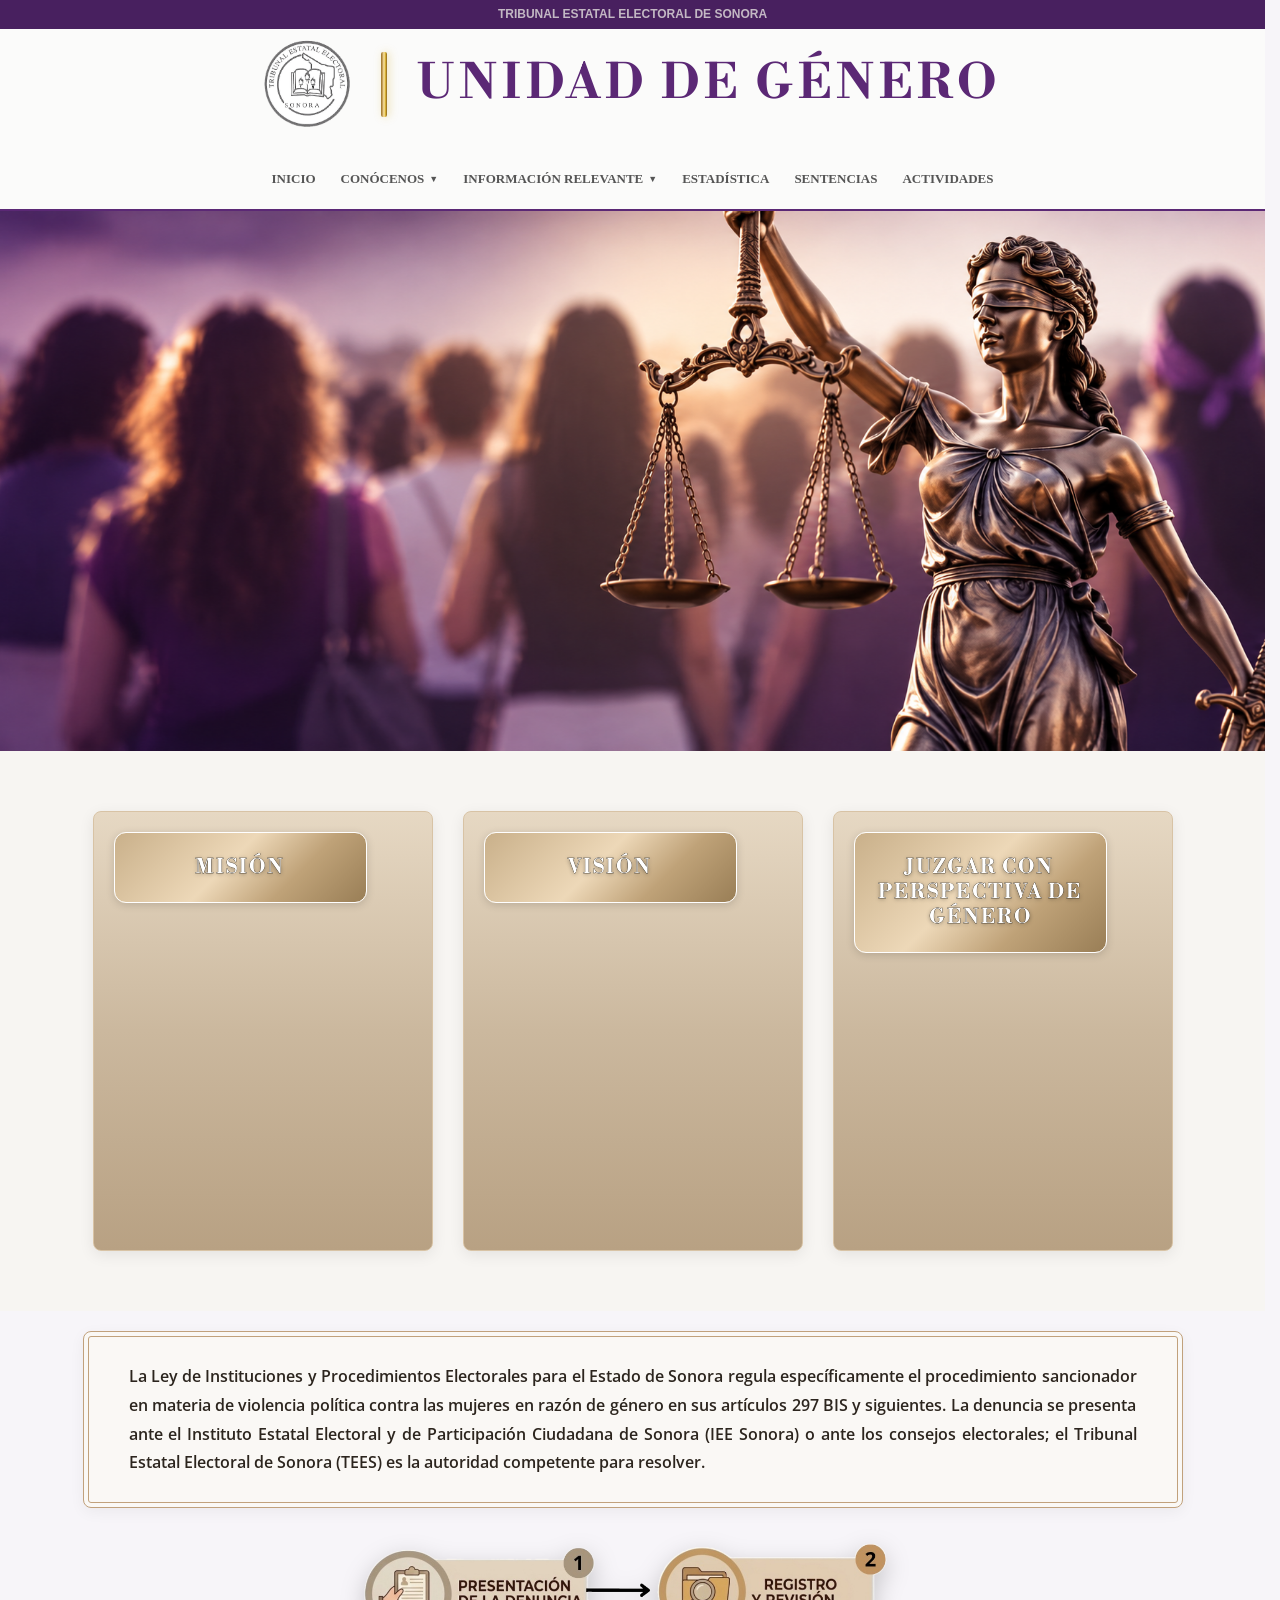
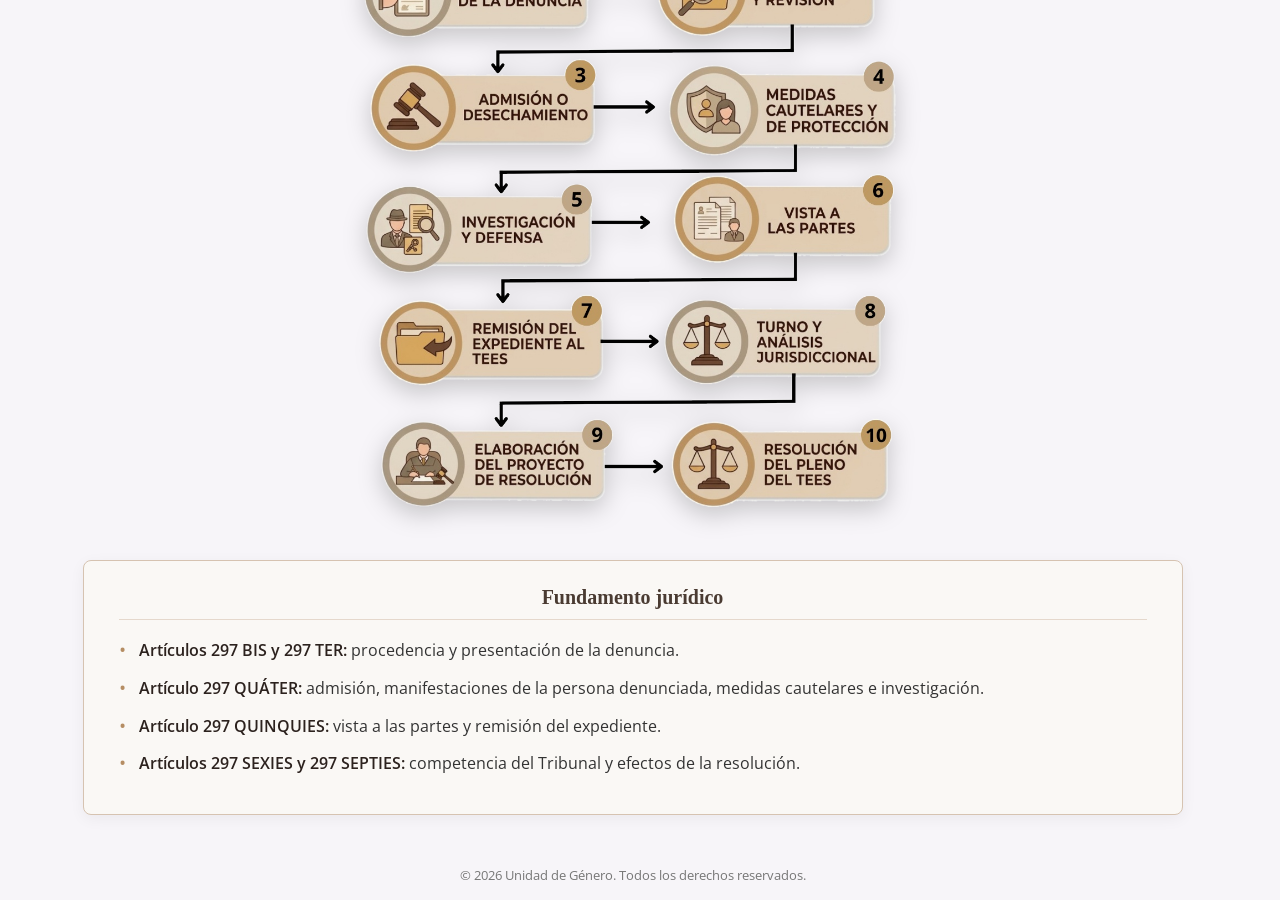
==== index.html @ a99cf904 "Add legal information card and flowchart to index.html; introduce new styles for legal-info-card and" ====
<!DOCTYPE html>
<html lang="es">

<head>
  <meta charset="UTF-8">
  <meta name="viewport" content="width=device-width, initial-scale=1.0">
  <title>Unidad de Género - TEE Sonora</title>

  <!-- Fuentes -->
  <link rel="preconnect" href="https://fonts.googleapis.com">
  <link rel="preconnect" href="https://fonts.gstatic.com" crossorigin>
  <link href="https://fonts.googleapis.com/css2?family=Libre+Bodoni:ital,wght@0,400..700;1,400..700&family=Open+Sans:wght@400;500;600;700&display=swap" rel="stylesheet">

  <!-- Estilos (comunes + de la página) -->
  <link rel="stylesheet" href="assets/css/base.css">
  <link rel="stylesheet" href="assets/css/header.css">
  <link rel="stylesheet" href="assets/css/inicio.css">
</head>

<body>

  <!-- ========== ENCABEZADO (igual en todas las páginas) ========== -->
  <div class="top-bar">
    <strong>TRIBUNAL ESTATAL ELECTORAL DE SONORA</strong>
  </div>

  <header class="header-navigation">
    <a href="index.html" class="logo">
      <img src="assets/img/logo-tee.png" alt="Logo TEE Sonora">
    </a>
    <div class="linea-separadora-dorada"></div>
    <div class="titulo-contenedor">
      <h1 class="titulo-encabezado">UNIDAD DE GÉNERO</h1>
    </div>
    <!-- AGREGAR ESTA LÍNEA AQUÍ -->
    

    <nav class="menu-principal">
      <ul class="nav-list">
        <li class="nav-item">
          <a href="index.html" class="nav-link inicio">INICIO</a>
        </li>

        <!-- CONÓCENOS -->
        <li class="nav-item dropdown">
          <a href="#" class="nav-link">CONÓCENOS <span class="flecha">&#9660;</span></a>
          <ul class="dropdown-menu">
            <li><a href="que-hacemos.html">¿Qué Hacemos?</a></li>
            <li><a href="atribuciones.html">Atribuciones</a></li>
            <li><a href="marco-juridico.html">Marco Jurídico</a></li>
          </ul>
        </li>

        <!-- INFORMACIÓN RELEVANTE -->
        <li class="nav-item dropdown">
          <a href="#" class="nav-link">INFORMACIÓN RELEVANTE <span class="flecha">&#9660;</span></a>
          <ul class="dropdown-menu">
            <li><a href="guia.html">Guía para Juzgar con Perspectiva de Género en Materia Electoral</a></li>
            <li><a href="protocolo-vpmrg.html">Protocolo VPMRG</a></li>
            <li><a href="#">Pacto Social</a></li>
            <li><a href="https://www.ieesonora.org.mx/registro_local_personas_sancionadas" target="_blank" rel="noopener noreferrer">Registro Local de Personas Sancionadas</a></li>
          </ul>
        </li>

        <li class="nav-item"><a href="#" class="nav-link">ESTADÍSTICA</a></li>
        <li class="nav-item"><a href="#" class="nav-link">SENTENCIAS</a></li>
        <li class="nav-item"><a href="#" class="nav-link">ACTIVIDADES</a></li>
      </ul>
    </nav>
  </header>
  <!-- ========== FIN ENCABEZADO ========== -->

  <main>
    <!-- Banner principal -->
    <section class="banner-hero">
      <img src="assets/img/justicia-mujeres-unidas.png" alt="Ilustración: Justicia entre mujeres unidas" class="imagen-banner">
    </section>

    <!-- Tarjetas interactivas -->
    <section class="seccion-tarjetas">

      <details class="tarjeta">
        <summary class="tarjeta-caja">
          <h2>MISIÓN</h2>
        </summary>
        <div class="tarjeta-contenido">
          <p>Promover e incorporar de manera transversal la perspectiva de género y el principio de no discriminación en las funciones, actividades y procesos del Tribunal, mediante el diseño, la implementación y el seguimiento de acciones y proyectos que contribuyan a garantizar la igualdad sustantiva entre mujeres y hombres, así como el ejercicio pleno de sus derechos político-electorales.</p>
        </div>
      </details>

      <details class="tarjeta">
        <summary class="tarjeta-caja">
          <h2>VISIÓN</h2>
        </summary>
        <div class="tarjeta-contenido">
          <p>Consolidarnos como una instancia referente en la promoción de la igualdad sustantiva, la perspectiva de género y la no discriminación en el ámbito de la justicia electoral, contribuyendo al fortalecimiento de una cultura institucional inclusiva, al acceso efectivo a la justicia y a la protección de los derechos político-electorales en condiciones de igualdad.</p>
        </div>
      </details>

      <details class="tarjeta">
        <summary class="tarjeta-caja">
          <h2>JUZGAR CON PERSPECTIVA DE GÉNERO</h2>
        </summary>
        <div class="tarjeta-contenido">
          <p>Juzgar con perspectiva de género permite identificar y cuestionar las desigualdades, los estereotipos y las relaciones de poder que pueden influir en los conflictos sometidos a consideración del Tribunal. Esta metodología contribuye a impartir justicia libre de discriminación, garantizar la igualdad sustantiva y fortalecer una democracia más inclusiva y representativa.</p>
        </div>
      </details>

    </section>
  </main>

  <div class="legal-info-card">
  <p>
    La Ley de Instituciones y Procedimientos Electorales para el Estado de Sonora regula específicamente el procedimiento sancionador en materia de violencia política contra las mujeres en razón de género en sus artículos 297 BIS y siguientes. La denuncia se presenta ante el Instituto Estatal Electoral y de Participación Ciudadana de Sonora (IEE Sonora) o ante los consejos electorales; el Tribunal Estatal Electoral de Sonora (TEES) es la autoridad competente para resolver.
  </p>
</div>

<div class="flowchart-container">
  <img src="assets/img/opcion_b2.png" alt="Diagrama de flujo del procedimiento sancionador" class="flowchart-image">
</div>

<div class="info-card legal-basis-card">
  <h3 class="card-title">Fundamento jurídico</h3>
  <ul class="legal-list">
    <li>
      <strong>Artículos 297 BIS y 297 TER:</strong>
      <span>procedencia y presentación de la denuncia.</span>
    </li>
    <li>
      <strong>Artículo 297 QUÁTER:</strong>
      <span>admisión, manifestaciones de la persona denunciada, medidas cautelares e investigación.</span>
    </li>
    <li>
      <strong>Artículo 297 QUINQUIES:</strong>
      <span>vista a las partes y remisión del expediente.</span>
    </li>
    <li>
      <strong>Artículos 297 SEXIES y 297 SEPTIES:</strong>
      <span>competencia del Tribunal y efectos de la resolución.</span>
    </li>
  </ul>
</div>

  <footer class="footer">
    <p>&copy; 2026 Unidad de Género. Todos los derechos reservados.</p>
  </footer>

  <script>
    const tarjetasConHover = window.matchMedia("(hover: hover) and (pointer: fine) and (min-width: 769px)");

    document.querySelectorAll(".tarjeta").forEach((tarjeta) => {
      tarjeta.addEventListener("pointerenter", () => {
        if (tarjetasConHover.matches) tarjeta.open = true;
      });

      tarjeta.addEventListener("pointerleave", () => {
        if (tarjetasConHover.matches) tarjeta.open = false;
      });

      tarjeta.querySelector("summary").addEventListener("click", (event) => {
        if (tarjetasConHover.matches && event.detail > 0) event.preventDefault();
      });
    });
  </script>


</body>

</html>
---- assets/css/base.css ----
/* ==========================================================
   BASE: reset, variables y estilos globales
   ========================================================== */

:root {
  --morado: #5b2875;
  --morado-oscuro: #48205f;
  --morado-hover: #8339a8;
  --morado-claro: #f5f0f8;
  --lila-texto: #c3b8c4;
  --fondo-pagina: #f7f5f9;
  --fondo-header: #fbfbfa;
  --texto: #333333;

  --fuente-titulos: "Libre Bodoni", serif;
  --fuente-texto: "Open Sans", sans-serif;
}

* {
  margin: 0;
  padding: 0;
  box-sizing: border-box;
}

html {
  width: 100%;
  max-width: 100%;
  scrollbar-gutter: stable;
}

body {
  width: 100%;
  max-width: 100%;
  overflow-x: hidden;
  background-color: var(--fondo-pagina);
}

img {
  max-width: 100%;
}

/* Pie de página (igual en todas las páginas) */
.footer {
  padding: 16px;
  text-align: center;
  font-family: var(--fuente-texto);
  font-size: 13px;
  color: #777777;
}

/* Formato para negritas */
strong {
  color: #111111;
  font-weight: 700;
}
---- assets/css/header.css ----
/* ==========================================================
   HEADER: barra superior, encabezado y menú de navegación
   ========================================================== */

/* 1. Barra superior morada */
.top-bar {
  background-color: var(--morado-oscuro);
  color: var(--lila-texto);
  min-height: 25px;
  padding: 2px 16px;
  font-family: "Outfit", sans-serif;
  font-size: 12px;
  line-height: 25px;
  text-align: center;
}

.top-bar strong {
  color: var(--lila-texto);
}

/* 2. Contenedor principal del encabezado */
.header-navigation {
  position: relative;
  z-index: 1000; /* Mantiene el submenú por encima del resto de la página */
  overflow: visible;
  display: flex;
  align-items: center;
  justify-content: center;
  gap: 100px;
  padding: 10px 40px;
  background-color: var(--fondo-header);
  border-bottom: 2px solid var(--morado);
}

.logo img {
  height: 90px;
  width: auto;
  display: block;
  margin: 0;
}

/* Línea vertical dorada con efecto metálico */
.linea-separadora-dorada {
  width: 6px;
  height: 65px;
  background: linear-gradient(90deg,
      #9A7023 0%,
      #C5A059 25%,
      #FFE8A3 50%,
      #D4AF37 75%,
      #8A6016 100%);
  border-radius: 2px;
  box-shadow: 2px 0 8px rgba(212, 175, 55, 0.35);
}

/* Texto UNIDAD DE GÉNERO */
.titulo-encabezado {
  color: var(--morado);
  font-size: 48px;
  font-weight: 700;
  font-family: var(--fuente-titulos);
  text-transform: uppercase;
  letter-spacing: 5px;
  line-height: 1;
}

/* 3. Menú de navegación */
.menu-principal {
  display: flex;
  align-items: center;
}

.nav-list {
  list-style: none;
  display: flex;
  align-items: center;
  gap: 25px;
}

.nav-item {
  position: relative; /* Permite posicionar la lista flotante */
}

.nav-link {
  text-decoration: none;
  color: #555555;
  font-weight: bold;
  font-size: 13px;
  text-transform: uppercase;
  display: flex;
  align-items: center;
  gap: 5px;
  padding: 12px 0;
  transition: color 0.2s;
}

.nav-link:hover {
  color: var(--morado);
}

.flecha {
  font-size: 9px;
}

/* 4. Submenú desplegable */
.dropdown-menu {
  display: none;
  position: absolute;
  top: 100%;
  left: 0;
  z-index: 1000;
  min-width: 170px;
  list-style: none;
  padding: 8px 0;
  background-color: #ffffff;
  border-top: 3px solid var(--morado);
  border-radius: 0 0 4px 4px;
  box-shadow: 0 6px 15px rgba(0, 0, 0, 0.2);
}

.dropdown-menu li a {
  display: block;
  padding: 10px 18px;
  color: #444444;
  text-decoration: none;
  font-size: 14px;
  font-weight: 500;
  transition: background-color 0.2s, color 0.2s;
}

.dropdown-menu li a:hover {
  background-color: var(--morado-claro);
  color: var(--morado);
}

.nav-item.dropdown:hover .dropdown-menu,
.nav-item.dropdown:focus-within .dropdown-menu {
  display: block;
}

/* 5. Pantallas medianas y pequeñas */
@media (max-width: 1400px) {
  .header-navigation {
    flex-wrap: wrap;
    gap: 30px;
  }
}

@media (max-width: 768px) {
  .header-navigation {
    padding: 10px 16px;
    gap: 16px;
  }

  .logo img {
    height: 60px;
  }

  .linea-separadora-dorada {
    height: 45px;
  }

  .titulo-encabezado {
    font-size: 28px;
    letter-spacing: 3px;
  }

  .nav-list {
    flex-wrap: wrap;
    justify-content: center;
    gap: 4px 18px;
  }
}
---- assets/css/inicio.css ----
/* ==========================================================
   INICIO: banner y tarjetas interactivas (index.html)
   ========================================================== */

/* Banner principal */
.banner-hero {
  position: relative;
  width: 100%;
  height: 60vh; /* 60% del alto de la pantalla */
  min-height: 250px;
  overflow: hidden;
}

.imagen-banner {
  display: block;
  width: 100%;
  height: 100%;
  object-fit: cover; /* Mantiene la proporción sin deformar */
  object-position: center;
}

/* Contenedor de las 3 tarjetas */
.seccion-tarjetas {
  display: flex;
  flex-wrap: wrap;
  justify-content: center;
  align-items: center;
  gap: 30px;
  padding: 60px 40px;
  background-color: #f7f5f2;
}

/* Tarjeta con fondo beige-bronce desvanecido */
.tarjeta {
  position: relative;
  width: 340px;
  max-width: 100%;
  min-height: 440px; /* Se cambia height por min-height para evitar desbordes */
  padding: 30px 20px;
  display: flex;
  flex-direction: column;
  justify-content: center; /* Al inicio: centrado vertical */
  align-items: center;
  background: linear-gradient(180deg, #E6D8C3 0%, #CBB89E 50%, #B8A183 100%);
  border: 1px solid #D8C3A5;
  border-radius: 8px;
  box-shadow: 0 4px 15px rgba(0, 0, 0, 0.08);
  cursor: pointer;
  overflow: hidden;
  transition: box-shadow 0.45s ease;
}

/* Caja del título (inicia centrada) */
.tarjeta-caja {
  width: 85%;
  padding: 22px 18px;
  list-style: none;
  text-align: center;
  background: linear-gradient(135deg, #c9b08a 0%, #edd8b8 45%, #bfa278 70%, #997e56 100%);
  border: 1px solid #ffffff;
  border-radius: 12px;
  box-shadow: 0 2px 8px rgba(0, 0, 0, 0.15);
  transform: translateY(-10px);
  transition: transform 0.4s ease-in-out;
  cursor: pointer;
}

.tarjeta-caja::-webkit-details-marker {
  display: none;
}

.tarjeta-caja:focus-visible {
  outline: 3px solid #48205f;
  outline-offset: 4px;
}

.tarjeta-caja h2 {
  color: #ffffff;
  font-family: var(--fuente-titulos);
  font-size: 20px;
  font-weight: 700;
  letter-spacing: 2px;
  text-transform: uppercase;
  text-shadow: 0 1px 4px rgba(0, 0, 0, 0.4);
  -webkit-text-stroke: 0.4px #000000;
  paint-order: stroke fill;
}

/* Texto oculto al inicio */
.tarjeta-contenido {
  display: block;
  opacity: 0;
  max-height: 0;
  margin-top: 0;
  overflow: hidden;
  text-align: justify;
  hyphens: auto;
  transform: translateY(20px);
  transition: max-height 0.55s cubic-bezier(0.22, 1, 0.36, 1), opacity 0.3s ease, margin-top 0.80s ease, transform 0.45s ease;
}

.tarjeta-contenido p {
  color: #30271f;
  font-family: var(--fuente-texto);
  font-size: 16px;
  font-weight: 600;
  line-height: 1.5;
}

/* --- Apertura de las tarjetas --- */
.tarjeta[open] {
  box-shadow: 0 8px 25px rgba(0, 0, 0, 0.2);
}

.tarjeta[open] .tarjeta-caja {
  transform: translateY(0);
}

.tarjeta[open] .tarjeta-contenido {
  opacity: 1;
  max-height: 500px;
  margin-top: 22px;
  transform: translateY(0);
}

.subtitulo-reglamento {
  font-style: italic;           /* Aplica la cursiva */
  font-size: 100px;              /* Ajusta el tamaño al gusto */
  color: #4a4a4a;               /* Color gris oscuro elegante para combinar */
  margin-bottom: 12px;          /* Espaciado antes del artículo 44 */
  font-family: inherit;         /* Hereda la misma tipografía del documento */
}

/* --- Efecto visual de hover en escritorio --- */
@media (hover: hover) and (pointer: fine) and (min-width: 769px) {
  .tarjeta:hover {
    box-shadow: 0 8px 25px rgba(0, 0, 0, 0.2);
  }

  .tarjeta:hover .tarjeta-caja {
    transform: translateY(0);
  }

  .tarjeta:hover .tarjeta-contenido {
    opacity: 1;
    max-height: 500px;
    margin-top: 22px;
    transform: translateY(0);
  }
}

/* REGLAS PARA PANTALLAS PEQUEÑAS (Celulares y Tablets) */
@media (max-width: 768px) {
  .banner-hero {
    height: 35vh;
    min-height: 180px;
  }

  .seccion-tarjetas {
    padding: 30px 15px;
    gap: 20px;
  }

  .tarjeta {
    width: 100%;
    min-height: auto;
    justify-content: flex-start;
    padding: 25px 15px;
  }

  .tarjeta-caja {
    width: 90%;
    transform: translateY(0);
  }

  .tarjeta-caja h2 {
    font-size: 17px;
    letter-spacing: 1px;
  }

  .tarjeta-contenido {
    opacity: 0;
    max-height: 0;
    margin-top: 0;
    transform: translateY(0);
  }

  .tarjeta[open] {
    min-height: 0;
    padding-top: 25px;
  }

  .tarjeta[open] .tarjeta-contenido {
    margin-top: 22px;
  }
}

/* Botón de menú para celular */
.menu-toggle {
  display: none;
  background: none;
  border: none;
  font-size: 2rem;
  color: #333;
  cursor: pointer;
}

/* Ajustes del encabezado en pantallas pequeñas */
@media (max-width: 768px) {
  .header-navigation {
    flex-direction: column;
    align-items: center;
    padding: 15px;
  }

  .menu-toggle {
    display: block; /* Muestra el botón en celulares */
    margin: 10px 0;
  }

  .menu-principal {
    display: none; /* Oculta el menú por defecto en celulares */
    width: 100%;
  }

  .menu-principal.activo {
    display: block; /* Se abre al presionar el botón */
  }

  .nav-list {
    flex-direction: column;
    align-items: center;
    gap: 10px;
  }

  .dropdown-menu {
    position: static;
    width: 100%;
    text-align: center;
  }
}

.legal-info-card {
  width: 90%;
  max-width: 1100px;
  margin: 20px auto 0 auto;
  
  background-color: #faf8f5; /* Tono crema sutil */
  border-radius: 8px;
  padding: 30px 45px;
  
  /* Doble borde dorado distintivo */
  border: 1px solid #c1a17c;
  outline: 1px solid #c1a17c;
  outline-offset: -6px; /* Crea el efecto de doble recuadro interno */
  
  /* Tipografía */
  color: #2c251e;
  font-family: var(--fuente-texto);
  font-size: 16px;
  font-weight: 600;
  line-height: 1.8;
  text-align: justify;
  
  box-shadow: 0 4px 15px rgba(0, 0, 0, 0.05);
}

/* Contenedor principal del diagrama */
.flowchart-container {
  width: 90%;
  max-width: 1100px; /* Mismo ancho máximo que el recuadro de texto */
  margin: 35px auto 50px auto; /* Separación superior e inferior respecto al contenido */
  text-align: center;
  display: flex;
  justify-content: center;
}

/* Estilo de la imagen */
.flowchart-image {
  width: 100%;
  max-width: 550px; /* Ajusta este valor si deseas que la imagen sea más pequeña o más grande */
  height: auto; /* Mantiene la proporción de la imagen sin deformarla */
  display: block;
  
  /* Opcional: Borde suave y sombra para hacer juego con el estilo elegante */
filter: drop-shadow(0px 8px 12px rgba(0, 0, 0, 0.2));
}

/* Adaptación para pantallas pequeñas */
@media (max-width: 768px) {
  .flowchart-container {
    width: 95%;
    margin: 25px auto 35px auto;
  }
}

/* Estilo del recuadro de texto elegante */
.info-card {
  width: 90%;
  max-width: 1100px; /* Alineado con el mismo ancho del cuadro superior */
  margin: 35px auto;
  padding: 25px 35px;
  background-color: #FAF8F5; /* Tono beige/crema suave */
  border: 1px solid #D6C3B1; /* Borde refinado en tono ocre suave */
  border-radius: 8px;
  box-shadow: 0 4px 15px rgba(0, 0, 0, 0.05); /* Sombra sutil */
  box-sizing: border-box;
  text-align: left;
}

/* Título de la tarjeta */
.legal-basis-card .card-title {
  margin-top: 0;
  margin-bottom: 18px;
  font-family: 'Georgia', 'Times New Roman', serif; /* Aporta sofisticación */
  font-size: 1.25rem;
  font-weight: 700;
  color: #4A3B32; /* Tono café oscuro sofisticado */
  border-bottom: 1px solid #E5D8CC;
  padding-bottom: 10px;
  text-align: center;
}

/* Estructura de la lista */
.legal-list {
  list-style: none;
  padding: 0;
  margin: 0;
}

.legal-list li {
  position: relative;
  padding-left: 20px;
  margin-bottom: 12px;
  font-family: var(--fuente-texto);
  font-size: 16px;
  line-height: 1.6;
  color: #333333;
}

/* Viñeta estilizada */
.legal-list li::before {
  content: "•";
  position: absolute;
  left: 0;
  color: #B58D63; /* Color dorado/ocre para las viñetas */
  font-size: 1.2rem;
  line-height: 1;
  top: 2px;
}

/* Texto en negrita del artículo */
.legal-list li strong {
  color: #2C221E;
  font-weight: 600;
}

/* Ajuste para dispositivos móviles */
@media (max-width: 768px) {
  .info-card {
    width: 95%;
    padding: 20px 20px;
    margin: 25px auto;
  }
}
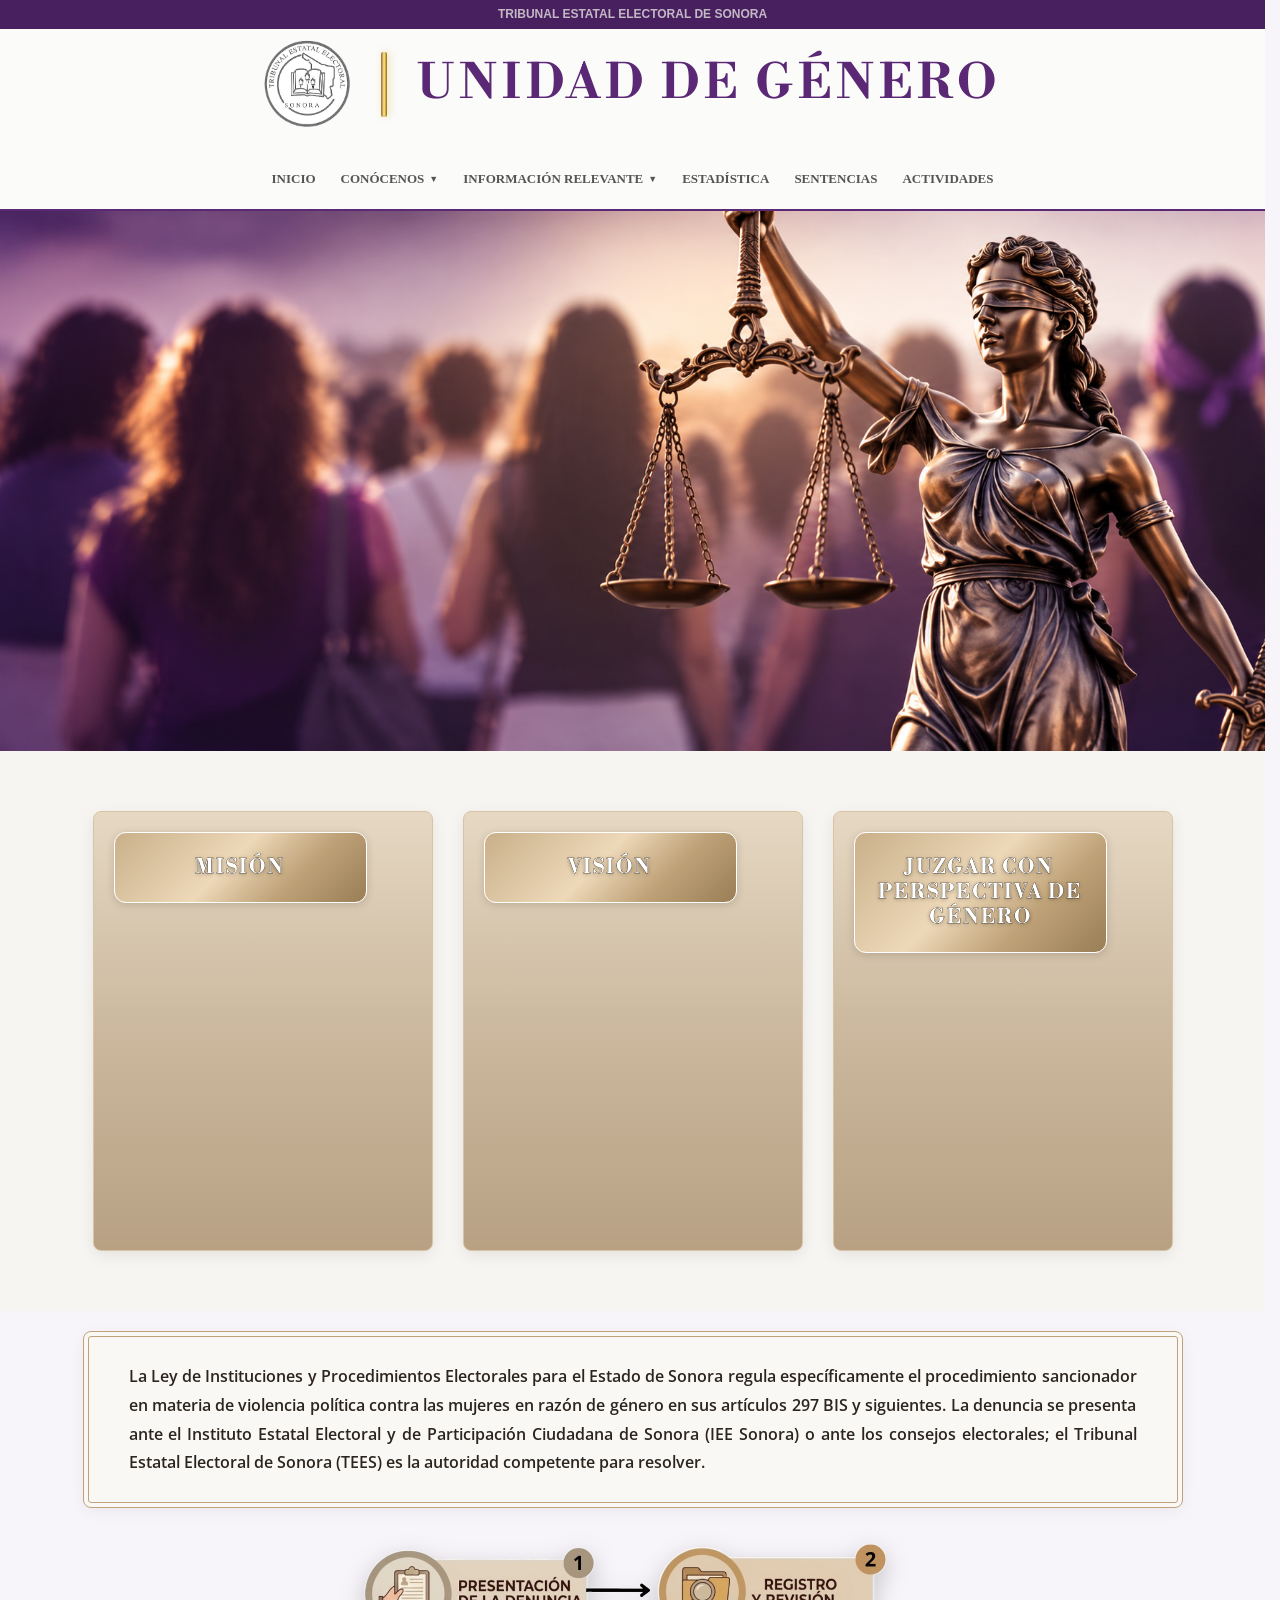
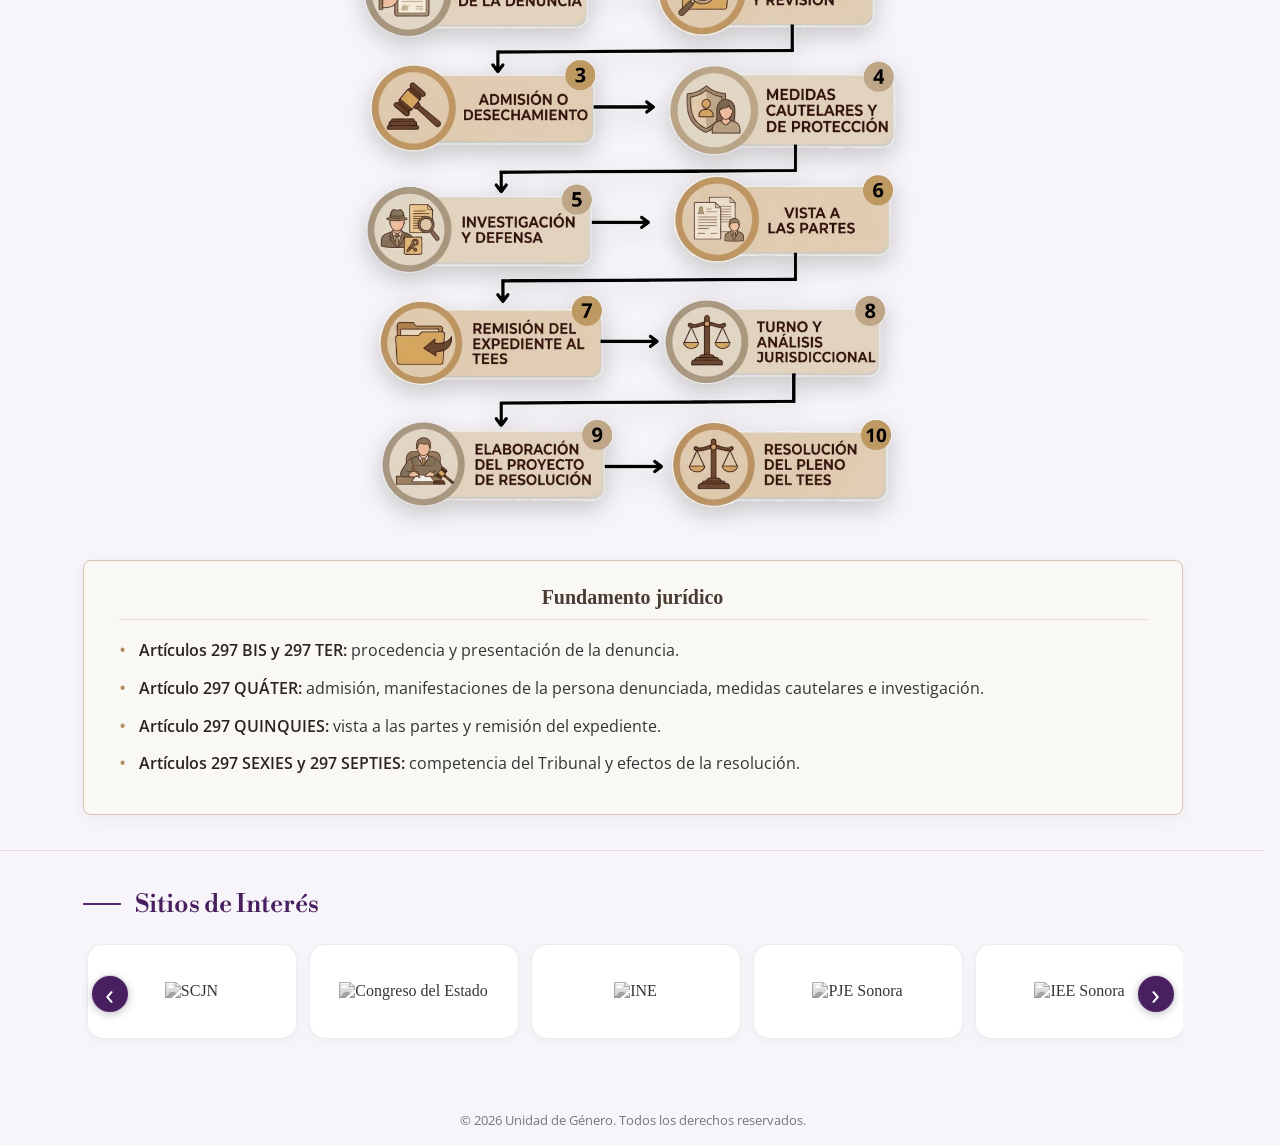
==== commit 1dd01907: "Add "Sitios de Interés" section with carousel and links to relevant resources; enhance styles for be" ====
--- a/index.html
+++ b/index.html
@@ -141,6 +141,196 @@
   </ul>
 </div>
 
+<section class="sitios-section">
+    <div class="sitios-container">
+
+        <div class="section-header">
+            <div class="section-header__line"></div>
+            <h2 class="section-header__title">Sitios de Interés</h2>
+        </div>
+
+        <div class="sitios-carousel-shell">
+          <div class="sitios-carousel">
+            <div class="sitios-track">
+
+                                                <div class="swiper-slide">
+                    <a href="https://www.scjn.gob.mx/" target="_blank" rel="noopener noreferrer"
+                        title="SCJN" class="sitios-box-link"
+                        style="display: flex !important; align-items: center !important; justify-content: center !important; background: #ffffff !important; height: 95px !important; padding: 12px 18px !important; border-radius: 16px !important; border: 1px solid rgba(0,0,0,0.08) !important; box-shadow: 0 3px 12px rgba(0,0,0,0.03) !important; text-decoration: none !important; overflow: hidden !important; transition: all 0.25s ease !important;">
+                        <img src="https://www.teesonora.org.mx/docs/images/logos/scjn.png" alt="SCJN"
+                            loading="lazy"
+                            style="max-width: 90% !important; max-height: 60px !important; width: auto !important; height: auto !important; object-fit: contain !important; display: block !important; mix-blend-mode: multiply !important; filter: grayscale(100%) opacity(0.85); transition: all 0.3s ease !important;">
+                    </a>
+                </div>
+                                <div class="swiper-slide">
+                    <a href="https://congresoson.gob.mx/" target="_blank" rel="noopener noreferrer"
+                        title="Congreso del Estado" class="sitios-box-link"
+                        style="display: flex !important; align-items: center !important; justify-content: center !important; background: #ffffff !important; height: 95px !important; padding: 12px 18px !important; border-radius: 16px !important; border: 1px solid rgba(0,0,0,0.08) !important; box-shadow: 0 3px 12px rgba(0,0,0,0.03) !important; text-decoration: none !important; overflow: hidden !important; transition: all 0.25s ease !important;">
+                        <img src="https://www.teesonora.org.mx/docs/images/logos/ces.png" alt="Congreso del Estado"
+                            loading="lazy"
+                            style="max-width: 90% !important; max-height: 60px !important; width: auto !important; height: auto !important; object-fit: contain !important; display: block !important; mix-blend-mode: multiply !important; filter: grayscale(100%) opacity(0.85); transition: all 0.3s ease !important;">
+                    </a>
+                </div>
+                                <div class="swiper-slide">
+                    <a href="https://www.ine.mx/" target="_blank" rel="noopener noreferrer"
+                        title="INE" class="sitios-box-link"
+                        style="display: flex !important; align-items: center !important; justify-content: center !important; background: #ffffff !important; height: 95px !important; padding: 12px 18px !important; border-radius: 16px !important; border: 1px solid rgba(0,0,0,0.08) !important; box-shadow: 0 3px 12px rgba(0,0,0,0.03) !important; text-decoration: none !important; overflow: hidden !important; transition: all 0.25s ease !important;">
+                        <img src="https://www.teesonora.org.mx/docs/images/logos/ine.png" alt="INE"
+                            loading="lazy"
+                            style="max-width: 90% !important; max-height: 60px !important; width: auto !important; height: auto !important; object-fit: contain !important; display: block !important; mix-blend-mode: multiply !important; filter: grayscale(100%) opacity(0.85); transition: all 0.3s ease !important;">
+                    </a>
+                </div>
+                                <div class="swiper-slide">
+                    <a href="https://stjsonora.gob.mx/" target="_blank" rel="noopener noreferrer"
+                        title="PJE Sonora" class="sitios-box-link"
+                        style="display: flex !important; align-items: center !important; justify-content: center !important; background: #ffffff !important; height: 95px !important; padding: 12px 18px !important; border-radius: 16px !important; border: 1px solid rgba(0,0,0,0.08) !important; box-shadow: 0 3px 12px rgba(0,0,0,0.03) !important; text-decoration: none !important; overflow: hidden !important; transition: all 0.25s ease !important;">
+                        <img src="https://www.teesonora.org.mx/docs/images/logos/pjes.png" alt="PJE Sonora"
+                            loading="lazy"
+                            style="max-width: 90% !important; max-height: 60px !important; width: auto !important; height: auto !important; object-fit: contain !important; display: block !important; mix-blend-mode: multiply !important; filter: grayscale(100%) opacity(0.85); transition: all 0.3s ease !important;">
+                    </a>
+                </div>
+                                <div class="swiper-slide">
+                    <a href="http://ieesonora.org.mx/" target="_blank" rel="noopener noreferrer"
+                        title="IEE Sonora" class="sitios-box-link"
+                        style="display: flex !important; align-items: center !important; justify-content: center !important; background: #ffffff !important; height: 95px !important; padding: 12px 18px !important; border-radius: 16px !important; border: 1px solid rgba(0,0,0,0.08) !important; box-shadow: 0 3px 12px rgba(0,0,0,0.03) !important; text-decoration: none !important; overflow: hidden !important; transition: all 0.25s ease !important;">
+                        <img src="https://www.teesonora.org.mx/docs/images/logos/iee.png" alt="IEE Sonora"
+                            loading="lazy"
+                            style="max-width: 90% !important; max-height: 60px !important; width: auto !important; height: auto !important; object-fit: contain !important; display: block !important; mix-blend-mode: multiply !important; filter: grayscale(100%) opacity(0.85); transition: all 0.3s ease !important;">
+                    </a>
+                </div>
+                                <div class="swiper-slide">
+                    <a href="https://fiscalia.sonora.gob.mx/inicio" target="_blank" rel="noopener noreferrer"
+                        title="FGJE Sonora" class="sitios-box-link"
+                        style="display: flex !important; align-items: center !important; justify-content: center !important; background: #ffffff !important; height: 95px !important; padding: 12px 18px !important; border-radius: 16px !important; border: 1px solid rgba(0,0,0,0.08) !important; box-shadow: 0 3px 12px rgba(0,0,0,0.03) !important; text-decoration: none !important; overflow: hidden !important; transition: all 0.25s ease !important;">
+                        <img src="https://www.teesonora.org.mx/docs/images/logos/fgj.png" alt="FGJE Sonora"
+                            loading="lazy"
+                            style="max-width: 90% !important; max-height: 60px !important; width: auto !important; height: auto !important; object-fit: contain !important; display: block !important; mix-blend-mode: multiply !important; filter: grayscale(100%) opacity(0.85); transition: all 0.3s ease !important;">
+                    </a>
+                </div>
+                                <div class="swiper-slide">
+                    <a href="https://www.sonora.gob.mx" target="_blank" rel="noopener noreferrer"
+                        title="Gobierno del Estado" class="sitios-box-link"
+                        style="display: flex !important; align-items: center !important; justify-content: center !important; background: #ffffff !important; height: 95px !important; padding: 12px 18px !important; border-radius: 16px !important; border: 1px solid rgba(0,0,0,0.08) !important; box-shadow: 0 3px 12px rgba(0,0,0,0.03) !important; text-decoration: none !important; overflow: hidden !important; transition: all 0.25s ease !important;">
+                        <img src="https://www.teesonora.org.mx/docs/images/logos/sonora.png" alt="Gobierno del Estado"
+                            loading="lazy"
+                            style="max-width: 90% !important; max-height: 60px !important; width: auto !important; height: auto !important; object-fit: contain !important; display: block !important; mix-blend-mode: multiply !important; filter: grayscale(100%) opacity(0.85); transition: all 0.3s ease !important;">
+                    </a>
+                </div>
+                                <div class="swiper-slide">
+                    <a href="https://transparenciaparaelpueblo.sonora.gob.mx/" target="_blank" rel="noopener noreferrer"
+                        title="Transparencia para el Pueblo" class="sitios-box-link"
+                        style="display: flex !important; align-items: center !important; justify-content: center !important; background: #ffffff !important; height: 95px !important; padding: 12px 18px !important; border-radius: 16px !important; border: 1px solid rgba(0,0,0,0.08) !important; box-shadow: 0 3px 12px rgba(0,0,0,0.03) !important; text-decoration: none !important; overflow: hidden !important; transition: all 0.25s ease !important;">
+                        <img src="https://www.teesonora.org.mx/docs/images/logos/transparencia-para-el-pueblo_.png" alt="Transparencia para el Pueblo"
+                            loading="lazy"
+                            style="max-width: 90% !important; max-height: 60px !important; width: auto !important; height: auto !important; object-fit: contain !important; display: block !important; mix-blend-mode: multiply !important; filter: grayscale(100%) opacity(0.85); transition: all 0.3s ease !important;">
+                    </a>
+                </div>
+                                <div class="swiper-slide">
+                    <a href="https://www.te.gob.mx/" target="_blank" rel="noopener noreferrer"
+                        title="TEPJF" class="sitios-box-link"
+                        style="display: flex !important; align-items: center !important; justify-content: center !important; background: #ffffff !important; height: 95px !important; padding: 12px 18px !important; border-radius: 16px !important; border: 1px solid rgba(0,0,0,0.08) !important; box-shadow: 0 3px 12px rgba(0,0,0,0.03) !important; text-decoration: none !important; overflow: hidden !important; transition: all 0.25s ease !important;">
+                        <img src="https://www.teesonora.org.mx/docs/images/logos/te.png" alt="TEPJF"
+                            loading="lazy"
+                            style="max-width: 90% !important; max-height: 60px !important; width: auto !important; height: auto !important; object-fit: contain !important; display: block !important; mix-blend-mode: multiply !important; filter: grayscale(100%) opacity(0.85); transition: all 0.3s ease !important;">
+                    </a>
+                </div>
+                                
+            </div>
+
+          </div>
+            <button class="sitios-arrow sitios-arrow--prev" type="button" aria-label="Mostrar sitios anteriores">
+              <span aria-hidden="true">&#8249;</span>
+            </button>
+            <button class="sitios-arrow sitios-arrow--next" type="button" aria-label="Mostrar sitios siguientes">
+              <span aria-hidden="true">&#8250;</span>
+            </button>
+        </div>
+
+    </div>
+      <script>
+        const sitiosShell = document.querySelector(".sitios-carousel-shell");
+        const sitiosCarousel = sitiosShell?.querySelector(".sitios-carousel");
+        const sitiosTrack = sitiosCarousel?.querySelector(".sitios-track");
+
+        if (sitiosCarousel && sitiosTrack) {
+          const sitiosOriginales = [...sitiosTrack.children];
+          sitiosOriginales.forEach((slide) => {
+            const clone = slide.cloneNode(true);
+            clone.setAttribute("aria-hidden", "true");
+            clone.querySelectorAll("a").forEach((link) => link.setAttribute("tabindex", "-1"));
+            sitiosTrack.appendChild(clone);
+          });
+
+          const medirAnchoCiclo = () => {
+            const primeraOriginal = sitiosOriginales[0].getBoundingClientRect();
+            const primeraCopia = sitiosTrack.children[sitiosOriginales.length].getBoundingClientRect();
+            return primeraCopia.left - primeraOriginal.left;
+          };
+
+          let anchoCiclo = medirAnchoCiclo();
+          let pausaHasta = 0;
+          let ultimoFotograma = 0;
+          const velocidad = 18;
+          const movimientoReducido = window.matchMedia("(prefers-reduced-motion: reduce)").matches;
+
+          window.addEventListener("resize", () => {
+            anchoCiclo = medirAnchoCiclo();
+          });
+
+          const avanzarAutomaticamente = (tiempo) => {
+            if (ultimoFotograma && tiempo > pausaHasta && !sitiosShell.matches(":hover, :focus-within")) {
+              const segundos = Math.min((tiempo - ultimoFotograma) / 1000, 0.05);
+              sitiosCarousel.scrollLeft += velocidad * segundos;
+
+              if (sitiosCarousel.scrollLeft >= anchoCiclo) {
+                sitiosCarousel.scrollLeft -= anchoCiclo;
+              } else if (sitiosCarousel.scrollLeft < 0) {
+                sitiosCarousel.scrollLeft += anchoCiclo;
+              }
+            }
+
+            ultimoFotograma = tiempo;
+            window.requestAnimationFrame(avanzarAutomaticamente);
+          };
+
+          if (!movimientoReducido) {
+            window.requestAnimationFrame(avanzarAutomaticamente);
+          }
+
+          sitiosShell.querySelectorAll(".sitios-arrow").forEach((button) => {
+            button.addEventListener("click", () => {
+              const direccion = button.classList.contains("sitios-arrow--next") ? 1 : -1;
+              const tarjeta = sitiosTrack.firstElementChild;
+              const distancia = tarjeta.getBoundingClientRect().width + 12;
+
+              pausaHasta = performance.now() + 900;
+
+              if (movimientoReducido) {
+                let destino = sitiosCarousel.scrollLeft + direccion * distancia;
+                if (destino < 0) destino += anchoCiclo;
+                if (destino >= anchoCiclo) destino -= anchoCiclo;
+                sitiosCarousel.scrollLeft = destino;
+                return;
+              }
+
+              if (direccion < 0 && sitiosCarousel.scrollLeft < distancia) {
+                sitiosCarousel.scrollLeft += anchoCiclo;
+              }
+
+              sitiosCarousel.scrollBy({
+                left: direccion * distancia,
+                behavior: "smooth"
+              });
+            });
+          });
+
+          if (movimientoReducido) {
+            sitiosCarousel.classList.add("sitios-carousel--sin-movimiento");
+          }
+        }
+      </script>
+</section>
+
   <footer class="footer">
     <p>&copy; 2026 Unidad de Género. Todos los derechos reservados.</p>
   </footer>
--- a/assets/css/inicio.css
+++ b/assets/css/inicio.css
@@ -129,6 +129,151 @@
   color: #4a4a4a;               /* Color gris oscuro elegante para combinar */
   margin-bottom: 12px;          /* Espaciado antes del artículo 44 */
   font-family: inherit;         /* Hereda la misma tipografía del documento */
+}
+
+.sitios-section {
+  padding: 38px 0 48px;
+  background-color: var(--fondo-pagina);
+  border-top: 1px solid rgba(72, 32, 95, 0.12);
+}
+
+.sitios-container {
+  width: min(1100px, 90%);
+  margin: 0 auto;
+}
+
+.sitios-section .section-header {
+  display: flex;
+  align-items: center;
+  gap: 14px;
+  margin-bottom: 22px;
+}
+
+.sitios-section .section-header__line {
+  width: 38px;
+  height: 2px;
+  flex: 0 0 38px;
+  background-color: var(--morado);
+}
+
+.sitios-section .section-header__title {
+  color: var(--morado-oscuro);
+  font-family: var(--fuente-titulos);
+  font-size: 25px;
+  font-weight: 600;
+}
+
+.sitios-carousel-shell {
+  position: relative;
+}
+
+.sitios-carousel {
+  position: relative;
+  overflow-x: auto;
+  overflow-y: hidden;
+  scrollbar-width: none;
+  scroll-behavior: smooth;
+  overscroll-behavior-x: contain;
+}
+
+.sitios-carousel::-webkit-scrollbar {
+  display: none;
+}
+
+.sitios-track {
+  display: flex;
+  align-items: center;
+  width: max-content;
+  gap: 12px;
+  padding: 2px 4px 8px;
+}
+
+.sitios-track > .swiper-slide {
+  flex: 0 0 210px;
+  width: 210px;
+}
+
+.sitios-box-link {
+  border-radius: 6px !important;
+  border-color: rgba(72, 32, 95, 0.16) !important;
+  box-shadow: 0 3px 12px rgba(48, 39, 31, 0.07) !important;
+}
+
+.sitios-box-link:hover,
+.sitios-box-link:focus-visible {
+  border-color: var(--morado) !important;
+  box-shadow: 0 5px 16px rgba(72, 32, 95, 0.14) !important;
+}
+
+.sitios-box-link:focus-visible {
+  outline: 3px solid var(--morado-hover);
+  outline-offset: 3px;
+}
+
+.sitios-arrow {
+  position: absolute;
+  z-index: 1;
+  top: 50%;
+  display: grid;
+  width: 38px;
+  height: 38px;
+  place-items: center;
+  padding: 0;
+  transform: translateY(-50%);
+  border: 1px solid rgba(255, 255, 255, 0.8);
+  border-radius: 50%;
+  background: var(--morado-oscuro);
+  color: #ffffff;
+  box-shadow: 0 2px 8px rgba(0, 0, 0, 0.2);
+  cursor: pointer;
+  transition: background-color 0.2s ease;
+}
+
+.sitios-arrow:hover {
+  background: var(--morado-hover);
+}
+
+.sitios-arrow:focus-visible {
+  outline: 3px solid var(--morado-hover);
+  outline-offset: 3px;
+}
+
+.sitios-arrow span {
+  font-family: var(--fuente-texto);
+  font-size: 30px;
+  line-height: 1;
+}
+
+.sitios-arrow--prev {
+  left: 8px;
+}
+
+.sitios-arrow--next {
+  right: 8px;
+}
+
+.sitios-carousel--sin-movimiento {
+  scroll-behavior: auto;
+}
+
+@media (max-width: 768px) {
+  .sitios-section {
+    padding: 30px 0 36px;
+  }
+
+  .sitios-section .section-header__title {
+    font-size: 22px;
+  }
+
+  .sitios-track > .swiper-slide {
+    flex-basis: 185px;
+    width: 185px;
+  }
+
+  .sitios-arrow {
+    width: 34px;
+    height: 34px;
+  }
 }
 
 /* --- Efecto visual de hover en escritorio --- */
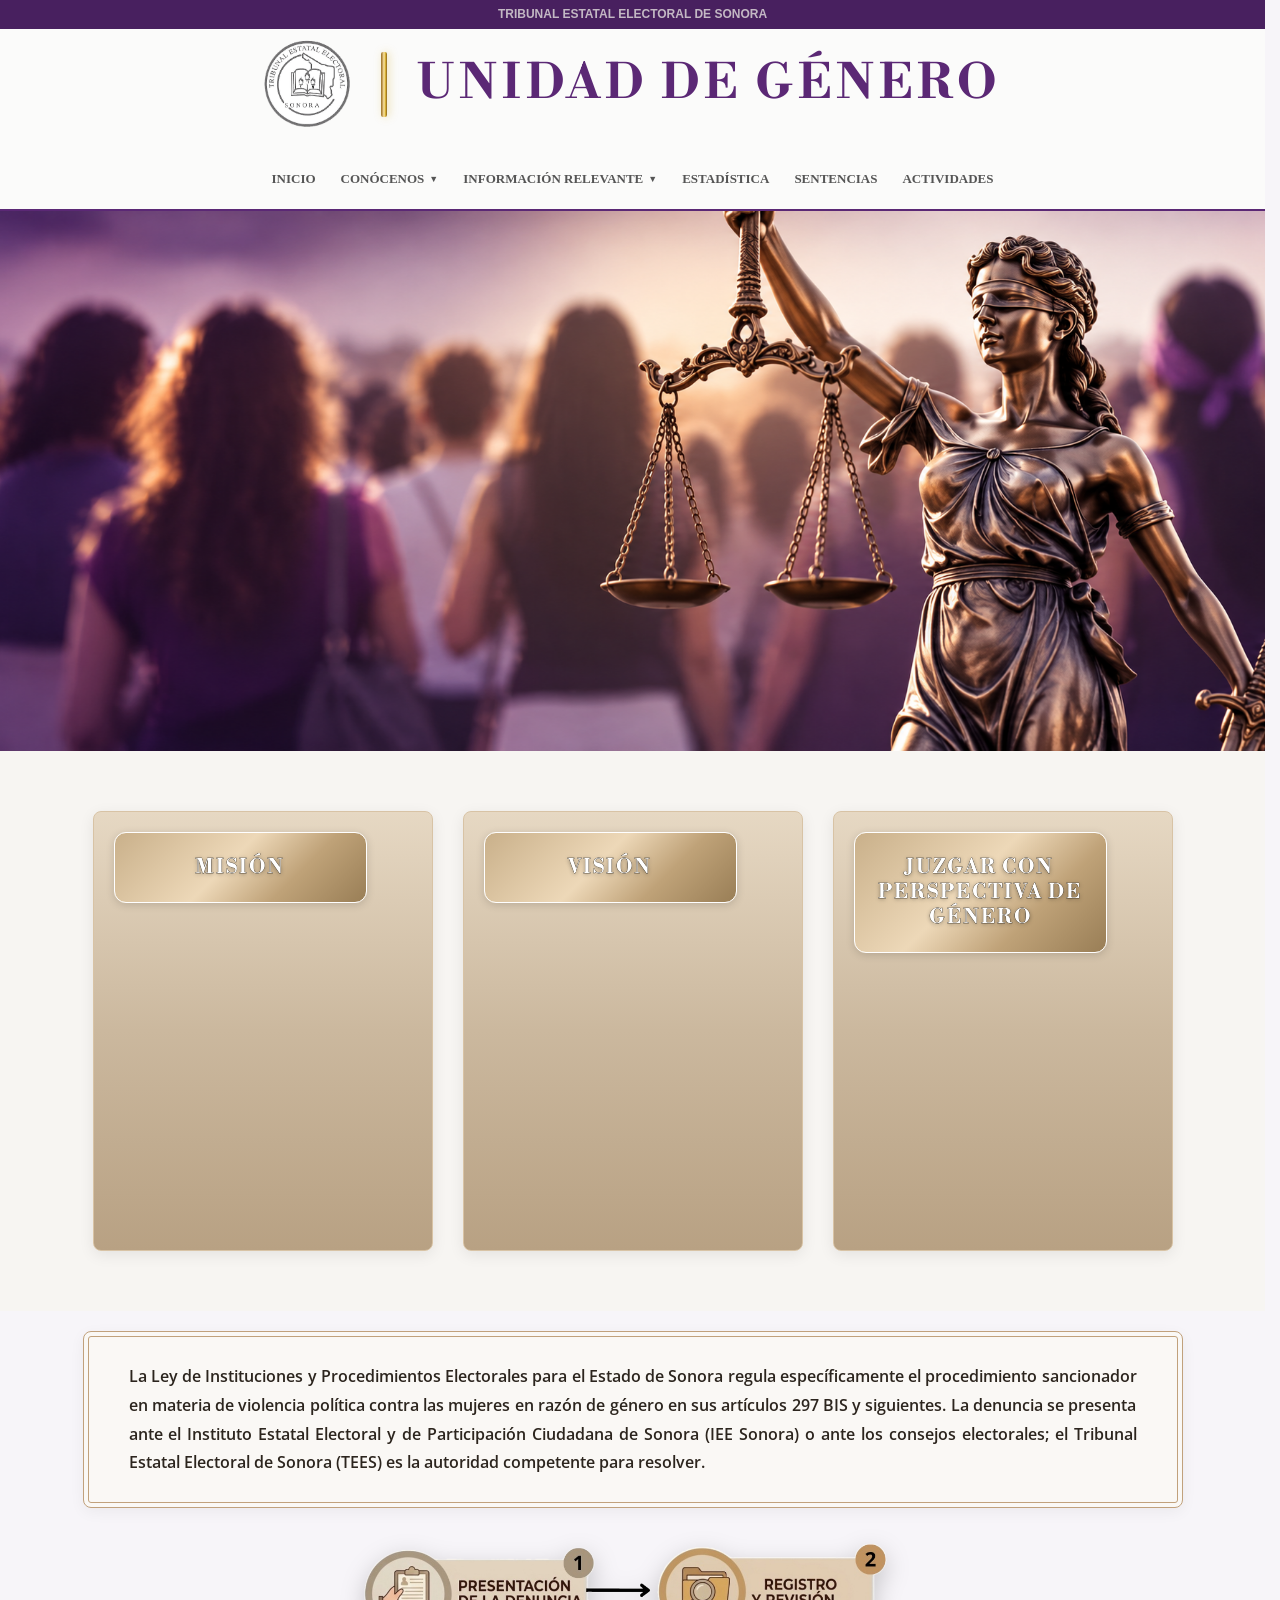
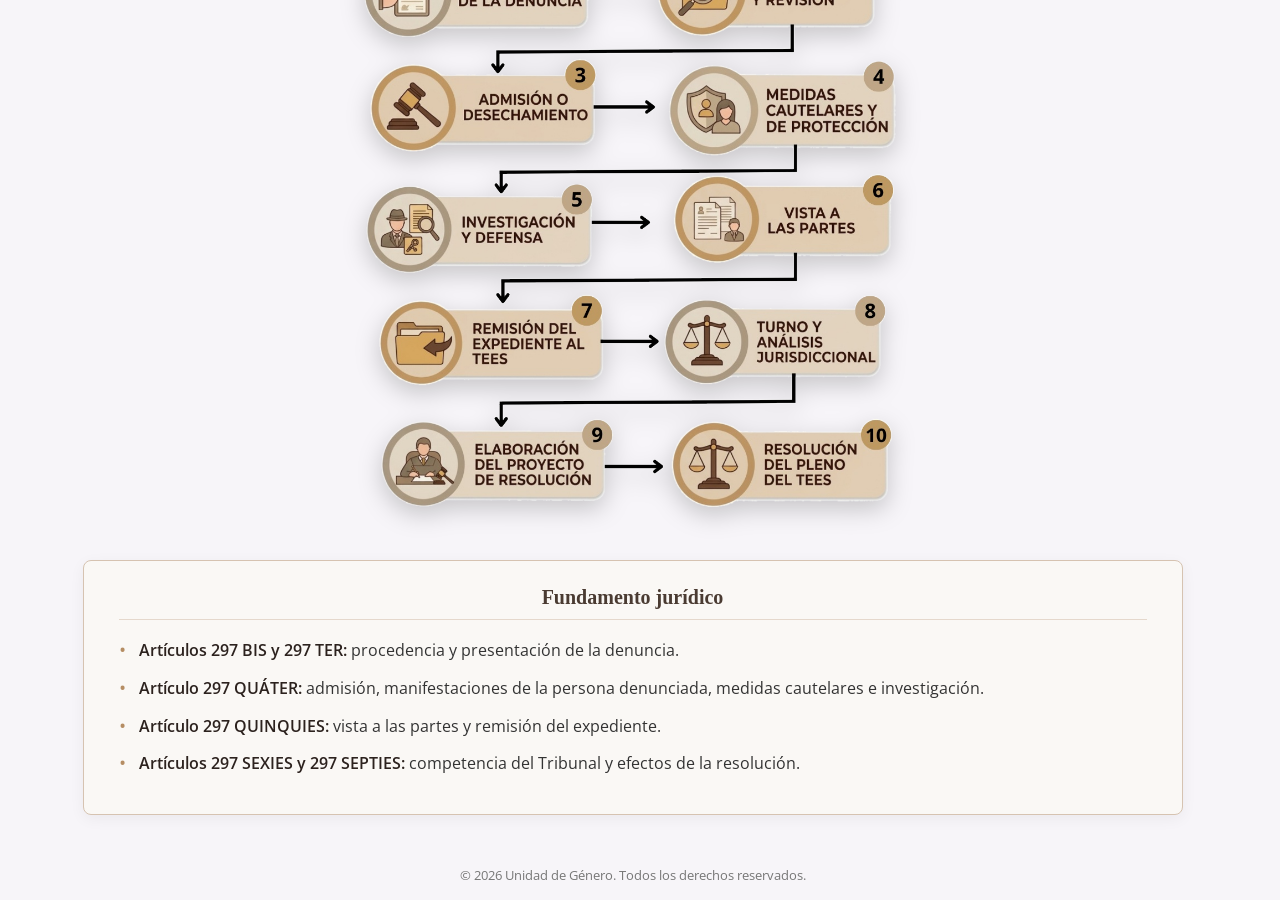
==== commit 0d1dff5a: "cambioreciente" ====
--- a/index.html
+++ b/index.html
@@ -10,6 +10,7 @@
   <link rel="preconnect" href="https://fonts.googleapis.com">
   <link rel="preconnect" href="https://fonts.gstatic.com" crossorigin>
   <link href="https://fonts.googleapis.com/css2?family=Libre+Bodoni:ital,wght@0,400..700;1,400..700&family=Open+Sans:wght@400;500;600;700&display=swap" rel="stylesheet">
+
 
   <!-- Estilos (comunes + de la página) -->
   <link rel="stylesheet" href="assets/css/base.css">
@@ -63,7 +64,7 @@
         </li>
 
         <li class="nav-item"><a href="#" class="nav-link">ESTADÍSTICA</a></li>
-        <li class="nav-item"><a href="#" class="nav-link">SENTENCIAS</a></li>
+        <li class="nav-item"><a href="sentencias.html" class="nav-link">SENTENCIAS</a></li>
         <li class="nav-item"><a href="#" class="nav-link">ACTIVIDADES</a></li>
       </ul>
     </nav>
@@ -141,196 +142,6 @@
   </ul>
 </div>
 
-<section class="sitios-section">
-    <div class="sitios-container">
-
-        <div class="section-header">
-            <div class="section-header__line"></div>
-            <h2 class="section-header__title">Sitios de Interés</h2>
-        </div>
-
-        <div class="sitios-carousel-shell">
-          <div class="sitios-carousel">
-            <div class="sitios-track">
-
-                                                <div class="swiper-slide">
-                    <a href="https://www.scjn.gob.mx/" target="_blank" rel="noopener noreferrer"
-                        title="SCJN" class="sitios-box-link"
-                        style="display: flex !important; align-items: center !important; justify-content: center !important; background: #ffffff !important; height: 95px !important; padding: 12px 18px !important; border-radius: 16px !important; border: 1px solid rgba(0,0,0,0.08) !important; box-shadow: 0 3px 12px rgba(0,0,0,0.03) !important; text-decoration: none !important; overflow: hidden !important; transition: all 0.25s ease !important;">
-                        <img src="https://www.teesonora.org.mx/docs/images/logos/scjn.png" alt="SCJN"
-                            loading="lazy"
-                            style="max-width: 90% !important; max-height: 60px !important; width: auto !important; height: auto !important; object-fit: contain !important; display: block !important; mix-blend-mode: multiply !important; filter: grayscale(100%) opacity(0.85); transition: all 0.3s ease !important;">
-                    </a>
-                </div>
-                                <div class="swiper-slide">
-                    <a href="https://congresoson.gob.mx/" target="_blank" rel="noopener noreferrer"
-                        title="Congreso del Estado" class="sitios-box-link"
-                        style="display: flex !important; align-items: center !important; justify-content: center !important; background: #ffffff !important; height: 95px !important; padding: 12px 18px !important; border-radius: 16px !important; border: 1px solid rgba(0,0,0,0.08) !important; box-shadow: 0 3px 12px rgba(0,0,0,0.03) !important; text-decoration: none !important; overflow: hidden !important; transition: all 0.25s ease !important;">
-                        <img src="https://www.teesonora.org.mx/docs/images/logos/ces.png" alt="Congreso del Estado"
-                            loading="lazy"
-                            style="max-width: 90% !important; max-height: 60px !important; width: auto !important; height: auto !important; object-fit: contain !important; display: block !important; mix-blend-mode: multiply !important; filter: grayscale(100%) opacity(0.85); transition: all 0.3s ease !important;">
-                    </a>
-                </div>
-                                <div class="swiper-slide">
-                    <a href="https://www.ine.mx/" target="_blank" rel="noopener noreferrer"
-                        title="INE" class="sitios-box-link"
-                        style="display: flex !important; align-items: center !important; justify-content: center !important; background: #ffffff !important; height: 95px !important; padding: 12px 18px !important; border-radius: 16px !important; border: 1px solid rgba(0,0,0,0.08) !important; box-shadow: 0 3px 12px rgba(0,0,0,0.03) !important; text-decoration: none !important; overflow: hidden !important; transition: all 0.25s ease !important;">
-                        <img src="https://www.teesonora.org.mx/docs/images/logos/ine.png" alt="INE"
-                            loading="lazy"
-                            style="max-width: 90% !important; max-height: 60px !important; width: auto !important; height: auto !important; object-fit: contain !important; display: block !important; mix-blend-mode: multiply !important; filter: grayscale(100%) opacity(0.85); transition: all 0.3s ease !important;">
-                    </a>
-                </div>
-                                <div class="swiper-slide">
-                    <a href="https://stjsonora.gob.mx/" target="_blank" rel="noopener noreferrer"
-                        title="PJE Sonora" class="sitios-box-link"
-                        style="display: flex !important; align-items: center !important; justify-content: center !important; background: #ffffff !important; height: 95px !important; padding: 12px 18px !important; border-radius: 16px !important; border: 1px solid rgba(0,0,0,0.08) !important; box-shadow: 0 3px 12px rgba(0,0,0,0.03) !important; text-decoration: none !important; overflow: hidden !important; transition: all 0.25s ease !important;">
-                        <img src="https://www.teesonora.org.mx/docs/images/logos/pjes.png" alt="PJE Sonora"
-                            loading="lazy"
-                            style="max-width: 90% !important; max-height: 60px !important; width: auto !important; height: auto !important; object-fit: contain !important; display: block !important; mix-blend-mode: multiply !important; filter: grayscale(100%) opacity(0.85); transition: all 0.3s ease !important;">
-                    </a>
-                </div>
-                                <div class="swiper-slide">
-                    <a href="http://ieesonora.org.mx/" target="_blank" rel="noopener noreferrer"
-                        title="IEE Sonora" class="sitios-box-link"
-                        style="display: flex !important; align-items: center !important; justify-content: center !important; background: #ffffff !important; height: 95px !important; padding: 12px 18px !important; border-radius: 16px !important; border: 1px solid rgba(0,0,0,0.08) !important; box-shadow: 0 3px 12px rgba(0,0,0,0.03) !important; text-decoration: none !important; overflow: hidden !important; transition: all 0.25s ease !important;">
-                        <img src="https://www.teesonora.org.mx/docs/images/logos/iee.png" alt="IEE Sonora"
-                            loading="lazy"
-                            style="max-width: 90% !important; max-height: 60px !important; width: auto !important; height: auto !important; object-fit: contain !important; display: block !important; mix-blend-mode: multiply !important; filter: grayscale(100%) opacity(0.85); transition: all 0.3s ease !important;">
-                    </a>
-                </div>
-                                <div class="swiper-slide">
-                    <a href="https://fiscalia.sonora.gob.mx/inicio" target="_blank" rel="noopener noreferrer"
-                        title="FGJE Sonora" class="sitios-box-link"
-                        style="display: flex !important; align-items: center !important; justify-content: center !important; background: #ffffff !important; height: 95px !important; padding: 12px 18px !important; border-radius: 16px !important; border: 1px solid rgba(0,0,0,0.08) !important; box-shadow: 0 3px 12px rgba(0,0,0,0.03) !important; text-decoration: none !important; overflow: hidden !important; transition: all 0.25s ease !important;">
-                        <img src="https://www.teesonora.org.mx/docs/images/logos/fgj.png" alt="FGJE Sonora"
-                            loading="lazy"
-                            style="max-width: 90% !important; max-height: 60px !important; width: auto !important; height: auto !important; object-fit: contain !important; display: block !important; mix-blend-mode: multiply !important; filter: grayscale(100%) opacity(0.85); transition: all 0.3s ease !important;">
-                    </a>
-                </div>
-                                <div class="swiper-slide">
-                    <a href="https://www.sonora.gob.mx" target="_blank" rel="noopener noreferrer"
-                        title="Gobierno del Estado" class="sitios-box-link"
-                        style="display: flex !important; align-items: center !important; justify-content: center !important; background: #ffffff !important; height: 95px !important; padding: 12px 18px !important; border-radius: 16px !important; border: 1px solid rgba(0,0,0,0.08) !important; box-shadow: 0 3px 12px rgba(0,0,0,0.03) !important; text-decoration: none !important; overflow: hidden !important; transition: all 0.25s ease !important;">
-                        <img src="https://www.teesonora.org.mx/docs/images/logos/sonora.png" alt="Gobierno del Estado"
-                            loading="lazy"
-                            style="max-width: 90% !important; max-height: 60px !important; width: auto !important; height: auto !important; object-fit: contain !important; display: block !important; mix-blend-mode: multiply !important; filter: grayscale(100%) opacity(0.85); transition: all 0.3s ease !important;">
-                    </a>
-                </div>
-                                <div class="swiper-slide">
-                    <a href="https://transparenciaparaelpueblo.sonora.gob.mx/" target="_blank" rel="noopener noreferrer"
-                        title="Transparencia para el Pueblo" class="sitios-box-link"
-                        style="display: flex !important; align-items: center !important; justify-content: center !important; background: #ffffff !important; height: 95px !important; padding: 12px 18px !important; border-radius: 16px !important; border: 1px solid rgba(0,0,0,0.08) !important; box-shadow: 0 3px 12px rgba(0,0,0,0.03) !important; text-decoration: none !important; overflow: hidden !important; transition: all 0.25s ease !important;">
-                        <img src="https://www.teesonora.org.mx/docs/images/logos/transparencia-para-el-pueblo_.png" alt="Transparencia para el Pueblo"
-                            loading="lazy"
-                            style="max-width: 90% !important; max-height: 60px !important; width: auto !important; height: auto !important; object-fit: contain !important; display: block !important; mix-blend-mode: multiply !important; filter: grayscale(100%) opacity(0.85); transition: all 0.3s ease !important;">
-                    </a>
-                </div>
-                                <div class="swiper-slide">
-                    <a href="https://www.te.gob.mx/" target="_blank" rel="noopener noreferrer"
-                        title="TEPJF" class="sitios-box-link"
-                        style="display: flex !important; align-items: center !important; justify-content: center !important; background: #ffffff !important; height: 95px !important; padding: 12px 18px !important; border-radius: 16px !important; border: 1px solid rgba(0,0,0,0.08) !important; box-shadow: 0 3px 12px rgba(0,0,0,0.03) !important; text-decoration: none !important; overflow: hidden !important; transition: all 0.25s ease !important;">
-                        <img src="https://www.teesonora.org.mx/docs/images/logos/te.png" alt="TEPJF"
-                            loading="lazy"
-                            style="max-width: 90% !important; max-height: 60px !important; width: auto !important; height: auto !important; object-fit: contain !important; display: block !important; mix-blend-mode: multiply !important; filter: grayscale(100%) opacity(0.85); transition: all 0.3s ease !important;">
-                    </a>
-                </div>
-                                
-            </div>
-
-          </div>
-            <button class="sitios-arrow sitios-arrow--prev" type="button" aria-label="Mostrar sitios anteriores">
-              <span aria-hidden="true">&#8249;</span>
-            </button>
-            <button class="sitios-arrow sitios-arrow--next" type="button" aria-label="Mostrar sitios siguientes">
-              <span aria-hidden="true">&#8250;</span>
-            </button>
-        </div>
-
-    </div>
-      <script>
-        const sitiosShell = document.querySelector(".sitios-carousel-shell");
-        const sitiosCarousel = sitiosShell?.querySelector(".sitios-carousel");
-        const sitiosTrack = sitiosCarousel?.querySelector(".sitios-track");
-
-        if (sitiosCarousel && sitiosTrack) {
-          const sitiosOriginales = [...sitiosTrack.children];
-          sitiosOriginales.forEach((slide) => {
-            const clone = slide.cloneNode(true);
-            clone.setAttribute("aria-hidden", "true");
-            clone.querySelectorAll("a").forEach((link) => link.setAttribute("tabindex", "-1"));
-            sitiosTrack.appendChild(clone);
-          });
-
-          const medirAnchoCiclo = () => {
-            const primeraOriginal = sitiosOriginales[0].getBoundingClientRect();
-            const primeraCopia = sitiosTrack.children[sitiosOriginales.length].getBoundingClientRect();
-            return primeraCopia.left - primeraOriginal.left;
-          };
-
-          let anchoCiclo = medirAnchoCiclo();
-          let pausaHasta = 0;
-          let ultimoFotograma = 0;
-          const velocidad = 18;
-          const movimientoReducido = window.matchMedia("(prefers-reduced-motion: reduce)").matches;
-
-          window.addEventListener("resize", () => {
-            anchoCiclo = medirAnchoCiclo();
-          });
-
-          const avanzarAutomaticamente = (tiempo) => {
-            if (ultimoFotograma && tiempo > pausaHasta && !sitiosShell.matches(":hover, :focus-within")) {
-              const segundos = Math.min((tiempo - ultimoFotograma) / 1000, 0.05);
-              sitiosCarousel.scrollLeft += velocidad * segundos;
-
-              if (sitiosCarousel.scrollLeft >= anchoCiclo) {
-                sitiosCarousel.scrollLeft -= anchoCiclo;
-              } else if (sitiosCarousel.scrollLeft < 0) {
-                sitiosCarousel.scrollLeft += anchoCiclo;
-              }
-            }
-
-            ultimoFotograma = tiempo;
-            window.requestAnimationFrame(avanzarAutomaticamente);
-          };
-
-          if (!movimientoReducido) {
-            window.requestAnimationFrame(avanzarAutomaticamente);
-          }
-
-          sitiosShell.querySelectorAll(".sitios-arrow").forEach((button) => {
-            button.addEventListener("click", () => {
-              const direccion = button.classList.contains("sitios-arrow--next") ? 1 : -1;
-              const tarjeta = sitiosTrack.firstElementChild;
-              const distancia = tarjeta.getBoundingClientRect().width + 12;
-
-              pausaHasta = performance.now() + 900;
-
-              if (movimientoReducido) {
-                let destino = sitiosCarousel.scrollLeft + direccion * distancia;
-                if (destino < 0) destino += anchoCiclo;
-                if (destino >= anchoCiclo) destino -= anchoCiclo;
-                sitiosCarousel.scrollLeft = destino;
-                return;
-              }
-
-              if (direccion < 0 && sitiosCarousel.scrollLeft < distancia) {
-                sitiosCarousel.scrollLeft += anchoCiclo;
-              }
-
-              sitiosCarousel.scrollBy({
-                left: direccion * distancia,
-                behavior: "smooth"
-              });
-            });
-          });
-
-          if (movimientoReducido) {
-            sitiosCarousel.classList.add("sitios-carousel--sin-movimiento");
-          }
-        }
-      </script>
-</section>
-
   <footer class="footer">
     <p>&copy; 2026 Unidad de Género. Todos los derechos reservados.</p>
   </footer>
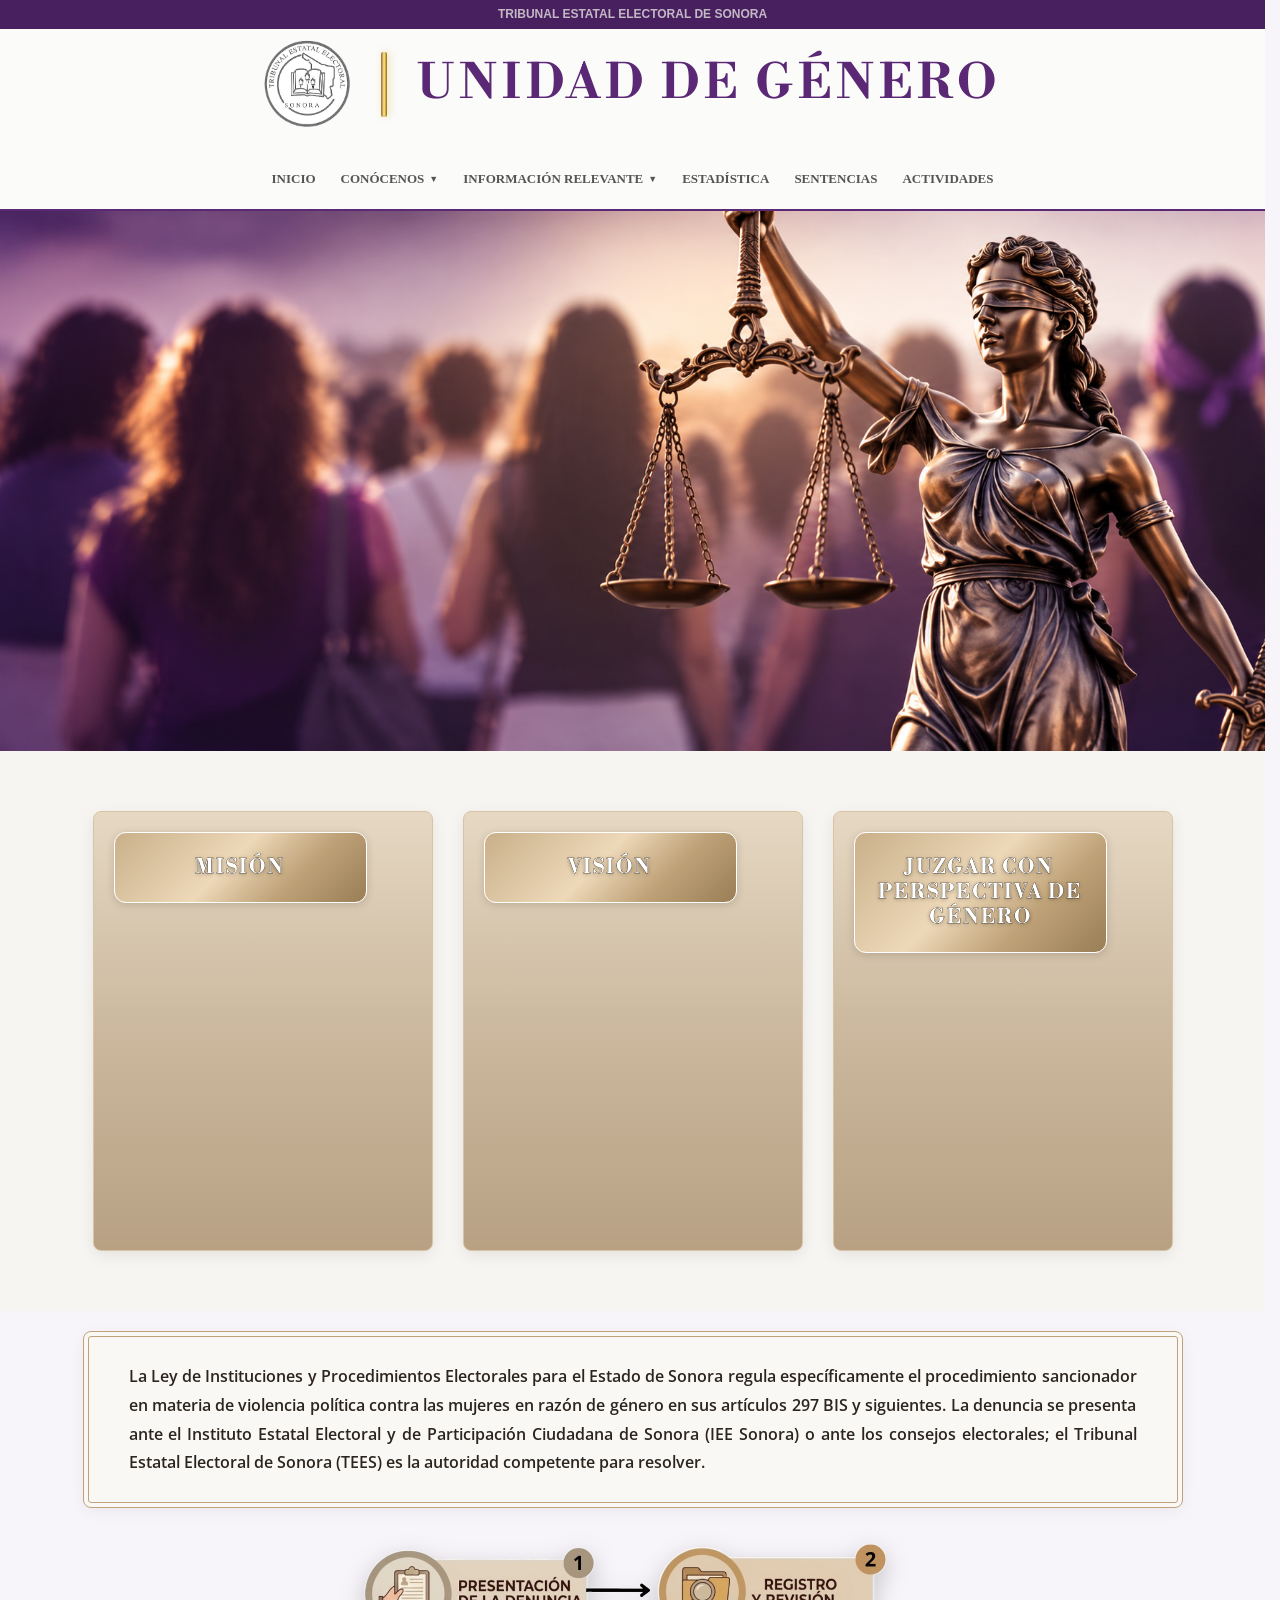
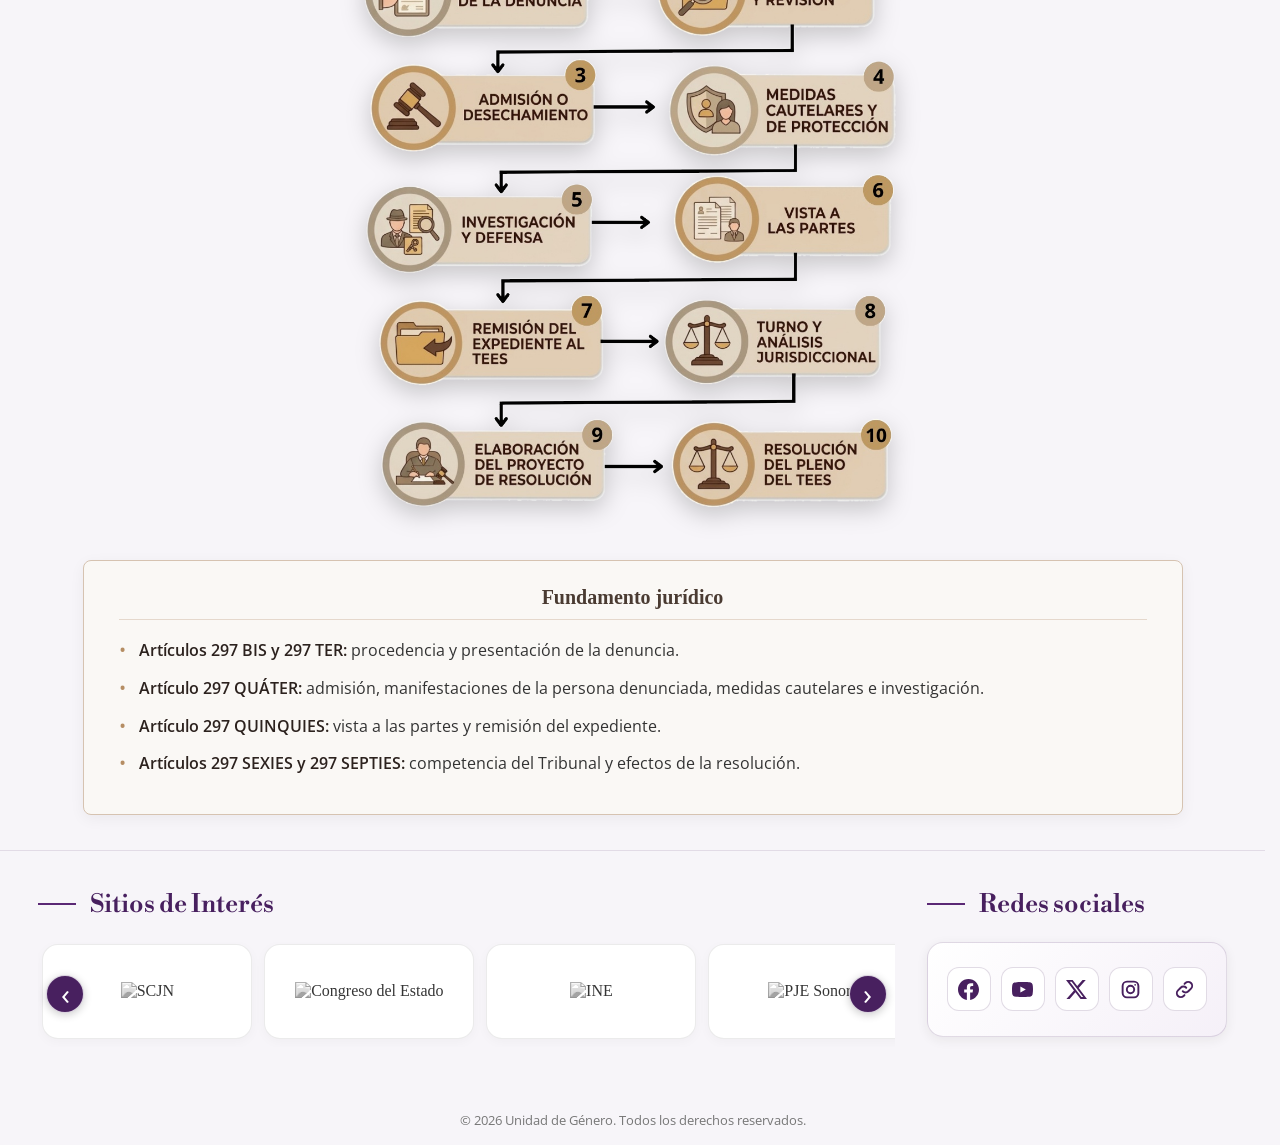
==== commit 03418f6a: "Cambios" ====
--- a/index.html
+++ b/index.html
@@ -9,8 +9,9 @@
   <!-- Fuentes -->
   <link rel="preconnect" href="https://fonts.googleapis.com">
   <link rel="preconnect" href="https://fonts.gstatic.com" crossorigin>
-  <link href="https://fonts.googleapis.com/css2?family=Libre+Bodoni:ital,wght@0,400..700;1,400..700&family=Open+Sans:wght@400;500;600;700&display=swap" rel="stylesheet">
-
+  <link
+    href="https://fonts.googleapis.com/css2?family=Libre+Bodoni:ital,wght@0,400..700;1,400..700&family=Open+Sans:wght@400;500;600;700&display=swap"
+    rel="stylesheet">
 
   <!-- Estilos (comunes + de la página) -->
   <link rel="stylesheet" href="assets/css/base.css">
@@ -34,7 +35,7 @@
       <h1 class="titulo-encabezado">UNIDAD DE GÉNERO</h1>
     </div>
     <!-- AGREGAR ESTA LÍNEA AQUÍ -->
-    
+
 
     <nav class="menu-principal">
       <ul class="nav-list">
@@ -59,13 +60,14 @@
             <li><a href="guia.html">Guía para Juzgar con Perspectiva de Género en Materia Electoral</a></li>
             <li><a href="protocolo-vpmrg.html">Protocolo VPMRG</a></li>
             <li><a href="#">Pacto Social</a></li>
-            <li><a href="https://www.ieesonora.org.mx/registro_local_personas_sancionadas" target="_blank" rel="noopener noreferrer">Registro Local de Personas Sancionadas</a></li>
+            <li><a href="https://www.ieesonora.org.mx/registro_local_personas_sancionadas" target="_blank"
+                rel="noopener noreferrer">Registro Local de Personas Sancionadas</a></li>
           </ul>
         </li>
 
-        <li class="nav-item"><a href="#" class="nav-link">ESTADÍSTICA</a></li>
+        <li class="nav-item"><a href="estadistica.html" class="nav-link">ESTADÍSTICA</a></li>
         <li class="nav-item"><a href="sentencias.html" class="nav-link">SENTENCIAS</a></li>
-        <li class="nav-item"><a href="#" class="nav-link">ACTIVIDADES</a></li>
+        <li class="nav-item"><a href="actividades.html" class="nav-link">ACTIVIDADES</a></li>
       </ul>
     </nav>
   </header>
@@ -74,7 +76,8 @@
   <main>
     <!-- Banner principal -->
     <section class="banner-hero">
-      <img src="assets/img/justicia-mujeres-unidas.png" alt="Ilustración: Justicia entre mujeres unidas" class="imagen-banner">
+      <img src="assets/img/justicia-mujeres-unidas.png" alt="Ilustración: Justicia entre mujeres unidas"
+        class="imagen-banner">
     </section>
 
     <!-- Tarjetas interactivas -->
@@ -85,7 +88,10 @@
           <h2>MISIÓN</h2>
         </summary>
         <div class="tarjeta-contenido">
-          <p>Promover e incorporar de manera transversal la perspectiva de género y el principio de no discriminación en las funciones, actividades y procesos del Tribunal, mediante el diseño, la implementación y el seguimiento de acciones y proyectos que contribuyan a garantizar la igualdad sustantiva entre mujeres y hombres, así como el ejercicio pleno de sus derechos político-electorales.</p>
+          <p>Promover e incorporar de manera transversal la perspectiva de género y el principio de no discriminación en
+            las funciones, actividades y procesos del Tribunal, mediante el diseño, la implementación y el seguimiento
+            de acciones y proyectos que contribuyan a garantizar la igualdad sustantiva entre mujeres y hombres, así
+            como el ejercicio pleno de sus derechos político-electorales.</p>
         </div>
       </details>
 
@@ -94,7 +100,10 @@
           <h2>VISIÓN</h2>
         </summary>
         <div class="tarjeta-contenido">
-          <p>Consolidarnos como una instancia referente en la promoción de la igualdad sustantiva, la perspectiva de género y la no discriminación en el ámbito de la justicia electoral, contribuyendo al fortalecimiento de una cultura institucional inclusiva, al acceso efectivo a la justicia y a la protección de los derechos político-electorales en condiciones de igualdad.</p>
+          <p>Consolidarnos como una instancia referente en la promoción de la igualdad sustantiva, la perspectiva de
+            género y la no discriminación en el ámbito de la justicia electoral, contribuyendo al fortalecimiento de una
+            cultura institucional inclusiva, al acceso efectivo a la justicia y a la protección de los derechos
+            político-electorales en condiciones de igualdad.</p>
         </div>
       </details>
 
@@ -103,7 +112,10 @@
           <h2>JUZGAR CON PERSPECTIVA DE GÉNERO</h2>
         </summary>
         <div class="tarjeta-contenido">
-          <p>Juzgar con perspectiva de género permite identificar y cuestionar las desigualdades, los estereotipos y las relaciones de poder que pueden influir en los conflictos sometidos a consideración del Tribunal. Esta metodología contribuye a impartir justicia libre de discriminación, garantizar la igualdad sustantiva y fortalecer una democracia más inclusiva y representativa.</p>
+          <p>Juzgar con perspectiva de género permite identificar y cuestionar las desigualdades, los estereotipos y las
+            relaciones de poder que pueden influir en los conflictos sometidos a consideración del Tribunal. Esta
+            metodología contribuye a impartir justicia libre de discriminación, garantizar la igualdad sustantiva y
+            fortalecer una democracia más inclusiva y representativa.</p>
         </div>
       </details>
 
@@ -111,36 +123,252 @@
   </main>
 
   <div class="legal-info-card">
-  <p>
-    La Ley de Instituciones y Procedimientos Electorales para el Estado de Sonora regula específicamente el procedimiento sancionador en materia de violencia política contra las mujeres en razón de género en sus artículos 297 BIS y siguientes. La denuncia se presenta ante el Instituto Estatal Electoral y de Participación Ciudadana de Sonora (IEE Sonora) o ante los consejos electorales; el Tribunal Estatal Electoral de Sonora (TEES) es la autoridad competente para resolver.
-  </p>
-</div>
-
-<div class="flowchart-container">
-  <img src="assets/img/opcion_b2.png" alt="Diagrama de flujo del procedimiento sancionador" class="flowchart-image">
-</div>
-
-<div class="info-card legal-basis-card">
-  <h3 class="card-title">Fundamento jurídico</h3>
-  <ul class="legal-list">
-    <li>
-      <strong>Artículos 297 BIS y 297 TER:</strong>
-      <span>procedencia y presentación de la denuncia.</span>
-    </li>
-    <li>
-      <strong>Artículo 297 QUÁTER:</strong>
-      <span>admisión, manifestaciones de la persona denunciada, medidas cautelares e investigación.</span>
-    </li>
-    <li>
-      <strong>Artículo 297 QUINQUIES:</strong>
-      <span>vista a las partes y remisión del expediente.</span>
-    </li>
-    <li>
-      <strong>Artículos 297 SEXIES y 297 SEPTIES:</strong>
-      <span>competencia del Tribunal y efectos de la resolución.</span>
-    </li>
-  </ul>
-</div>
+    <p>
+      La Ley de Instituciones y Procedimientos Electorales para el Estado de Sonora regula específicamente el
+      procedimiento sancionador en materia de violencia política contra las mujeres en razón de género en sus artículos
+      297 BIS y siguientes. La denuncia se presenta ante el Instituto Estatal Electoral y de Participación Ciudadana de
+      Sonora (IEE Sonora) o ante los consejos electorales; el Tribunal Estatal Electoral de Sonora (TEES) es la
+      autoridad competente para resolver.
+    </p>
+  </div>
+
+  <div class="flowchart-container">
+    <img src="assets/img/opcion_b2.png" alt="Diagrama de flujo del procedimiento sancionador" class="flowchart-image">
+  </div>
+
+  <div class="info-card legal-basis-card">
+    <h3 class="card-title">Fundamento jurídico</h3>
+    <ul class="legal-list">
+      <li>
+        <strong>Artículos 297 BIS y 297 TER:</strong>
+        <span>procedencia y presentación de la denuncia.</span>
+      </li>
+      <li>
+        <strong>Artículo 297 QUÁTER:</strong>
+        <span>admisión, manifestaciones de la persona denunciada, medidas cautelares e investigación.</span>
+      </li>
+      <li>
+        <strong>Artículo 297 QUINQUIES:</strong>
+        <span>vista a las partes y remisión del expediente.</span>
+      </li>
+      <li>
+        <strong>Artículos 297 SEXIES y 297 SEPTIES:</strong>
+        <span>competencia del Tribunal y efectos de la resolución.</span>
+      </li>
+    </ul>
+  </div>
+
+  <section class="sitios-section">
+    <div class="sitios-container">
+
+      <div class="section-header">
+        <div class="section-header__line"></div>
+        <h2 class="section-header__title">Sitios de Interés</h2>
+      </div>
+
+      <div class="sitios-carousel-shell">
+        <div class="sitios-carousel">
+          <div class="sitios-track">
+
+            <div class="swiper-slide">
+              <a href="https://www.scjn.gob.mx/" target="_blank" rel="noopener noreferrer" title="SCJN"
+                class="sitios-box-link"
+                style="display: flex !important; align-items: center !important; justify-content: center !important; background: #ffffff !important; height: 95px !important; padding: 12px 18px !important; border-radius: 16px !important; border: 1px solid rgba(0,0,0,0.08) !important; box-shadow: 0 3px 12px rgba(0,0,0,0.03) !important; text-decoration: none !important; overflow: hidden !important; transition: all 0.25s ease !important;">
+                <img src="https://www.teesonora.org.mx/docs/images/logos/scjn.png" alt="SCJN" loading="lazy"
+                  style="max-width: 90% !important; max-height: 60px !important; width: auto !important; height: auto !important; object-fit: contain !important; display: block !important; mix-blend-mode: multiply !important; filter: grayscale(100%) opacity(0.85); transition: all 0.3s ease !important;">
+              </a>
+            </div>
+            <div class="swiper-slide">
+              <a href="https://congresoson.gob.mx/" target="_blank" rel="noopener noreferrer"
+                title="Congreso del Estado" class="sitios-box-link"
+                style="display: flex !important; align-items: center !important; justify-content: center !important; background: #ffffff !important; height: 95px !important; padding: 12px 18px !important; border-radius: 16px !important; border: 1px solid rgba(0,0,0,0.08) !important; box-shadow: 0 3px 12px rgba(0,0,0,0.03) !important; text-decoration: none !important; overflow: hidden !important; transition: all 0.25s ease !important;">
+                <img src="https://www.teesonora.org.mx/docs/images/logos/ces.png" alt="Congreso del Estado"
+                  loading="lazy"
+                  style="max-width: 90% !important; max-height: 60px !important; width: auto !important; height: auto !important; object-fit: contain !important; display: block !important; mix-blend-mode: multiply !important; filter: grayscale(100%) opacity(0.85); transition: all 0.3s ease !important;">
+              </a>
+            </div>
+            <div class="swiper-slide">
+              <a href="https://www.ine.mx/" target="_blank" rel="noopener noreferrer" title="INE"
+                class="sitios-box-link"
+                style="display: flex !important; align-items: center !important; justify-content: center !important; background: #ffffff !important; height: 95px !important; padding: 12px 18px !important; border-radius: 16px !important; border: 1px solid rgba(0,0,0,0.08) !important; box-shadow: 0 3px 12px rgba(0,0,0,0.03) !important; text-decoration: none !important; overflow: hidden !important; transition: all 0.25s ease !important;">
+                <img src="https://www.teesonora.org.mx/docs/images/logos/ine.png" alt="INE" loading="lazy"
+                  style="max-width: 90% !important; max-height: 60px !important; width: auto !important; height: auto !important; object-fit: contain !important; display: block !important; mix-blend-mode: multiply !important; filter: grayscale(100%) opacity(0.85); transition: all 0.3s ease !important;">
+              </a>
+            </div>
+            <div class="swiper-slide">
+              <a href="https://stjsonora.gob.mx/" target="_blank" rel="noopener noreferrer" title="PJE Sonora"
+                class="sitios-box-link"
+                style="display: flex !important; align-items: center !important; justify-content: center !important; background: #ffffff !important; height: 95px !important; padding: 12px 18px !important; border-radius: 16px !important; border: 1px solid rgba(0,0,0,0.08) !important; box-shadow: 0 3px 12px rgba(0,0,0,0.03) !important; text-decoration: none !important; overflow: hidden !important; transition: all 0.25s ease !important;">
+                <img src="https://www.teesonora.org.mx/docs/images/logos/pjes.png" alt="PJE Sonora" loading="lazy"
+                  style="max-width: 90% !important; max-height: 60px !important; width: auto !important; height: auto !important; object-fit: contain !important; display: block !important; mix-blend-mode: multiply !important; filter: grayscale(100%) opacity(0.85); transition: all 0.3s ease !important;">
+              </a>
+            </div>
+            <div class="swiper-slide">
+              <a href="http://ieesonora.org.mx/" target="_blank" rel="noopener noreferrer" title="IEE Sonora"
+                class="sitios-box-link"
+                style="display: flex !important; align-items: center !important; justify-content: center !important; background: #ffffff !important; height: 95px !important; padding: 12px 18px !important; border-radius: 16px !important; border: 1px solid rgba(0,0,0,0.08) !important; box-shadow: 0 3px 12px rgba(0,0,0,0.03) !important; text-decoration: none !important; overflow: hidden !important; transition: all 0.25s ease !important;">
+                <img src="https://www.teesonora.org.mx/docs/images/logos/iee.png" alt="IEE Sonora" loading="lazy"
+                  style="max-width: 90% !important; max-height: 60px !important; width: auto !important; height: auto !important; object-fit: contain !important; display: block !important; mix-blend-mode: multiply !important; filter: grayscale(100%) opacity(0.85); transition: all 0.3s ease !important;">
+              </a>
+            </div>
+            <div class="swiper-slide">
+              <a href="https://fiscalia.sonora.gob.mx/inicio" target="_blank" rel="noopener noreferrer"
+                title="FGJE Sonora" class="sitios-box-link"
+                style="display: flex !important; align-items: center !important; justify-content: center !important; background: #ffffff !important; height: 95px !important; padding: 12px 18px !important; border-radius: 16px !important; border: 1px solid rgba(0,0,0,0.08) !important; box-shadow: 0 3px 12px rgba(0,0,0,0.03) !important; text-decoration: none !important; overflow: hidden !important; transition: all 0.25s ease !important;">
+                <img src="https://www.teesonora.org.mx/docs/images/logos/fgj.png" alt="FGJE Sonora" loading="lazy"
+                  style="max-width: 90% !important; max-height: 60px !important; width: auto !important; height: auto !important; object-fit: contain !important; display: block !important; mix-blend-mode: multiply !important; filter: grayscale(100%) opacity(0.85); transition: all 0.3s ease !important;">
+              </a>
+            </div>
+            <div class="swiper-slide">
+              <a href="https://www.sonora.gob.mx" target="_blank" rel="noopener noreferrer" title="Gobierno del Estado"
+                class="sitios-box-link"
+                style="display: flex !important; align-items: center !important; justify-content: center !important; background: #ffffff !important; height: 95px !important; padding: 12px 18px !important; border-radius: 16px !important; border: 1px solid rgba(0,0,0,0.08) !important; box-shadow: 0 3px 12px rgba(0,0,0,0.03) !important; text-decoration: none !important; overflow: hidden !important; transition: all 0.25s ease !important;">
+                <img src="https://www.teesonora.org.mx/docs/images/logos/sonora.png" alt="Gobierno del Estado"
+                  loading="lazy"
+                  style="max-width: 90% !important; max-height: 60px !important; width: auto !important; height: auto !important; object-fit: contain !important; display: block !important; mix-blend-mode: multiply !important; filter: grayscale(100%) opacity(0.85); transition: all 0.3s ease !important;">
+              </a>
+            </div>
+            <div class="swiper-slide">
+              <a href="https://transparenciaparaelpueblo.sonora.gob.mx/" target="_blank" rel="noopener noreferrer"
+                title="Transparencia para el Pueblo" class="sitios-box-link"
+                style="display: flex !important; align-items: center !important; justify-content: center !important; background: #ffffff !important; height: 95px !important; padding: 12px 18px !important; border-radius: 16px !important; border: 1px solid rgba(0,0,0,0.08) !important; box-shadow: 0 3px 12px rgba(0,0,0,0.03) !important; text-decoration: none !important; overflow: hidden !important; transition: all 0.25s ease !important;">
+                <img src="https://www.teesonora.org.mx/docs/images/logos/transparencia-para-el-pueblo_.png"
+                  alt="Transparencia para el Pueblo" loading="lazy"
+                  style="max-width: 90% !important; max-height: 60px !important; width: auto !important; height: auto !important; object-fit: contain !important; display: block !important; mix-blend-mode: multiply !important; filter: grayscale(100%) opacity(0.85); transition: all 0.3s ease !important;">
+              </a>
+            </div>
+            <div class="swiper-slide">
+              <a href="https://www.te.gob.mx/" target="_blank" rel="noopener noreferrer" title="TEPJF"
+                class="sitios-box-link"
+                style="display: flex !important; align-items: center !important; justify-content: center !important; background: #ffffff !important; height: 95px !important; padding: 12px 18px !important; border-radius: 16px !important; border: 1px solid rgba(0,0,0,0.08) !important; box-shadow: 0 3px 12px rgba(0,0,0,0.03) !important; text-decoration: none !important; overflow: hidden !important; transition: all 0.25s ease !important;">
+                <img src="https://www.teesonora.org.mx/docs/images/logos/te.png" alt="TEPJF" loading="lazy"
+                  style="max-width: 90% !important; max-height: 60px !important; width: auto !important; height: auto !important; object-fit: contain !important; display: block !important; mix-blend-mode: multiply !important; filter: grayscale(100%) opacity(0.85); transition: all 0.3s ease !important;">
+              </a>
+            </div>
+
+          </div>
+
+        </div>
+        <button class="sitios-arrow sitios-arrow--prev" type="button" aria-label="Mostrar sitios anteriores">
+          <span aria-hidden="true">&#8249;</span>
+        </button>
+        <button class="sitios-arrow sitios-arrow--next" type="button" aria-label="Mostrar sitios siguientes">
+          <span aria-hidden="true">&#8250;</span>
+        </button>
+      </div>
+
+      <aside class="sitios-side" aria-labelledby="redes-sociales-title">
+        <div class="section-header">
+          <div class="section-header__line" aria-hidden="true"></div>
+          <h2 class="section-header__title" id="redes-sociales-title">Redes sociales</h2>
+        </div>
+        <nav class="social" aria-label="Redes sociales y sitio del TEE Sonora">
+          <a class="social-link" href="https://web.facebook.com/TEESonora" target="_blank"
+            rel="noopener noreferrer" aria-label="Facebook" title="Facebook">
+            <svg viewBox="0 0 24 24" aria-hidden="true" focusable="false"><path d="M24 12.073c0-6.627-5.373-12-12-12s-12 5.373-12 12c0 5.99 4.388 10.954 10.125 11.854v-8.385H7.078v-3.47h3.047V9.43c0-3.007 1.792-4.669 4.533-4.669 1.312 0 2.686.235 2.686.235v2.953H15.83c-1.491 0-1.956.925-1.956 1.874v2.25h3.328l-.532 3.47h-2.796v8.385C19.612 23.027 24 18.062 24 12.073z"/></svg>
+          </a>
+          <a class="social-link" href="https://www.youtube.com/@teesonora7933" target="_blank"
+            rel="noopener noreferrer" aria-label="YouTube" title="YouTube">
+            <svg viewBox="0 0 24 24" aria-hidden="true" focusable="false"><path d="M23.498 6.186a3.016 3.016 0 0 0-2.122-2.136C19.505 3.545 12 3.545 12 3.545s-7.505 0-9.377.505A3.017 3.017 0 0 0 .502 6.186C0 8.07 0 12 0 12s0 3.93.502 5.814a3.016 3.016 0 0 0 2.122 2.136c1.871.505 9.376.505 9.376.505s7.505 0 9.377-.505a3.015 3.015 0 0 0 2.122-2.136C24 15.93 24 12 24 12s0-3.93-.502-5.814zM9.545 15.568V8.432L15.818 12l-6.273 3.568z"/></svg>
+          </a>
+          <a class="social-link" href="https://x.com/TEE_Sonora" target="_blank"
+            rel="noopener noreferrer" aria-label="X" title="X">
+            <svg viewBox="0 0 24 24" aria-hidden="true" focusable="false"><path d="M18.901 1.153h3.68l-8.04 9.19L24 22.846h-7.406l-5.8-7.584-6.638 7.584H.474l8.6-9.83L0 1.154h7.594l5.243 6.932ZM17.61 20.644h2.039L6.486 3.24H4.298Z"/></svg>
+          </a>
+          <a class="social-link" href="https://www.instagram.com/teesonora/" target="_blank"
+            rel="noopener noreferrer" aria-label="Instagram" title="Instagram">
+            <svg viewBox="0 0 24 24" aria-hidden="true" focusable="false" fill="none" stroke="currentColor" stroke-width="2.2"><rect x="3" y="3" width="18" height="18" rx="5"/><circle cx="12" cy="12" r="4.2"/><circle cx="17.3" cy="6.7" r="1" fill="currentColor" stroke="none"/></svg>
+          </a>
+          <a class="social-link" href="https://www.teesonora.org.mx/" target="_blank"
+            rel="noopener noreferrer" aria-label="Sitio del TEE Sonora" title="Sitio del TEE Sonora">
+            <svg viewBox="0 0 24 24" aria-hidden="true" focusable="false" fill="none" stroke="currentColor" stroke-width="2.2" stroke-linecap="round" stroke-linejoin="round"><path d="M10 14a4.5 4.5 0 0 0 6.4 0l3-3a4.5 4.5 0 0 0-6.4-6.4l-1 1"/><path d="M14 10a4.5 4.5 0 0 0-6.4 0l-3 3a4.5 4.5 0 0 0 6.4 6.4l1-1"/></svg>
+          </a>
+        </nav>
+      </aside>
+    </div>
+    <script>
+      const sitiosShell = document.querySelector(".sitios-carousel-shell");
+      const sitiosCarousel = sitiosShell?.querySelector(".sitios-carousel");
+      const sitiosTrack = sitiosCarousel?.querySelector(".sitios-track");
+
+      if (sitiosCarousel && sitiosTrack) {
+        const sitiosOriginales = [...sitiosTrack.children];
+        sitiosOriginales.forEach((slide) => {
+          const clone = slide.cloneNode(true);
+          clone.setAttribute("aria-hidden", "true");
+          clone.querySelectorAll("a").forEach((link) => link.setAttribute("tabindex", "-1"));
+          sitiosTrack.appendChild(clone);
+        });
+
+        const medirAnchoCiclo = () => {
+          const primeraOriginal = sitiosOriginales[0].getBoundingClientRect();
+          const primeraCopia = sitiosTrack.children[sitiosOriginales.length].getBoundingClientRect();
+          return primeraCopia.left - primeraOriginal.left;
+        };
+
+        let anchoCiclo = medirAnchoCiclo();
+        let pausaHasta = 0;
+        let ultimoFotograma = 0;
+        const velocidad = 18;
+        const movimientoReducido = window.matchMedia("(prefers-reduced-motion: reduce)").matches;
+
+        window.addEventListener("resize", () => {
+          anchoCiclo = medirAnchoCiclo();
+        });
+
+        const avanzarAutomaticamente = (tiempo) => {
+          if (ultimoFotograma && tiempo > pausaHasta && !sitiosShell.matches(":hover, :focus-within")) {
+            const segundos = Math.min((tiempo - ultimoFotograma) / 1000, 0.05);
+            sitiosCarousel.scrollLeft += velocidad * segundos;
+
+            if (sitiosCarousel.scrollLeft >= anchoCiclo) {
+              sitiosCarousel.scrollLeft -= anchoCiclo;
+            } else if (sitiosCarousel.scrollLeft < 0) {
+              sitiosCarousel.scrollLeft += anchoCiclo;
+            }
+          }
+
+          ultimoFotograma = tiempo;
+          window.requestAnimationFrame(avanzarAutomaticamente);
+        };
+
+        if (!movimientoReducido) {
+          window.requestAnimationFrame(avanzarAutomaticamente);
+        }
+
+        sitiosShell.querySelectorAll(".sitios-arrow").forEach((button) => {
+          button.addEventListener("click", () => {
+            const direccion = button.classList.contains("sitios-arrow--next") ? 1 : -1;
+            const tarjeta = sitiosTrack.firstElementChild;
+            const distancia = tarjeta.getBoundingClientRect().width + 12;
+
+            pausaHasta = performance.now() + 900;
+
+            if (movimientoReducido) {
+              let destino = sitiosCarousel.scrollLeft + direccion * distancia;
+              if (destino < 0) destino += anchoCiclo;
+              if (destino >= anchoCiclo) destino -= anchoCiclo;
+              sitiosCarousel.scrollLeft = destino;
+              return;
+            }
+
+            if (direccion < 0 && sitiosCarousel.scrollLeft < distancia) {
+              sitiosCarousel.scrollLeft += anchoCiclo;
+            }
+
+            sitiosCarousel.scrollBy({
+              left: direccion * distancia,
+              behavior: "smooth"
+            });
+          });
+        });
+
+        if (movimientoReducido) {
+          sitiosCarousel.classList.add("sitios-carousel--sin-movimiento");
+        }
+      }
+    </script>
+  </section>
 
   <footer class="footer">
     <p>&copy; 2026 Unidad de Género. Todos los derechos reservados.</p>
@@ -167,4 +395,4 @@
 
 </body>
 
-</html>
+</html>
--- a/assets/css/header.css
+++ b/assets/css/header.css
@@ -171,3 +171,201 @@
     gap: 4px 18px;
   }
 }
+
+.banner-morado {
+  background-color: #6a358a; /* Tono morado alineado con la barra */
+  width: 100%;
+  padding: 20px 0;
+  display: flex;
+  justify-content: center;
+  align-items: center;
+}
+
+.banner-contenido {
+  max-width: 1200px;
+  width: 90%;
+  display: flex;
+  justify-content: center;
+  align-items: center;
+  gap: 20px;
+}
+
+.banner-contenido h2 {
+  color: #ffffff;
+  font-family: Arial, sans-serif;
+  font-size: 22px;
+  font-weight: bold;
+  margin: 0;
+  text-align: center;
+}
+
+/* Tarjeta/Caja contenedora idéntica a la interfaz */
+.contenedor-filtro {
+  background-color: #f8f9fad7; /* Fondo gris claro suave */
+  border: 1px solid #e9ecef;   /* Borde fino */
+  border-radius: 12px;        /* Esquinas muy redondeadas */
+  padding: 10px 16px;
+  display: inline-flex;
+  align-items: center;
+  box-shadow: 0 1px 2px rgba(0, 0, 0, 0.03);
+}
+
+.caja-periodo {
+  display: flex;
+  align-items: center;
+  gap: 8px;
+}
+
+.icono-calendario {
+  color: #333333;
+  display: flex;
+  align-items: center;
+}
+
+.etiqueta-periodo {
+  font-family: -apple-system, BlinkMacSystemFont, "Segoe UI", Roboto, sans-serif;
+  font-size: 16px;
+  font-weight: 700;
+  color: #212529;
+  cursor: pointer;
+}
+
+/* Selector estilizado igual a la imagen */
+.menu-desplegable {
+  background-color: #ffffff;
+  border: 1px solid #ced4da;
+  border-radius: 6px;
+  padding: 4px 28px 4px 10px;
+
+  font-family: var(--fuente-texto);
+  font-size: 16px;
+  font-weight: 600;
+  color: #212529;
+  cursor: pointer;
+  outline: none;
+  /* Personalización de la flecha */
+  appearance: none;
+  -webkit-appearance: none;
+  background-image: url("data:image/svg+xml;utf8,<svg xmlns='http://www.w3.org/2000/svg' width='12' height='12' fill='%23333' viewBox='0 0 16 16'><path d='M7.247 11.14 2.451 5.658C1.885 5.013 2.345 4 3.204 4h9.592a1 1 0 0 1 .753 1.659l-4.796 5.48a1 1 0 0 1-1.506 0z'/></svg>");
+  background-repeat: no-repeat;
+  background-position: right 8px center;
+}
+
+.menu-desplegable:hover {
+  border-color: #adb5bd;
+}
+
+.menu-desplegable:focus {
+  border-color: #0d6efd;
+}
+
+
+
+/* Centrado del selector de periodo */
+.centrado-padre {
+  display: flex;
+  justify-content: center;
+  align-items: center;
+  width: 100%;
+  margin: 20px 0;
+}
+
+.contenedor-filtro {
+  background-color: #f8f9fa;
+  border: 1px solid #e9ecef;
+  border-radius: 12px;
+  padding: 10px 16px;
+  display: inline-flex;
+  align-items: center;
+  box-shadow: 0 1px 2px rgba(0, 0, 0, 0.03);
+}
+
+
+
+/* Caja de Sentencias centrada */
+.caja-sentencias {
+  background-color: #ffffff;
+  border: 1px solid #e5e7eb;
+  border-radius: 12px;
+  width: 90%;
+  max-width: 900px;
+  margin: 20px auto;
+  box-shadow: 0 1px 4px rgba(0, 0, 0, 0.05);
+  overflow: hidden;
+  font-family: -apple-system, BlinkMacSystemFont, "Segoe UI", Roboto, sans-serif;
+}
+
+.caja-header {
+  display: flex;
+  justify-content: space-between;
+  align-items: center;
+  padding: 16px 20px;
+  background-color: #ffffff;
+}
+
+.caja-titulo {
+  display: flex;
+  align-items: center;
+  gap: 10px;
+}
+
+.icono-carpeta {
+  font-size: 20px;
+}
+
+.caja-titulo h2 {
+  font-family: var(--fuente-titulos);
+  
+  font-size: 22px;
+  font-weight: 700;
+  color: #1a1a1a;
+  margin: 0;
+}
+
+.flecha-desplegable {
+  color: #6b7280;
+  font-size: 12px;
+}
+
+.lista-documentos {
+  list-style: none;
+  padding: 0;
+  margin: 0;
+}
+
+.lista-documentos li {
+  border-top: 1px solid #f3f4f6;
+}
+
+.link-documento {
+  display: flex;
+  align-items: center;
+  gap: 12px;
+  padding: 16px 20px;
+  text-decoration: none;
+  transition: background-color 0.2s ease;
+}
+
+.link-documento:hover {
+  background-color: #f9fafb;
+}
+
+.flecha-icono {
+  background-color: #000000;
+  color: #ffffff;
+  border-radius: 50%;
+  width: 18px;
+  height: 18px;
+  display: flex;
+  align-items: center;
+  justify-content: center;
+  font-size: 10px;
+  flex-shrink: 0;
+}
+
+.texto-documento {
+  color: #111827;
+  font-size: 13px;
+  font-weight: 700;
+  letter-spacing: 0.3px;
+}
--- a/assets/css/inicio.css
+++ b/assets/css/inicio.css
@@ -138,8 +138,80 @@
 }
 
 .sitios-container {
-  width: min(1100px, 90%);
+  display: grid;
+  grid-template-columns: minmax(0, 1fr) 300px;
+  column-gap: 32px;
+  width: 100%;
+  padding: 0 clamp(16px, 3vw, 48px);
   margin: 0 auto;
+}
+.sitios-container > .section-header {
+  grid-column: 1;
+  grid-row: 1;
+}
+
+.sitios-side {
+  grid-column: 2;
+  grid-row: 1 / 3;
+  min-width: 0;
+}
+
+.sitios-side .social {
+  display: flex;
+  flex-wrap: wrap;
+  align-items: center;
+  justify-content: center;
+  gap: 10px;
+  min-height: 95px;
+  margin-top: 2px;
+  padding: 16px;
+  border: 1px solid rgba(72, 32, 95, 0.16);
+  border-radius: 16px;
+  background: linear-gradient(135deg, #ffffff, var(--morado-claro));
+  box-shadow: 0 3px 12px rgba(48, 39, 31, 0.07);
+}
+
+.sitios-side .social-link {
+  display: grid;
+  flex: 0 0 44px;
+  width: 44px;
+  height: 44px;
+  place-items: center;
+  border: 1px solid rgba(72, 32, 95, 0.16);
+  border-radius: 12px;
+  background-color: #ffffff;
+  color: var(--morado-oscuro);
+  text-decoration: none;
+  transition: color 0.2s ease, background-color 0.2s ease, transform 0.2s ease, box-shadow 0.2s ease;
+}
+
+.sitios-side .social-link svg {
+  width: 21px;
+  height: 21px;
+}
+
+.sitios-side .social-link svg:not([fill="none"]) {
+  fill: currentColor;
+}
+
+.sitios-side .social-link:hover,
+.sitios-side .social-link:focus-visible {
+  background-color: var(--morado);
+  color: #ffffff;
+  transform: translateY(-3px);
+  box-shadow: 0 5px 12px rgba(72, 32, 95, 0.2);
+}
+
+.sitios-side .social-link:focus-visible {
+  outline: 3px solid var(--morado-hover);
+  outline-offset: 3px;
+}
+
+@media (prefers-reduced-motion: reduce) {
+  .sitios-side .social-link {
+    transition: none;
+    transform: none;
+  }
 }
 
 .sitios-section .section-header {
@@ -164,6 +236,9 @@
 }
 
 .sitios-carousel-shell {
+  grid-column: 1;
+  grid-row: 2;
+  min-width: 0;
   position: relative;
 }
 
@@ -257,6 +332,15 @@
 }
 
 @media (max-width: 768px) {
+  .sitios-container {
+    grid-template-columns: minmax(0, 1fr);
+  }
+
+  .sitios-side {
+    grid-column: 1;
+    grid-row: 3;
+    margin-top: 28px;
+  }
   .sitios-section {
     padding: 30px 0 36px;
   }
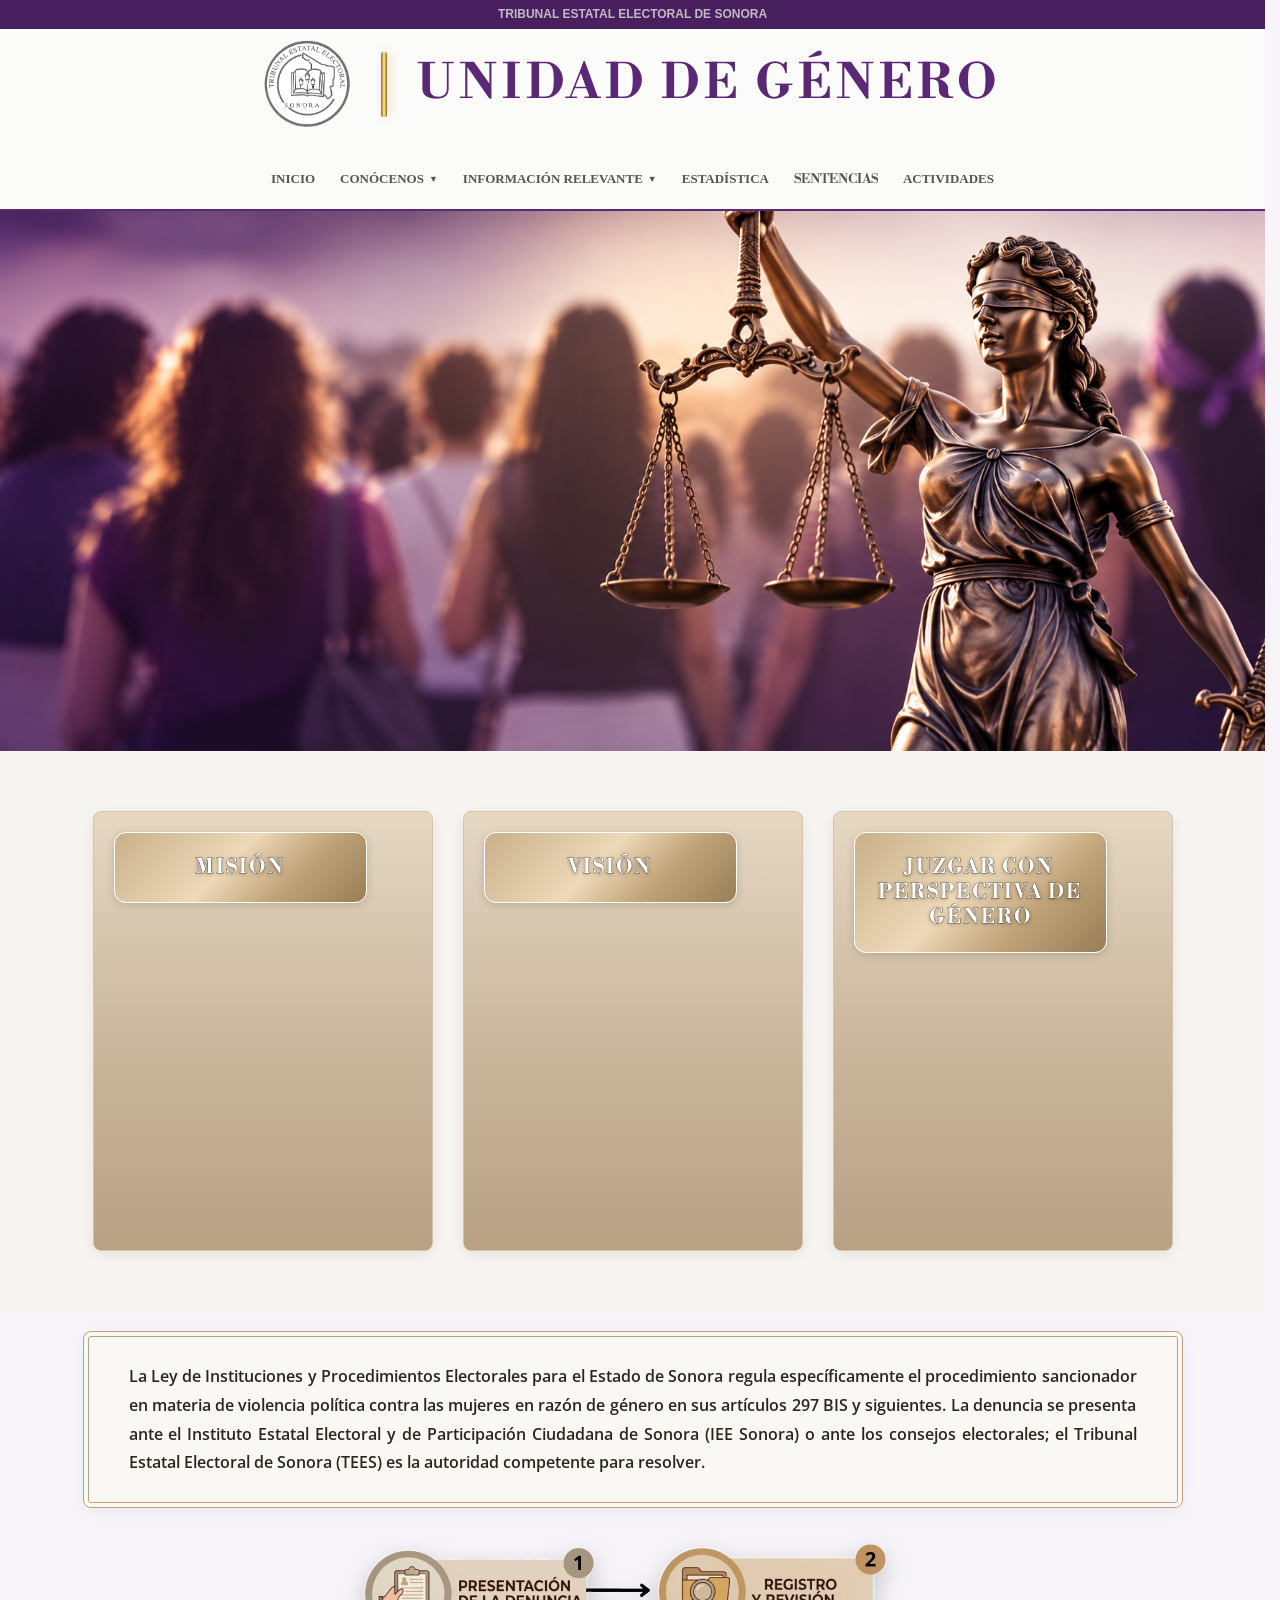
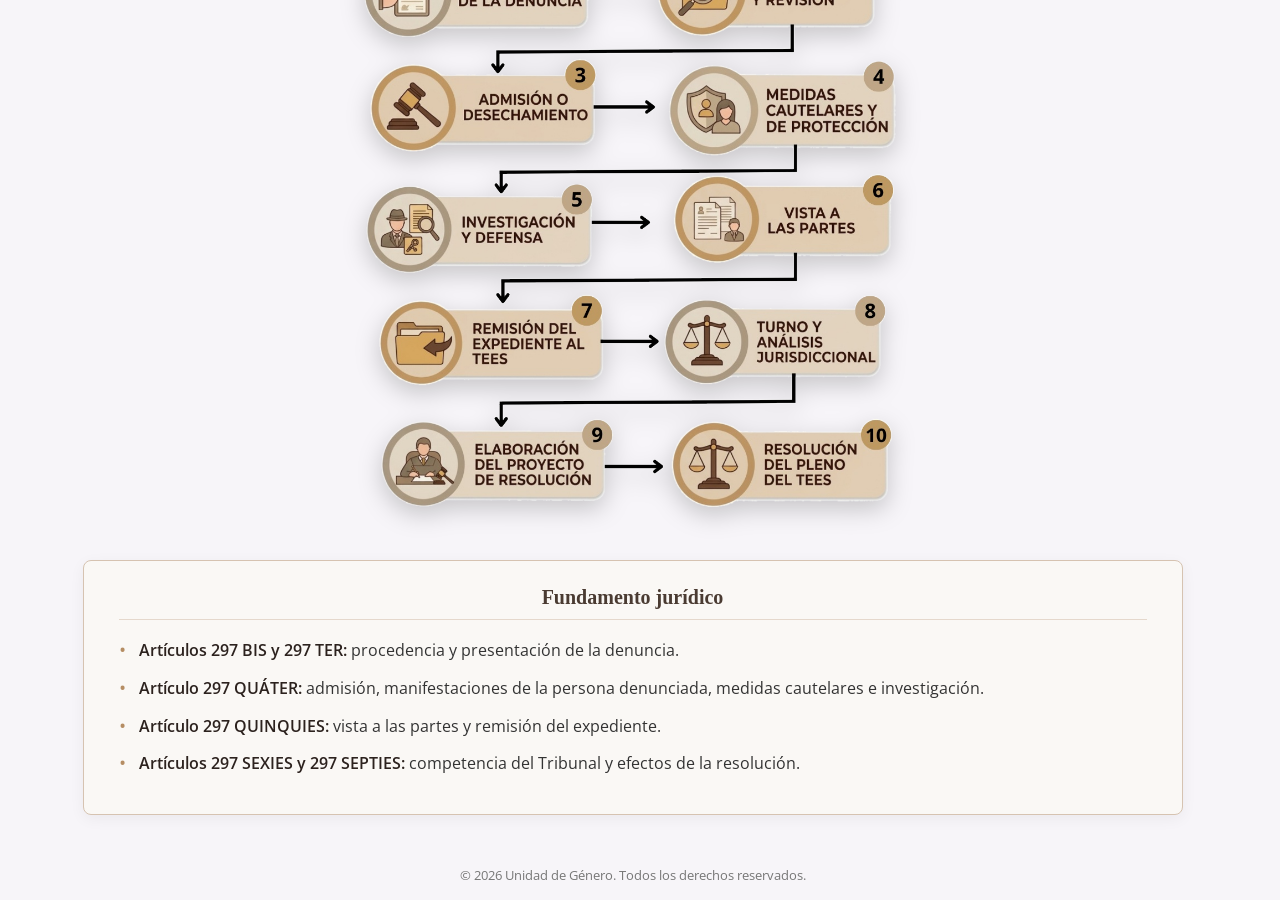
==== commit a9b252b7: "Add font-family to Sentencias link in navigation and adjust spacing in index.html" ====
--- a/index.html
+++ b/index.html
@@ -9,9 +9,8 @@
   <!-- Fuentes -->
   <link rel="preconnect" href="https://fonts.googleapis.com">
   <link rel="preconnect" href="https://fonts.gstatic.com" crossorigin>
-  <link
-    href="https://fonts.googleapis.com/css2?family=Libre+Bodoni:ital,wght@0,400..700;1,400..700&family=Open+Sans:wght@400;500;600;700&display=swap"
-    rel="stylesheet">
+  <link href="https://fonts.googleapis.com/css2?family=Libre+Bodoni:ital,wght@0,400..700;1,400..700&family=Open+Sans:wght@400;500;600;700&display=swap" rel="stylesheet">
+
 
   <!-- Estilos (comunes + de la página) -->
   <link rel="stylesheet" href="assets/css/base.css">
@@ -34,8 +33,7 @@
     <div class="titulo-contenedor">
       <h1 class="titulo-encabezado">UNIDAD DE GÉNERO</h1>
     </div>
-    <!-- AGREGAR ESTA LÍNEA AQUÍ -->
-
+    <!-- AGREGAR ESTA LÍNEA AQUÍ -->   
 
     <nav class="menu-principal">
       <ul class="nav-list">
@@ -60,14 +58,13 @@
             <li><a href="guia.html">Guía para Juzgar con Perspectiva de Género en Materia Electoral</a></li>
             <li><a href="protocolo-vpmrg.html">Protocolo VPMRG</a></li>
             <li><a href="#">Pacto Social</a></li>
-            <li><a href="https://www.ieesonora.org.mx/registro_local_personas_sancionadas" target="_blank"
-                rel="noopener noreferrer">Registro Local de Personas Sancionadas</a></li>
+            <li><a href="https://www.ieesonora.org.mx/registro_local_personas_sancionadas" target="_blank" rel="noopener noreferrer">Registro Local de Personas Sancionadas</a></li>
           </ul>
         </li>
 
-        <li class="nav-item"><a href="estadistica.html" class="nav-link">ESTADÍSTICA</a></li>
+        <li class="nav-item"><a href="#" class="nav-link">ESTADÍSTICA</a></li>
         <li class="nav-item"><a href="sentencias.html" class="nav-link">SENTENCIAS</a></li>
-        <li class="nav-item"><a href="actividades.html" class="nav-link">ACTIVIDADES</a></li>
+        <li class="nav-item"><a href="#" class="nav-link">ACTIVIDADES</a></li>
       </ul>
     </nav>
   </header>
@@ -76,8 +73,7 @@
   <main>
     <!-- Banner principal -->
     <section class="banner-hero">
-      <img src="assets/img/justicia-mujeres-unidas.png" alt="Ilustración: Justicia entre mujeres unidas"
-        class="imagen-banner">
+      <img src="assets/img/justicia-mujeres-unidas.png" alt="Ilustración: Justicia entre mujeres unidas" class="imagen-banner">
     </section>
 
     <!-- Tarjetas interactivas -->
@@ -88,10 +84,7 @@
           <h2>MISIÓN</h2>
         </summary>
         <div class="tarjeta-contenido">
-          <p>Promover e incorporar de manera transversal la perspectiva de género y el principio de no discriminación en
-            las funciones, actividades y procesos del Tribunal, mediante el diseño, la implementación y el seguimiento
-            de acciones y proyectos que contribuyan a garantizar la igualdad sustantiva entre mujeres y hombres, así
-            como el ejercicio pleno de sus derechos político-electorales.</p>
+          <p>Promover e incorporar de manera transversal la perspectiva de género y el principio de no discriminación en las funciones, actividades y procesos del Tribunal, mediante el diseño, la implementación y el seguimiento de acciones y proyectos que contribuyan a garantizar la igualdad sustantiva entre mujeres y hombres, así como el ejercicio pleno de sus derechos político-electorales.</p>
         </div>
       </details>
 
@@ -100,10 +93,7 @@
           <h2>VISIÓN</h2>
         </summary>
         <div class="tarjeta-contenido">
-          <p>Consolidarnos como una instancia referente en la promoción de la igualdad sustantiva, la perspectiva de
-            género y la no discriminación en el ámbito de la justicia electoral, contribuyendo al fortalecimiento de una
-            cultura institucional inclusiva, al acceso efectivo a la justicia y a la protección de los derechos
-            político-electorales en condiciones de igualdad.</p>
+          <p>Consolidarnos como una instancia referente en la promoción de la igualdad sustantiva, la perspectiva de género y la no discriminación en el ámbito de la justicia electoral, contribuyendo al fortalecimiento de una cultura institucional inclusiva, al acceso efectivo a la justicia y a la protección de los derechos político-electorales en condiciones de igualdad.</p>
         </div>
       </details>
 
@@ -112,10 +102,7 @@
           <h2>JUZGAR CON PERSPECTIVA DE GÉNERO</h2>
         </summary>
         <div class="tarjeta-contenido">
-          <p>Juzgar con perspectiva de género permite identificar y cuestionar las desigualdades, los estereotipos y las
-            relaciones de poder que pueden influir en los conflictos sometidos a consideración del Tribunal. Esta
-            metodología contribuye a impartir justicia libre de discriminación, garantizar la igualdad sustantiva y
-            fortalecer una democracia más inclusiva y representativa.</p>
+          <p>Juzgar con perspectiva de género permite identificar y cuestionar las desigualdades, los estereotipos y las relaciones de poder que pueden influir en los conflictos sometidos a consideración del Tribunal. Esta metodología contribuye a impartir justicia libre de discriminación, garantizar la igualdad sustantiva y fortalecer una democracia más inclusiva y representativa.</p>
         </div>
       </details>
 
@@ -123,252 +110,36 @@
   </main>
 
   <div class="legal-info-card">
-    <p>
-      La Ley de Instituciones y Procedimientos Electorales para el Estado de Sonora regula específicamente el
-      procedimiento sancionador en materia de violencia política contra las mujeres en razón de género en sus artículos
-      297 BIS y siguientes. La denuncia se presenta ante el Instituto Estatal Electoral y de Participación Ciudadana de
-      Sonora (IEE Sonora) o ante los consejos electorales; el Tribunal Estatal Electoral de Sonora (TEES) es la
-      autoridad competente para resolver.
-    </p>
-  </div>
+  <p>
+    La Ley de Instituciones y Procedimientos Electorales para el Estado de Sonora regula específicamente el procedimiento sancionador en materia de violencia política contra las mujeres en razón de género en sus artículos 297 BIS y siguientes. La denuncia se presenta ante el Instituto Estatal Electoral y de Participación Ciudadana de Sonora (IEE Sonora) o ante los consejos electorales; el Tribunal Estatal Electoral de Sonora (TEES) es la autoridad competente para resolver.
+  </p>
+</div>
 
-  <div class="flowchart-container">
-    <img src="assets/img/opcion_b2.png" alt="Diagrama de flujo del procedimiento sancionador" class="flowchart-image">
-  </div>
+<div class="flowchart-container">
+  <img src="assets/img/opcion_b2.png" alt="Diagrama de flujo del procedimiento sancionador" class="flowchart-image">
+</div>
 
-  <div class="info-card legal-basis-card">
-    <h3 class="card-title">Fundamento jurídico</h3>
-    <ul class="legal-list">
-      <li>
-        <strong>Artículos 297 BIS y 297 TER:</strong>
-        <span>procedencia y presentación de la denuncia.</span>
-      </li>
-      <li>
-        <strong>Artículo 297 QUÁTER:</strong>
-        <span>admisión, manifestaciones de la persona denunciada, medidas cautelares e investigación.</span>
-      </li>
-      <li>
-        <strong>Artículo 297 QUINQUIES:</strong>
-        <span>vista a las partes y remisión del expediente.</span>
-      </li>
-      <li>
-        <strong>Artículos 297 SEXIES y 297 SEPTIES:</strong>
-        <span>competencia del Tribunal y efectos de la resolución.</span>
-      </li>
-    </ul>
-  </div>
-
-  <section class="sitios-section">
-    <div class="sitios-container">
-
-      <div class="section-header">
-        <div class="section-header__line"></div>
-        <h2 class="section-header__title">Sitios de Interés</h2>
-      </div>
-
-      <div class="sitios-carousel-shell">
-        <div class="sitios-carousel">
-          <div class="sitios-track">
-
-            <div class="swiper-slide">
-              <a href="https://www.scjn.gob.mx/" target="_blank" rel="noopener noreferrer" title="SCJN"
-                class="sitios-box-link"
-                style="display: flex !important; align-items: center !important; justify-content: center !important; background: #ffffff !important; height: 95px !important; padding: 12px 18px !important; border-radius: 16px !important; border: 1px solid rgba(0,0,0,0.08) !important; box-shadow: 0 3px 12px rgba(0,0,0,0.03) !important; text-decoration: none !important; overflow: hidden !important; transition: all 0.25s ease !important;">
-                <img src="https://www.teesonora.org.mx/docs/images/logos/scjn.png" alt="SCJN" loading="lazy"
-                  style="max-width: 90% !important; max-height: 60px !important; width: auto !important; height: auto !important; object-fit: contain !important; display: block !important; mix-blend-mode: multiply !important; filter: grayscale(100%) opacity(0.85); transition: all 0.3s ease !important;">
-              </a>
-            </div>
-            <div class="swiper-slide">
-              <a href="https://congresoson.gob.mx/" target="_blank" rel="noopener noreferrer"
-                title="Congreso del Estado" class="sitios-box-link"
-                style="display: flex !important; align-items: center !important; justify-content: center !important; background: #ffffff !important; height: 95px !important; padding: 12px 18px !important; border-radius: 16px !important; border: 1px solid rgba(0,0,0,0.08) !important; box-shadow: 0 3px 12px rgba(0,0,0,0.03) !important; text-decoration: none !important; overflow: hidden !important; transition: all 0.25s ease !important;">
-                <img src="https://www.teesonora.org.mx/docs/images/logos/ces.png" alt="Congreso del Estado"
-                  loading="lazy"
-                  style="max-width: 90% !important; max-height: 60px !important; width: auto !important; height: auto !important; object-fit: contain !important; display: block !important; mix-blend-mode: multiply !important; filter: grayscale(100%) opacity(0.85); transition: all 0.3s ease !important;">
-              </a>
-            </div>
-            <div class="swiper-slide">
-              <a href="https://www.ine.mx/" target="_blank" rel="noopener noreferrer" title="INE"
-                class="sitios-box-link"
-                style="display: flex !important; align-items: center !important; justify-content: center !important; background: #ffffff !important; height: 95px !important; padding: 12px 18px !important; border-radius: 16px !important; border: 1px solid rgba(0,0,0,0.08) !important; box-shadow: 0 3px 12px rgba(0,0,0,0.03) !important; text-decoration: none !important; overflow: hidden !important; transition: all 0.25s ease !important;">
-                <img src="https://www.teesonora.org.mx/docs/images/logos/ine.png" alt="INE" loading="lazy"
-                  style="max-width: 90% !important; max-height: 60px !important; width: auto !important; height: auto !important; object-fit: contain !important; display: block !important; mix-blend-mode: multiply !important; filter: grayscale(100%) opacity(0.85); transition: all 0.3s ease !important;">
-              </a>
-            </div>
-            <div class="swiper-slide">
-              <a href="https://stjsonora.gob.mx/" target="_blank" rel="noopener noreferrer" title="PJE Sonora"
-                class="sitios-box-link"
-                style="display: flex !important; align-items: center !important; justify-content: center !important; background: #ffffff !important; height: 95px !important; padding: 12px 18px !important; border-radius: 16px !important; border: 1px solid rgba(0,0,0,0.08) !important; box-shadow: 0 3px 12px rgba(0,0,0,0.03) !important; text-decoration: none !important; overflow: hidden !important; transition: all 0.25s ease !important;">
-                <img src="https://www.teesonora.org.mx/docs/images/logos/pjes.png" alt="PJE Sonora" loading="lazy"
-                  style="max-width: 90% !important; max-height: 60px !important; width: auto !important; height: auto !important; object-fit: contain !important; display: block !important; mix-blend-mode: multiply !important; filter: grayscale(100%) opacity(0.85); transition: all 0.3s ease !important;">
-              </a>
-            </div>
-            <div class="swiper-slide">
-              <a href="http://ieesonora.org.mx/" target="_blank" rel="noopener noreferrer" title="IEE Sonora"
-                class="sitios-box-link"
-                style="display: flex !important; align-items: center !important; justify-content: center !important; background: #ffffff !important; height: 95px !important; padding: 12px 18px !important; border-radius: 16px !important; border: 1px solid rgba(0,0,0,0.08) !important; box-shadow: 0 3px 12px rgba(0,0,0,0.03) !important; text-decoration: none !important; overflow: hidden !important; transition: all 0.25s ease !important;">
-                <img src="https://www.teesonora.org.mx/docs/images/logos/iee.png" alt="IEE Sonora" loading="lazy"
-                  style="max-width: 90% !important; max-height: 60px !important; width: auto !important; height: auto !important; object-fit: contain !important; display: block !important; mix-blend-mode: multiply !important; filter: grayscale(100%) opacity(0.85); transition: all 0.3s ease !important;">
-              </a>
-            </div>
-            <div class="swiper-slide">
-              <a href="https://fiscalia.sonora.gob.mx/inicio" target="_blank" rel="noopener noreferrer"
-                title="FGJE Sonora" class="sitios-box-link"
-                style="display: flex !important; align-items: center !important; justify-content: center !important; background: #ffffff !important; height: 95px !important; padding: 12px 18px !important; border-radius: 16px !important; border: 1px solid rgba(0,0,0,0.08) !important; box-shadow: 0 3px 12px rgba(0,0,0,0.03) !important; text-decoration: none !important; overflow: hidden !important; transition: all 0.25s ease !important;">
-                <img src="https://www.teesonora.org.mx/docs/images/logos/fgj.png" alt="FGJE Sonora" loading="lazy"
-                  style="max-width: 90% !important; max-height: 60px !important; width: auto !important; height: auto !important; object-fit: contain !important; display: block !important; mix-blend-mode: multiply !important; filter: grayscale(100%) opacity(0.85); transition: all 0.3s ease !important;">
-              </a>
-            </div>
-            <div class="swiper-slide">
-              <a href="https://www.sonora.gob.mx" target="_blank" rel="noopener noreferrer" title="Gobierno del Estado"
-                class="sitios-box-link"
-                style="display: flex !important; align-items: center !important; justify-content: center !important; background: #ffffff !important; height: 95px !important; padding: 12px 18px !important; border-radius: 16px !important; border: 1px solid rgba(0,0,0,0.08) !important; box-shadow: 0 3px 12px rgba(0,0,0,0.03) !important; text-decoration: none !important; overflow: hidden !important; transition: all 0.25s ease !important;">
-                <img src="https://www.teesonora.org.mx/docs/images/logos/sonora.png" alt="Gobierno del Estado"
-                  loading="lazy"
-                  style="max-width: 90% !important; max-height: 60px !important; width: auto !important; height: auto !important; object-fit: contain !important; display: block !important; mix-blend-mode: multiply !important; filter: grayscale(100%) opacity(0.85); transition: all 0.3s ease !important;">
-              </a>
-            </div>
-            <div class="swiper-slide">
-              <a href="https://transparenciaparaelpueblo.sonora.gob.mx/" target="_blank" rel="noopener noreferrer"
-                title="Transparencia para el Pueblo" class="sitios-box-link"
-                style="display: flex !important; align-items: center !important; justify-content: center !important; background: #ffffff !important; height: 95px !important; padding: 12px 18px !important; border-radius: 16px !important; border: 1px solid rgba(0,0,0,0.08) !important; box-shadow: 0 3px 12px rgba(0,0,0,0.03) !important; text-decoration: none !important; overflow: hidden !important; transition: all 0.25s ease !important;">
-                <img src="https://www.teesonora.org.mx/docs/images/logos/transparencia-para-el-pueblo_.png"
-                  alt="Transparencia para el Pueblo" loading="lazy"
-                  style="max-width: 90% !important; max-height: 60px !important; width: auto !important; height: auto !important; object-fit: contain !important; display: block !important; mix-blend-mode: multiply !important; filter: grayscale(100%) opacity(0.85); transition: all 0.3s ease !important;">
-              </a>
-            </div>
-            <div class="swiper-slide">
-              <a href="https://www.te.gob.mx/" target="_blank" rel="noopener noreferrer" title="TEPJF"
-                class="sitios-box-link"
-                style="display: flex !important; align-items: center !important; justify-content: center !important; background: #ffffff !important; height: 95px !important; padding: 12px 18px !important; border-radius: 16px !important; border: 1px solid rgba(0,0,0,0.08) !important; box-shadow: 0 3px 12px rgba(0,0,0,0.03) !important; text-decoration: none !important; overflow: hidden !important; transition: all 0.25s ease !important;">
-                <img src="https://www.teesonora.org.mx/docs/images/logos/te.png" alt="TEPJF" loading="lazy"
-                  style="max-width: 90% !important; max-height: 60px !important; width: auto !important; height: auto !important; object-fit: contain !important; display: block !important; mix-blend-mode: multiply !important; filter: grayscale(100%) opacity(0.85); transition: all 0.3s ease !important;">
-              </a>
-            </div>
-
-          </div>
-
-        </div>
-        <button class="sitios-arrow sitios-arrow--prev" type="button" aria-label="Mostrar sitios anteriores">
-          <span aria-hidden="true">&#8249;</span>
-        </button>
-        <button class="sitios-arrow sitios-arrow--next" type="button" aria-label="Mostrar sitios siguientes">
-          <span aria-hidden="true">&#8250;</span>
-        </button>
-      </div>
-
-      <aside class="sitios-side" aria-labelledby="redes-sociales-title">
-        <div class="section-header">
-          <div class="section-header__line" aria-hidden="true"></div>
-          <h2 class="section-header__title" id="redes-sociales-title">Redes sociales</h2>
-        </div>
-        <nav class="social" aria-label="Redes sociales y sitio del TEE Sonora">
-          <a class="social-link" href="https://web.facebook.com/TEESonora" target="_blank"
-            rel="noopener noreferrer" aria-label="Facebook" title="Facebook">
-            <svg viewBox="0 0 24 24" aria-hidden="true" focusable="false"><path d="M24 12.073c0-6.627-5.373-12-12-12s-12 5.373-12 12c0 5.99 4.388 10.954 10.125 11.854v-8.385H7.078v-3.47h3.047V9.43c0-3.007 1.792-4.669 4.533-4.669 1.312 0 2.686.235 2.686.235v2.953H15.83c-1.491 0-1.956.925-1.956 1.874v2.25h3.328l-.532 3.47h-2.796v8.385C19.612 23.027 24 18.062 24 12.073z"/></svg>
-          </a>
-          <a class="social-link" href="https://www.youtube.com/@teesonora7933" target="_blank"
-            rel="noopener noreferrer" aria-label="YouTube" title="YouTube">
-            <svg viewBox="0 0 24 24" aria-hidden="true" focusable="false"><path d="M23.498 6.186a3.016 3.016 0 0 0-2.122-2.136C19.505 3.545 12 3.545 12 3.545s-7.505 0-9.377.505A3.017 3.017 0 0 0 .502 6.186C0 8.07 0 12 0 12s0 3.93.502 5.814a3.016 3.016 0 0 0 2.122 2.136c1.871.505 9.376.505 9.376.505s7.505 0 9.377-.505a3.015 3.015 0 0 0 2.122-2.136C24 15.93 24 12 24 12s0-3.93-.502-5.814zM9.545 15.568V8.432L15.818 12l-6.273 3.568z"/></svg>
-          </a>
-          <a class="social-link" href="https://x.com/TEE_Sonora" target="_blank"
-            rel="noopener noreferrer" aria-label="X" title="X">
-            <svg viewBox="0 0 24 24" aria-hidden="true" focusable="false"><path d="M18.901 1.153h3.68l-8.04 9.19L24 22.846h-7.406l-5.8-7.584-6.638 7.584H.474l8.6-9.83L0 1.154h7.594l5.243 6.932ZM17.61 20.644h2.039L6.486 3.24H4.298Z"/></svg>
-          </a>
-          <a class="social-link" href="https://www.instagram.com/teesonora/" target="_blank"
-            rel="noopener noreferrer" aria-label="Instagram" title="Instagram">
-            <svg viewBox="0 0 24 24" aria-hidden="true" focusable="false" fill="none" stroke="currentColor" stroke-width="2.2"><rect x="3" y="3" width="18" height="18" rx="5"/><circle cx="12" cy="12" r="4.2"/><circle cx="17.3" cy="6.7" r="1" fill="currentColor" stroke="none"/></svg>
-          </a>
-          <a class="social-link" href="https://www.teesonora.org.mx/" target="_blank"
-            rel="noopener noreferrer" aria-label="Sitio del TEE Sonora" title="Sitio del TEE Sonora">
-            <svg viewBox="0 0 24 24" aria-hidden="true" focusable="false" fill="none" stroke="currentColor" stroke-width="2.2" stroke-linecap="round" stroke-linejoin="round"><path d="M10 14a4.5 4.5 0 0 0 6.4 0l3-3a4.5 4.5 0 0 0-6.4-6.4l-1 1"/><path d="M14 10a4.5 4.5 0 0 0-6.4 0l-3 3a4.5 4.5 0 0 0 6.4 6.4l1-1"/></svg>
-          </a>
-        </nav>
-      </aside>
-    </div>
-    <script>
-      const sitiosShell = document.querySelector(".sitios-carousel-shell");
-      const sitiosCarousel = sitiosShell?.querySelector(".sitios-carousel");
-      const sitiosTrack = sitiosCarousel?.querySelector(".sitios-track");
-
-      if (sitiosCarousel && sitiosTrack) {
-        const sitiosOriginales = [...sitiosTrack.children];
-        sitiosOriginales.forEach((slide) => {
-          const clone = slide.cloneNode(true);
-          clone.setAttribute("aria-hidden", "true");
-          clone.querySelectorAll("a").forEach((link) => link.setAttribute("tabindex", "-1"));
-          sitiosTrack.appendChild(clone);
-        });
-
-        const medirAnchoCiclo = () => {
-          const primeraOriginal = sitiosOriginales[0].getBoundingClientRect();
-          const primeraCopia = sitiosTrack.children[sitiosOriginales.length].getBoundingClientRect();
-          return primeraCopia.left - primeraOriginal.left;
-        };
-
-        let anchoCiclo = medirAnchoCiclo();
-        let pausaHasta = 0;
-        let ultimoFotograma = 0;
-        const velocidad = 18;
-        const movimientoReducido = window.matchMedia("(prefers-reduced-motion: reduce)").matches;
-
-        window.addEventListener("resize", () => {
-          anchoCiclo = medirAnchoCiclo();
-        });
-
-        const avanzarAutomaticamente = (tiempo) => {
-          if (ultimoFotograma && tiempo > pausaHasta && !sitiosShell.matches(":hover, :focus-within")) {
-            const segundos = Math.min((tiempo - ultimoFotograma) / 1000, 0.05);
-            sitiosCarousel.scrollLeft += velocidad * segundos;
-
-            if (sitiosCarousel.scrollLeft >= anchoCiclo) {
-              sitiosCarousel.scrollLeft -= anchoCiclo;
-            } else if (sitiosCarousel.scrollLeft < 0) {
-              sitiosCarousel.scrollLeft += anchoCiclo;
-            }
-          }
-
-          ultimoFotograma = tiempo;
-          window.requestAnimationFrame(avanzarAutomaticamente);
-        };
-
-        if (!movimientoReducido) {
-          window.requestAnimationFrame(avanzarAutomaticamente);
-        }
-
-        sitiosShell.querySelectorAll(".sitios-arrow").forEach((button) => {
-          button.addEventListener("click", () => {
-            const direccion = button.classList.contains("sitios-arrow--next") ? 1 : -1;
-            const tarjeta = sitiosTrack.firstElementChild;
-            const distancia = tarjeta.getBoundingClientRect().width + 12;
-
-            pausaHasta = performance.now() + 900;
-
-            if (movimientoReducido) {
-              let destino = sitiosCarousel.scrollLeft + direccion * distancia;
-              if (destino < 0) destino += anchoCiclo;
-              if (destino >= anchoCiclo) destino -= anchoCiclo;
-              sitiosCarousel.scrollLeft = destino;
-              return;
-            }
-
-            if (direccion < 0 && sitiosCarousel.scrollLeft < distancia) {
-              sitiosCarousel.scrollLeft += anchoCiclo;
-            }
-
-            sitiosCarousel.scrollBy({
-              left: direccion * distancia,
-              behavior: "smooth"
-            });
-          });
-        });
-
-        if (movimientoReducido) {
-          sitiosCarousel.classList.add("sitios-carousel--sin-movimiento");
-        }
-      }
-    </script>
-  </section>
+<div class="info-card legal-basis-card">
+  <h3 class="card-title">Fundamento jurídico</h3>
+  <ul class="legal-list">
+    <li>
+      <strong>Artículos 297 BIS y 297 TER:</strong>
+      <span>procedencia y presentación de la denuncia.</span>
+    </li>
+    <li>
+      <strong>Artículo 297 QUÁTER:</strong>
+      <span>admisión, manifestaciones de la persona denunciada, medidas cautelares e investigación.</span>
+    </li>
+    <li>
+      <strong>Artículo 297 QUINQUIES:</strong>
+      <span>vista a las partes y remisión del expediente.</span>
+    </li>
+    <li>
+      <strong>Artículos 297 SEXIES y 297 SEPTIES:</strong>
+      <span>competencia del Tribunal y efectos de la resolución.</span>
+    </li>
+  </ul>
+</div>
 
   <footer class="footer">
     <p>&copy; 2026 Unidad de Género. Todos los derechos reservados.</p>
@@ -395,4 +166,4 @@
 
 </body>
 
-</html>+</html>
--- a/assets/css/header.css
+++ b/assets/css/header.css
@@ -92,6 +92,10 @@
   gap: 5px;
   padding: 12px 0;
   transition: color 0.2s;
+}
+
+.nav-link[href="sentencias.html"] {
+  font-family: var(--fuente-titulos);
 }
 
 .nav-link:hover {
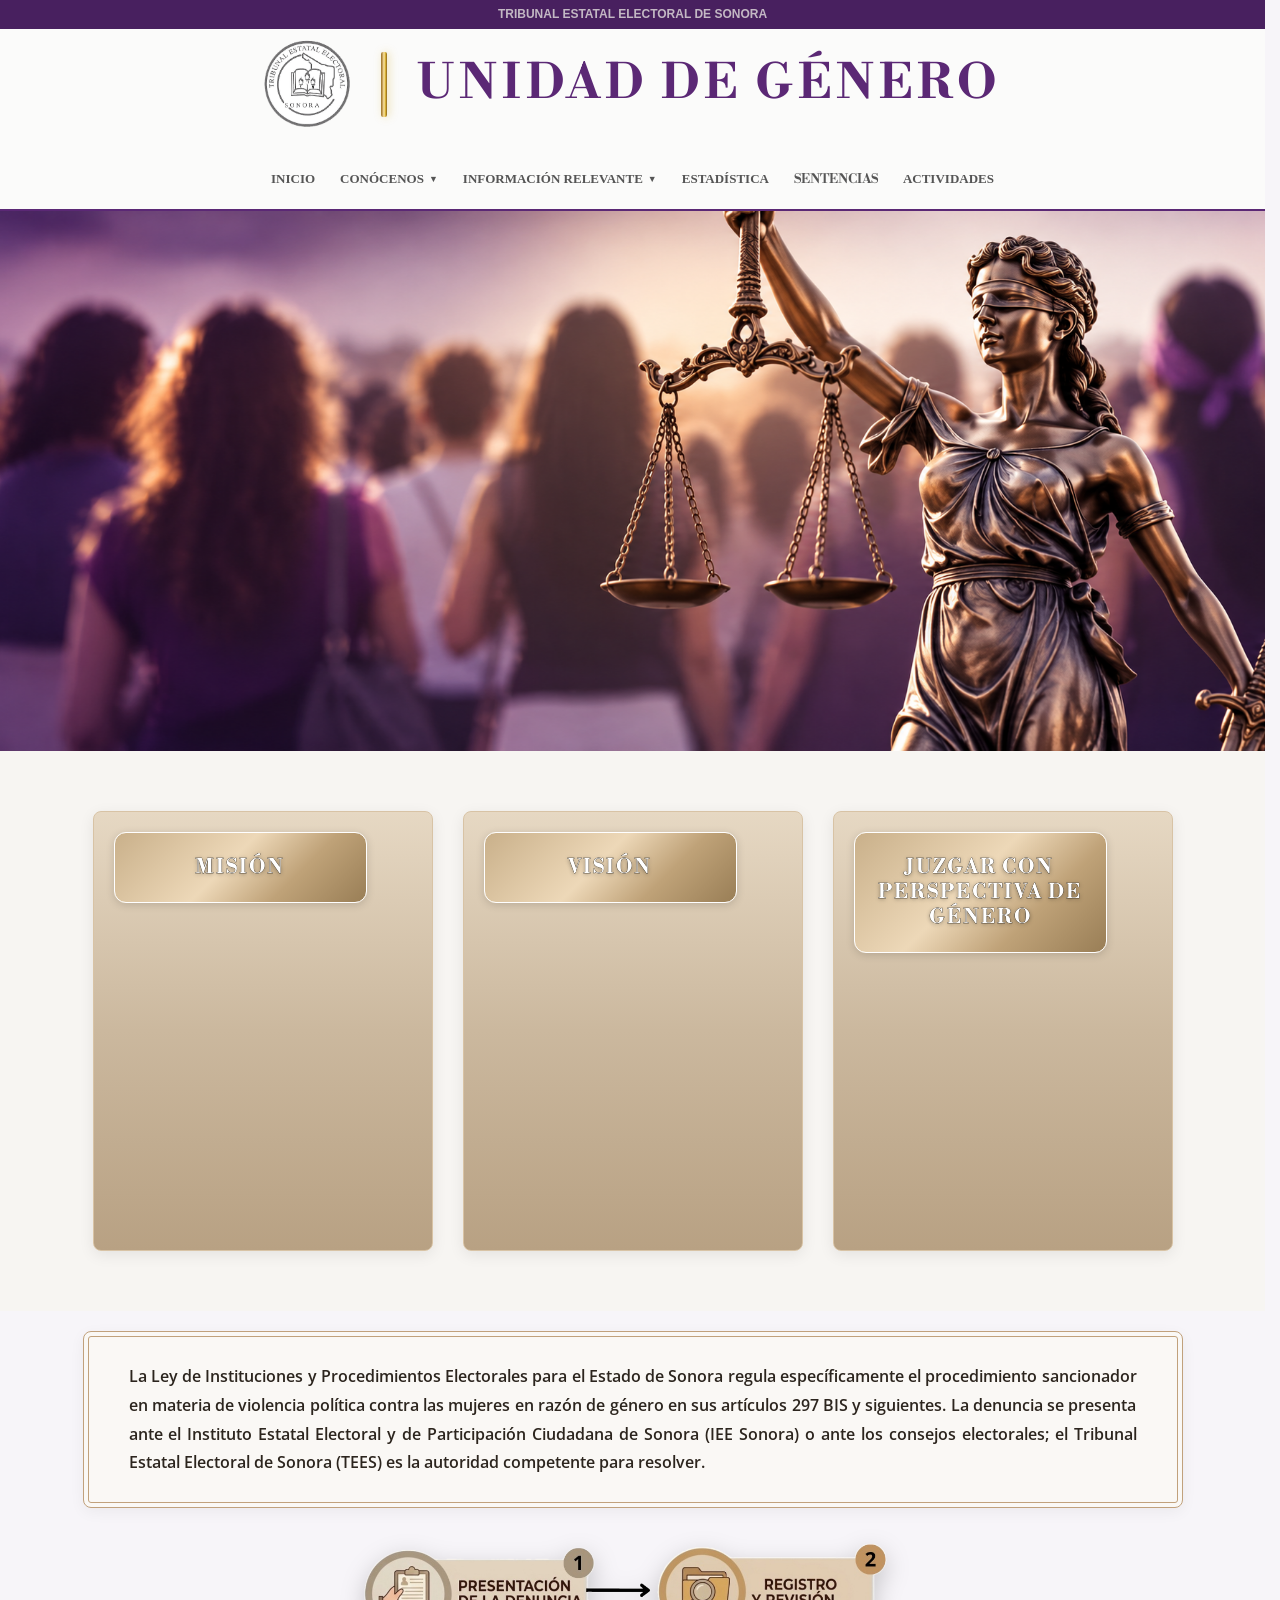
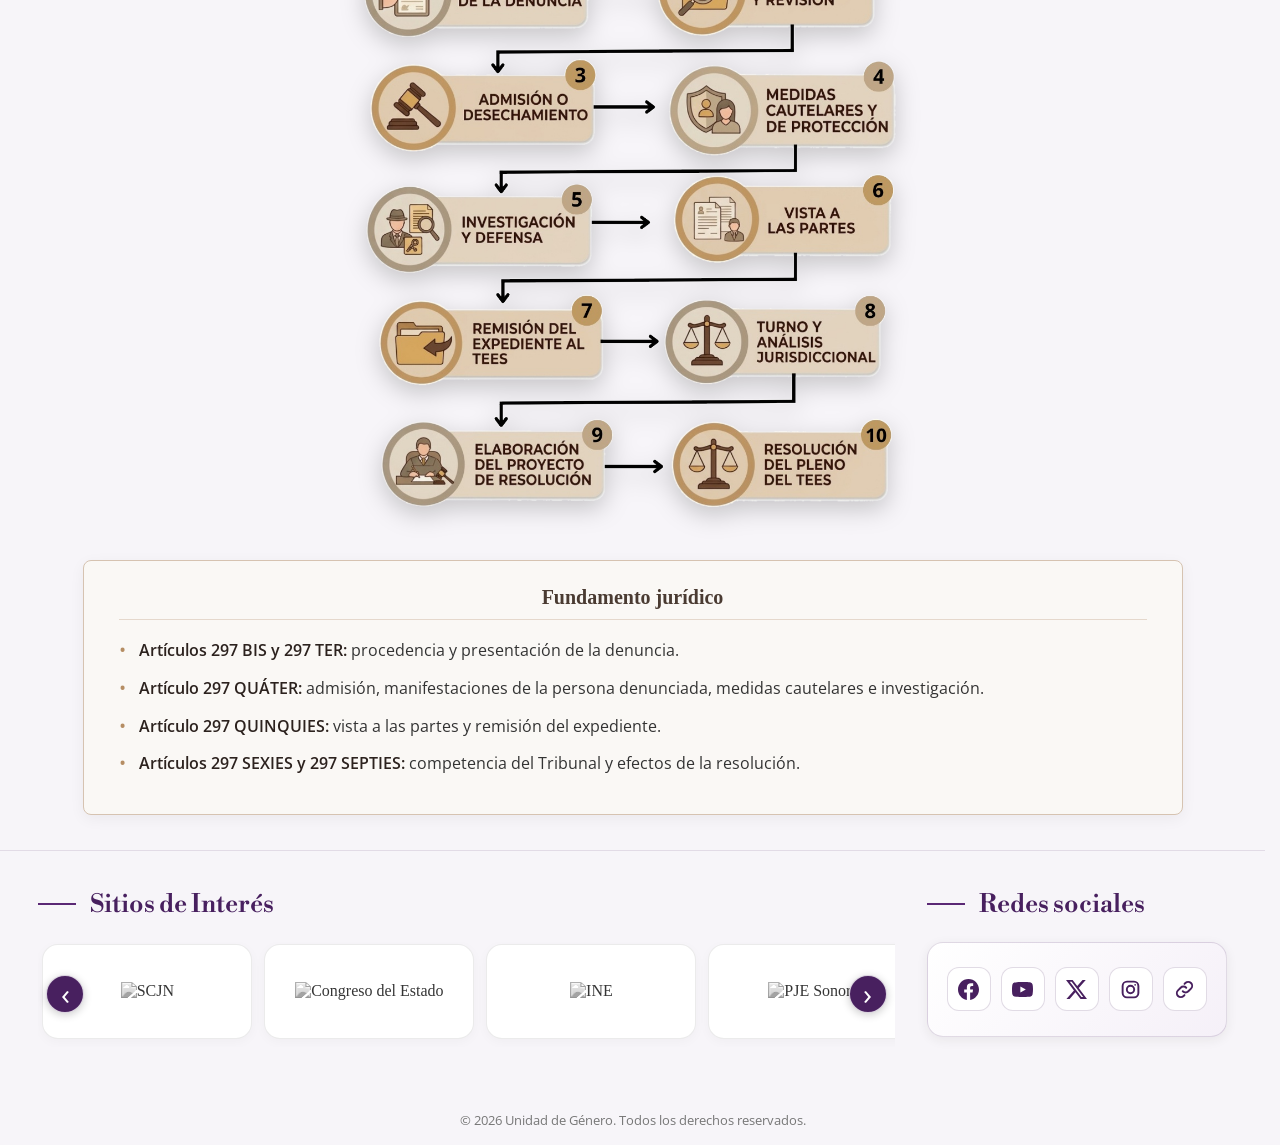
==== commit 617d8488: "Merge branch 'main' into adrian" ====
--- a/index.html
+++ b/index.html
@@ -9,7 +9,9 @@
   <!-- Fuentes -->
   <link rel="preconnect" href="https://fonts.googleapis.com">
   <link rel="preconnect" href="https://fonts.gstatic.com" crossorigin>
-  <link href="https://fonts.googleapis.com/css2?family=Libre+Bodoni:ital,wght@0,400..700;1,400..700&family=Open+Sans:wght@400;500;600;700&display=swap" rel="stylesheet">
+  <link
+    href="https://fonts.googleapis.com/css2?family=Libre+Bodoni:ital,wght@0,400..700;1,400..700&family=Open+Sans:wght@400;500;600;700&display=swap"
+    rel="stylesheet">
 
 
   <!-- Estilos (comunes + de la página) -->
@@ -33,7 +35,8 @@
     <div class="titulo-contenedor">
       <h1 class="titulo-encabezado">UNIDAD DE GÉNERO</h1>
     </div>
-    <!-- AGREGAR ESTA LÍNEA AQUÍ -->   
+    <!-- AGREGAR ESTA LÍNEA AQUÍ -->
+
 
     <nav class="menu-principal">
       <ul class="nav-list">
@@ -58,13 +61,14 @@
             <li><a href="guia.html">Guía para Juzgar con Perspectiva de Género en Materia Electoral</a></li>
             <li><a href="protocolo-vpmrg.html">Protocolo VPMRG</a></li>
             <li><a href="#">Pacto Social</a></li>
-            <li><a href="https://www.ieesonora.org.mx/registro_local_personas_sancionadas" target="_blank" rel="noopener noreferrer">Registro Local de Personas Sancionadas</a></li>
+            <li><a href="https://www.ieesonora.org.mx/registro_local_personas_sancionadas" target="_blank"
+                rel="noopener noreferrer">Registro Local de Personas Sancionadas</a></li>
           </ul>
         </li>
 
-        <li class="nav-item"><a href="#" class="nav-link">ESTADÍSTICA</a></li>
+        <li class="nav-item"><a href="estadistica.html" class="nav-link">ESTADÍSTICA</a></li>
         <li class="nav-item"><a href="sentencias.html" class="nav-link">SENTENCIAS</a></li>
-        <li class="nav-item"><a href="#" class="nav-link">ACTIVIDADES</a></li>
+        <li class="nav-item"><a href="actividades.html" class="nav-link">ACTIVIDADES</a></li>
       </ul>
     </nav>
   </header>
@@ -73,7 +77,8 @@
   <main>
     <!-- Banner principal -->
     <section class="banner-hero">
-      <img src="assets/img/justicia-mujeres-unidas.png" alt="Ilustración: Justicia entre mujeres unidas" class="imagen-banner">
+      <img src="assets/img/justicia-mujeres-unidas.png" alt="Ilustración: Justicia entre mujeres unidas"
+        class="imagen-banner">
     </section>
 
     <!-- Tarjetas interactivas -->
@@ -84,7 +89,10 @@
           <h2>MISIÓN</h2>
         </summary>
         <div class="tarjeta-contenido">
-          <p>Promover e incorporar de manera transversal la perspectiva de género y el principio de no discriminación en las funciones, actividades y procesos del Tribunal, mediante el diseño, la implementación y el seguimiento de acciones y proyectos que contribuyan a garantizar la igualdad sustantiva entre mujeres y hombres, así como el ejercicio pleno de sus derechos político-electorales.</p>
+          <p>Promover e incorporar de manera transversal la perspectiva de género y el principio de no discriminación en
+            las funciones, actividades y procesos del Tribunal, mediante el diseño, la implementación y el seguimiento
+            de acciones y proyectos que contribuyan a garantizar la igualdad sustantiva entre mujeres y hombres, así
+            como el ejercicio pleno de sus derechos político-electorales.</p>
         </div>
       </details>
 
@@ -93,7 +101,10 @@
           <h2>VISIÓN</h2>
         </summary>
         <div class="tarjeta-contenido">
-          <p>Consolidarnos como una instancia referente en la promoción de la igualdad sustantiva, la perspectiva de género y la no discriminación en el ámbito de la justicia electoral, contribuyendo al fortalecimiento de una cultura institucional inclusiva, al acceso efectivo a la justicia y a la protección de los derechos político-electorales en condiciones de igualdad.</p>
+          <p>Consolidarnos como una instancia referente en la promoción de la igualdad sustantiva, la perspectiva de
+            género y la no discriminación en el ámbito de la justicia electoral, contribuyendo al fortalecimiento de una
+            cultura institucional inclusiva, al acceso efectivo a la justicia y a la protección de los derechos
+            político-electorales en condiciones de igualdad.</p>
         </div>
       </details>
 
@@ -102,7 +113,10 @@
           <h2>JUZGAR CON PERSPECTIVA DE GÉNERO</h2>
         </summary>
         <div class="tarjeta-contenido">
-          <p>Juzgar con perspectiva de género permite identificar y cuestionar las desigualdades, los estereotipos y las relaciones de poder que pueden influir en los conflictos sometidos a consideración del Tribunal. Esta metodología contribuye a impartir justicia libre de discriminación, garantizar la igualdad sustantiva y fortalecer una democracia más inclusiva y representativa.</p>
+          <p>Juzgar con perspectiva de género permite identificar y cuestionar las desigualdades, los estereotipos y las
+            relaciones de poder que pueden influir en los conflictos sometidos a consideración del Tribunal. Esta
+            metodología contribuye a impartir justicia libre de discriminación, garantizar la igualdad sustantiva y
+            fortalecer una democracia más inclusiva y representativa.</p>
         </div>
       </details>
 
@@ -110,36 +124,252 @@
   </main>
 
   <div class="legal-info-card">
-  <p>
-    La Ley de Instituciones y Procedimientos Electorales para el Estado de Sonora regula específicamente el procedimiento sancionador en materia de violencia política contra las mujeres en razón de género en sus artículos 297 BIS y siguientes. La denuncia se presenta ante el Instituto Estatal Electoral y de Participación Ciudadana de Sonora (IEE Sonora) o ante los consejos electorales; el Tribunal Estatal Electoral de Sonora (TEES) es la autoridad competente para resolver.
-  </p>
-</div>
-
-<div class="flowchart-container">
-  <img src="assets/img/opcion_b2.png" alt="Diagrama de flujo del procedimiento sancionador" class="flowchart-image">
-</div>
-
-<div class="info-card legal-basis-card">
-  <h3 class="card-title">Fundamento jurídico</h3>
-  <ul class="legal-list">
-    <li>
-      <strong>Artículos 297 BIS y 297 TER:</strong>
-      <span>procedencia y presentación de la denuncia.</span>
-    </li>
-    <li>
-      <strong>Artículo 297 QUÁTER:</strong>
-      <span>admisión, manifestaciones de la persona denunciada, medidas cautelares e investigación.</span>
-    </li>
-    <li>
-      <strong>Artículo 297 QUINQUIES:</strong>
-      <span>vista a las partes y remisión del expediente.</span>
-    </li>
-    <li>
-      <strong>Artículos 297 SEXIES y 297 SEPTIES:</strong>
-      <span>competencia del Tribunal y efectos de la resolución.</span>
-    </li>
-  </ul>
-</div>
+    <p>
+      La Ley de Instituciones y Procedimientos Electorales para el Estado de Sonora regula específicamente el
+      procedimiento sancionador en materia de violencia política contra las mujeres en razón de género en sus artículos
+      297 BIS y siguientes. La denuncia se presenta ante el Instituto Estatal Electoral y de Participación Ciudadana de
+      Sonora (IEE Sonora) o ante los consejos electorales; el Tribunal Estatal Electoral de Sonora (TEES) es la
+      autoridad competente para resolver.
+    </p>
+  </div>
+
+  <div class="flowchart-container">
+    <img src="assets/img/opcion_b2.png" alt="Diagrama de flujo del procedimiento sancionador" class="flowchart-image">
+  </div>
+
+  <div class="info-card legal-basis-card">
+    <h3 class="card-title">Fundamento jurídico</h3>
+    <ul class="legal-list">
+      <li>
+        <strong>Artículos 297 BIS y 297 TER:</strong>
+        <span>procedencia y presentación de la denuncia.</span>
+      </li>
+      <li>
+        <strong>Artículo 297 QUÁTER:</strong>
+        <span>admisión, manifestaciones de la persona denunciada, medidas cautelares e investigación.</span>
+      </li>
+      <li>
+        <strong>Artículo 297 QUINQUIES:</strong>
+        <span>vista a las partes y remisión del expediente.</span>
+      </li>
+      <li>
+        <strong>Artículos 297 SEXIES y 297 SEPTIES:</strong>
+        <span>competencia del Tribunal y efectos de la resolución.</span>
+      </li>
+    </ul>
+  </div>
+
+  <section class="sitios-section">
+    <div class="sitios-container">
+
+      <div class="section-header">
+        <div class="section-header__line"></div>
+        <h2 class="section-header__title">Sitios de Interés</h2>
+      </div>
+
+      <div class="sitios-carousel-shell">
+        <div class="sitios-carousel">
+          <div class="sitios-track">
+
+            <div class="swiper-slide">
+              <a href="https://www.scjn.gob.mx/" target="_blank" rel="noopener noreferrer" title="SCJN"
+                class="sitios-box-link"
+                style="display: flex !important; align-items: center !important; justify-content: center !important; background: #ffffff !important; height: 95px !important; padding: 12px 18px !important; border-radius: 16px !important; border: 1px solid rgba(0,0,0,0.08) !important; box-shadow: 0 3px 12px rgba(0,0,0,0.03) !important; text-decoration: none !important; overflow: hidden !important; transition: all 0.25s ease !important;">
+                <img src="https://www.teesonora.org.mx/docs/images/logos/scjn.png" alt="SCJN" loading="lazy"
+                  style="max-width: 90% !important; max-height: 60px !important; width: auto !important; height: auto !important; object-fit: contain !important; display: block !important; mix-blend-mode: multiply !important; filter: grayscale(100%) opacity(0.85); transition: all 0.3s ease !important;">
+              </a>
+            </div>
+            <div class="swiper-slide">
+              <a href="https://congresoson.gob.mx/" target="_blank" rel="noopener noreferrer"
+                title="Congreso del Estado" class="sitios-box-link"
+                style="display: flex !important; align-items: center !important; justify-content: center !important; background: #ffffff !important; height: 95px !important; padding: 12px 18px !important; border-radius: 16px !important; border: 1px solid rgba(0,0,0,0.08) !important; box-shadow: 0 3px 12px rgba(0,0,0,0.03) !important; text-decoration: none !important; overflow: hidden !important; transition: all 0.25s ease !important;">
+                <img src="https://www.teesonora.org.mx/docs/images/logos/ces.png" alt="Congreso del Estado"
+                  loading="lazy"
+                  style="max-width: 90% !important; max-height: 60px !important; width: auto !important; height: auto !important; object-fit: contain !important; display: block !important; mix-blend-mode: multiply !important; filter: grayscale(100%) opacity(0.85); transition: all 0.3s ease !important;">
+              </a>
+            </div>
+            <div class="swiper-slide">
+              <a href="https://www.ine.mx/" target="_blank" rel="noopener noreferrer" title="INE"
+                class="sitios-box-link"
+                style="display: flex !important; align-items: center !important; justify-content: center !important; background: #ffffff !important; height: 95px !important; padding: 12px 18px !important; border-radius: 16px !important; border: 1px solid rgba(0,0,0,0.08) !important; box-shadow: 0 3px 12px rgba(0,0,0,0.03) !important; text-decoration: none !important; overflow: hidden !important; transition: all 0.25s ease !important;">
+                <img src="https://www.teesonora.org.mx/docs/images/logos/ine.png" alt="INE" loading="lazy"
+                  style="max-width: 90% !important; max-height: 60px !important; width: auto !important; height: auto !important; object-fit: contain !important; display: block !important; mix-blend-mode: multiply !important; filter: grayscale(100%) opacity(0.85); transition: all 0.3s ease !important;">
+              </a>
+            </div>
+            <div class="swiper-slide">
+              <a href="https://stjsonora.gob.mx/" target="_blank" rel="noopener noreferrer" title="PJE Sonora"
+                class="sitios-box-link"
+                style="display: flex !important; align-items: center !important; justify-content: center !important; background: #ffffff !important; height: 95px !important; padding: 12px 18px !important; border-radius: 16px !important; border: 1px solid rgba(0,0,0,0.08) !important; box-shadow: 0 3px 12px rgba(0,0,0,0.03) !important; text-decoration: none !important; overflow: hidden !important; transition: all 0.25s ease !important;">
+                <img src="https://www.teesonora.org.mx/docs/images/logos/pjes.png" alt="PJE Sonora" loading="lazy"
+                  style="max-width: 90% !important; max-height: 60px !important; width: auto !important; height: auto !important; object-fit: contain !important; display: block !important; mix-blend-mode: multiply !important; filter: grayscale(100%) opacity(0.85); transition: all 0.3s ease !important;">
+              </a>
+            </div>
+            <div class="swiper-slide">
+              <a href="http://ieesonora.org.mx/" target="_blank" rel="noopener noreferrer" title="IEE Sonora"
+                class="sitios-box-link"
+                style="display: flex !important; align-items: center !important; justify-content: center !important; background: #ffffff !important; height: 95px !important; padding: 12px 18px !important; border-radius: 16px !important; border: 1px solid rgba(0,0,0,0.08) !important; box-shadow: 0 3px 12px rgba(0,0,0,0.03) !important; text-decoration: none !important; overflow: hidden !important; transition: all 0.25s ease !important;">
+                <img src="https://www.teesonora.org.mx/docs/images/logos/iee.png" alt="IEE Sonora" loading="lazy"
+                  style="max-width: 90% !important; max-height: 60px !important; width: auto !important; height: auto !important; object-fit: contain !important; display: block !important; mix-blend-mode: multiply !important; filter: grayscale(100%) opacity(0.85); transition: all 0.3s ease !important;">
+              </a>
+            </div>
+            <div class="swiper-slide">
+              <a href="https://fiscalia.sonora.gob.mx/inicio" target="_blank" rel="noopener noreferrer"
+                title="FGJE Sonora" class="sitios-box-link"
+                style="display: flex !important; align-items: center !important; justify-content: center !important; background: #ffffff !important; height: 95px !important; padding: 12px 18px !important; border-radius: 16px !important; border: 1px solid rgba(0,0,0,0.08) !important; box-shadow: 0 3px 12px rgba(0,0,0,0.03) !important; text-decoration: none !important; overflow: hidden !important; transition: all 0.25s ease !important;">
+                <img src="https://www.teesonora.org.mx/docs/images/logos/fgj.png" alt="FGJE Sonora" loading="lazy"
+                  style="max-width: 90% !important; max-height: 60px !important; width: auto !important; height: auto !important; object-fit: contain !important; display: block !important; mix-blend-mode: multiply !important; filter: grayscale(100%) opacity(0.85); transition: all 0.3s ease !important;">
+              </a>
+            </div>
+            <div class="swiper-slide">
+              <a href="https://www.sonora.gob.mx" target="_blank" rel="noopener noreferrer" title="Gobierno del Estado"
+                class="sitios-box-link"
+                style="display: flex !important; align-items: center !important; justify-content: center !important; background: #ffffff !important; height: 95px !important; padding: 12px 18px !important; border-radius: 16px !important; border: 1px solid rgba(0,0,0,0.08) !important; box-shadow: 0 3px 12px rgba(0,0,0,0.03) !important; text-decoration: none !important; overflow: hidden !important; transition: all 0.25s ease !important;">
+                <img src="https://www.teesonora.org.mx/docs/images/logos/sonora.png" alt="Gobierno del Estado"
+                  loading="lazy"
+                  style="max-width: 90% !important; max-height: 60px !important; width: auto !important; height: auto !important; object-fit: contain !important; display: block !important; mix-blend-mode: multiply !important; filter: grayscale(100%) opacity(0.85); transition: all 0.3s ease !important;">
+              </a>
+            </div>
+            <div class="swiper-slide">
+              <a href="https://transparenciaparaelpueblo.sonora.gob.mx/" target="_blank" rel="noopener noreferrer"
+                title="Transparencia para el Pueblo" class="sitios-box-link"
+                style="display: flex !important; align-items: center !important; justify-content: center !important; background: #ffffff !important; height: 95px !important; padding: 12px 18px !important; border-radius: 16px !important; border: 1px solid rgba(0,0,0,0.08) !important; box-shadow: 0 3px 12px rgba(0,0,0,0.03) !important; text-decoration: none !important; overflow: hidden !important; transition: all 0.25s ease !important;">
+                <img src="https://www.teesonora.org.mx/docs/images/logos/transparencia-para-el-pueblo_.png"
+                  alt="Transparencia para el Pueblo" loading="lazy"
+                  style="max-width: 90% !important; max-height: 60px !important; width: auto !important; height: auto !important; object-fit: contain !important; display: block !important; mix-blend-mode: multiply !important; filter: grayscale(100%) opacity(0.85); transition: all 0.3s ease !important;">
+              </a>
+            </div>
+            <div class="swiper-slide">
+              <a href="https://www.te.gob.mx/" target="_blank" rel="noopener noreferrer" title="TEPJF"
+                class="sitios-box-link"
+                style="display: flex !important; align-items: center !important; justify-content: center !important; background: #ffffff !important; height: 95px !important; padding: 12px 18px !important; border-radius: 16px !important; border: 1px solid rgba(0,0,0,0.08) !important; box-shadow: 0 3px 12px rgba(0,0,0,0.03) !important; text-decoration: none !important; overflow: hidden !important; transition: all 0.25s ease !important;">
+                <img src="https://www.teesonora.org.mx/docs/images/logos/te.png" alt="TEPJF" loading="lazy"
+                  style="max-width: 90% !important; max-height: 60px !important; width: auto !important; height: auto !important; object-fit: contain !important; display: block !important; mix-blend-mode: multiply !important; filter: grayscale(100%) opacity(0.85); transition: all 0.3s ease !important;">
+              </a>
+            </div>
+
+          </div>
+
+        </div>
+        <button class="sitios-arrow sitios-arrow--prev" type="button" aria-label="Mostrar sitios anteriores">
+          <span aria-hidden="true">&#8249;</span>
+        </button>
+        <button class="sitios-arrow sitios-arrow--next" type="button" aria-label="Mostrar sitios siguientes">
+          <span aria-hidden="true">&#8250;</span>
+        </button>
+      </div>
+
+      <aside class="sitios-side" aria-labelledby="redes-sociales-title">
+        <div class="section-header">
+          <div class="section-header__line" aria-hidden="true"></div>
+          <h2 class="section-header__title" id="redes-sociales-title">Redes sociales</h2>
+        </div>
+        <nav class="social" aria-label="Redes sociales y sitio del TEE Sonora">
+          <a class="social-link" href="https://web.facebook.com/TEESonora" target="_blank"
+            rel="noopener noreferrer" aria-label="Facebook" title="Facebook">
+            <svg viewBox="0 0 24 24" aria-hidden="true" focusable="false"><path d="M24 12.073c0-6.627-5.373-12-12-12s-12 5.373-12 12c0 5.99 4.388 10.954 10.125 11.854v-8.385H7.078v-3.47h3.047V9.43c0-3.007 1.792-4.669 4.533-4.669 1.312 0 2.686.235 2.686.235v2.953H15.83c-1.491 0-1.956.925-1.956 1.874v2.25h3.328l-.532 3.47h-2.796v8.385C19.612 23.027 24 18.062 24 12.073z"/></svg>
+          </a>
+          <a class="social-link" href="https://www.youtube.com/@teesonora7933" target="_blank"
+            rel="noopener noreferrer" aria-label="YouTube" title="YouTube">
+            <svg viewBox="0 0 24 24" aria-hidden="true" focusable="false"><path d="M23.498 6.186a3.016 3.016 0 0 0-2.122-2.136C19.505 3.545 12 3.545 12 3.545s-7.505 0-9.377.505A3.017 3.017 0 0 0 .502 6.186C0 8.07 0 12 0 12s0 3.93.502 5.814a3.016 3.016 0 0 0 2.122 2.136c1.871.505 9.376.505 9.376.505s7.505 0 9.377-.505a3.015 3.015 0 0 0 2.122-2.136C24 15.93 24 12 24 12s0-3.93-.502-5.814zM9.545 15.568V8.432L15.818 12l-6.273 3.568z"/></svg>
+          </a>
+          <a class="social-link" href="https://x.com/TEE_Sonora" target="_blank"
+            rel="noopener noreferrer" aria-label="X" title="X">
+            <svg viewBox="0 0 24 24" aria-hidden="true" focusable="false"><path d="M18.901 1.153h3.68l-8.04 9.19L24 22.846h-7.406l-5.8-7.584-6.638 7.584H.474l8.6-9.83L0 1.154h7.594l5.243 6.932ZM17.61 20.644h2.039L6.486 3.24H4.298Z"/></svg>
+          </a>
+          <a class="social-link" href="https://www.instagram.com/teesonora/" target="_blank"
+            rel="noopener noreferrer" aria-label="Instagram" title="Instagram">
+            <svg viewBox="0 0 24 24" aria-hidden="true" focusable="false" fill="none" stroke="currentColor" stroke-width="2.2"><rect x="3" y="3" width="18" height="18" rx="5"/><circle cx="12" cy="12" r="4.2"/><circle cx="17.3" cy="6.7" r="1" fill="currentColor" stroke="none"/></svg>
+          </a>
+          <a class="social-link" href="https://www.teesonora.org.mx/" target="_blank"
+            rel="noopener noreferrer" aria-label="Sitio del TEE Sonora" title="Sitio del TEE Sonora">
+            <svg viewBox="0 0 24 24" aria-hidden="true" focusable="false" fill="none" stroke="currentColor" stroke-width="2.2" stroke-linecap="round" stroke-linejoin="round"><path d="M10 14a4.5 4.5 0 0 0 6.4 0l3-3a4.5 4.5 0 0 0-6.4-6.4l-1 1"/><path d="M14 10a4.5 4.5 0 0 0-6.4 0l-3 3a4.5 4.5 0 0 0 6.4 6.4l1-1"/></svg>
+          </a>
+        </nav>
+      </aside>
+    </div>
+    <script>
+      const sitiosShell = document.querySelector(".sitios-carousel-shell");
+      const sitiosCarousel = sitiosShell?.querySelector(".sitios-carousel");
+      const sitiosTrack = sitiosCarousel?.querySelector(".sitios-track");
+
+      if (sitiosCarousel && sitiosTrack) {
+        const sitiosOriginales = [...sitiosTrack.children];
+        sitiosOriginales.forEach((slide) => {
+          const clone = slide.cloneNode(true);
+          clone.setAttribute("aria-hidden", "true");
+          clone.querySelectorAll("a").forEach((link) => link.setAttribute("tabindex", "-1"));
+          sitiosTrack.appendChild(clone);
+        });
+
+        const medirAnchoCiclo = () => {
+          const primeraOriginal = sitiosOriginales[0].getBoundingClientRect();
+          const primeraCopia = sitiosTrack.children[sitiosOriginales.length].getBoundingClientRect();
+          return primeraCopia.left - primeraOriginal.left;
+        };
+
+        let anchoCiclo = medirAnchoCiclo();
+        let pausaHasta = 0;
+        let ultimoFotograma = 0;
+        const velocidad = 18;
+        const movimientoReducido = window.matchMedia("(prefers-reduced-motion: reduce)").matches;
+
+        window.addEventListener("resize", () => {
+          anchoCiclo = medirAnchoCiclo();
+        });
+
+        const avanzarAutomaticamente = (tiempo) => {
+          if (ultimoFotograma && tiempo > pausaHasta && !sitiosShell.matches(":hover, :focus-within")) {
+            const segundos = Math.min((tiempo - ultimoFotograma) / 1000, 0.05);
+            sitiosCarousel.scrollLeft += velocidad * segundos;
+
+            if (sitiosCarousel.scrollLeft >= anchoCiclo) {
+              sitiosCarousel.scrollLeft -= anchoCiclo;
+            } else if (sitiosCarousel.scrollLeft < 0) {
+              sitiosCarousel.scrollLeft += anchoCiclo;
+            }
+          }
+
+          ultimoFotograma = tiempo;
+          window.requestAnimationFrame(avanzarAutomaticamente);
+        };
+
+        if (!movimientoReducido) {
+          window.requestAnimationFrame(avanzarAutomaticamente);
+        }
+
+        sitiosShell.querySelectorAll(".sitios-arrow").forEach((button) => {
+          button.addEventListener("click", () => {
+            const direccion = button.classList.contains("sitios-arrow--next") ? 1 : -1;
+            const tarjeta = sitiosTrack.firstElementChild;
+            const distancia = tarjeta.getBoundingClientRect().width + 12;
+
+            pausaHasta = performance.now() + 900;
+
+            if (movimientoReducido) {
+              let destino = sitiosCarousel.scrollLeft + direccion * distancia;
+              if (destino < 0) destino += anchoCiclo;
+              if (destino >= anchoCiclo) destino -= anchoCiclo;
+              sitiosCarousel.scrollLeft = destino;
+              return;
+            }
+
+            if (direccion < 0 && sitiosCarousel.scrollLeft < distancia) {
+              sitiosCarousel.scrollLeft += anchoCiclo;
+            }
+
+            sitiosCarousel.scrollBy({
+              left: direccion * distancia,
+              behavior: "smooth"
+            });
+          });
+        });
+
+        if (movimientoReducido) {
+          sitiosCarousel.classList.add("sitios-carousel--sin-movimiento");
+        }
+      }
+    </script>
+  </section>
 
   <footer class="footer">
     <p>&copy; 2026 Unidad de Género. Todos los derechos reservados.</p>
@@ -166,4 +396,4 @@
 
 </body>
 
-</html>
+</html>
--- a/assets/css/inicio.css
+++ b/assets/css/inicio.css
@@ -591,4 +591,5 @@
     padding: 20px 20px;
     margin: 25px auto;
   }
-}+}
+
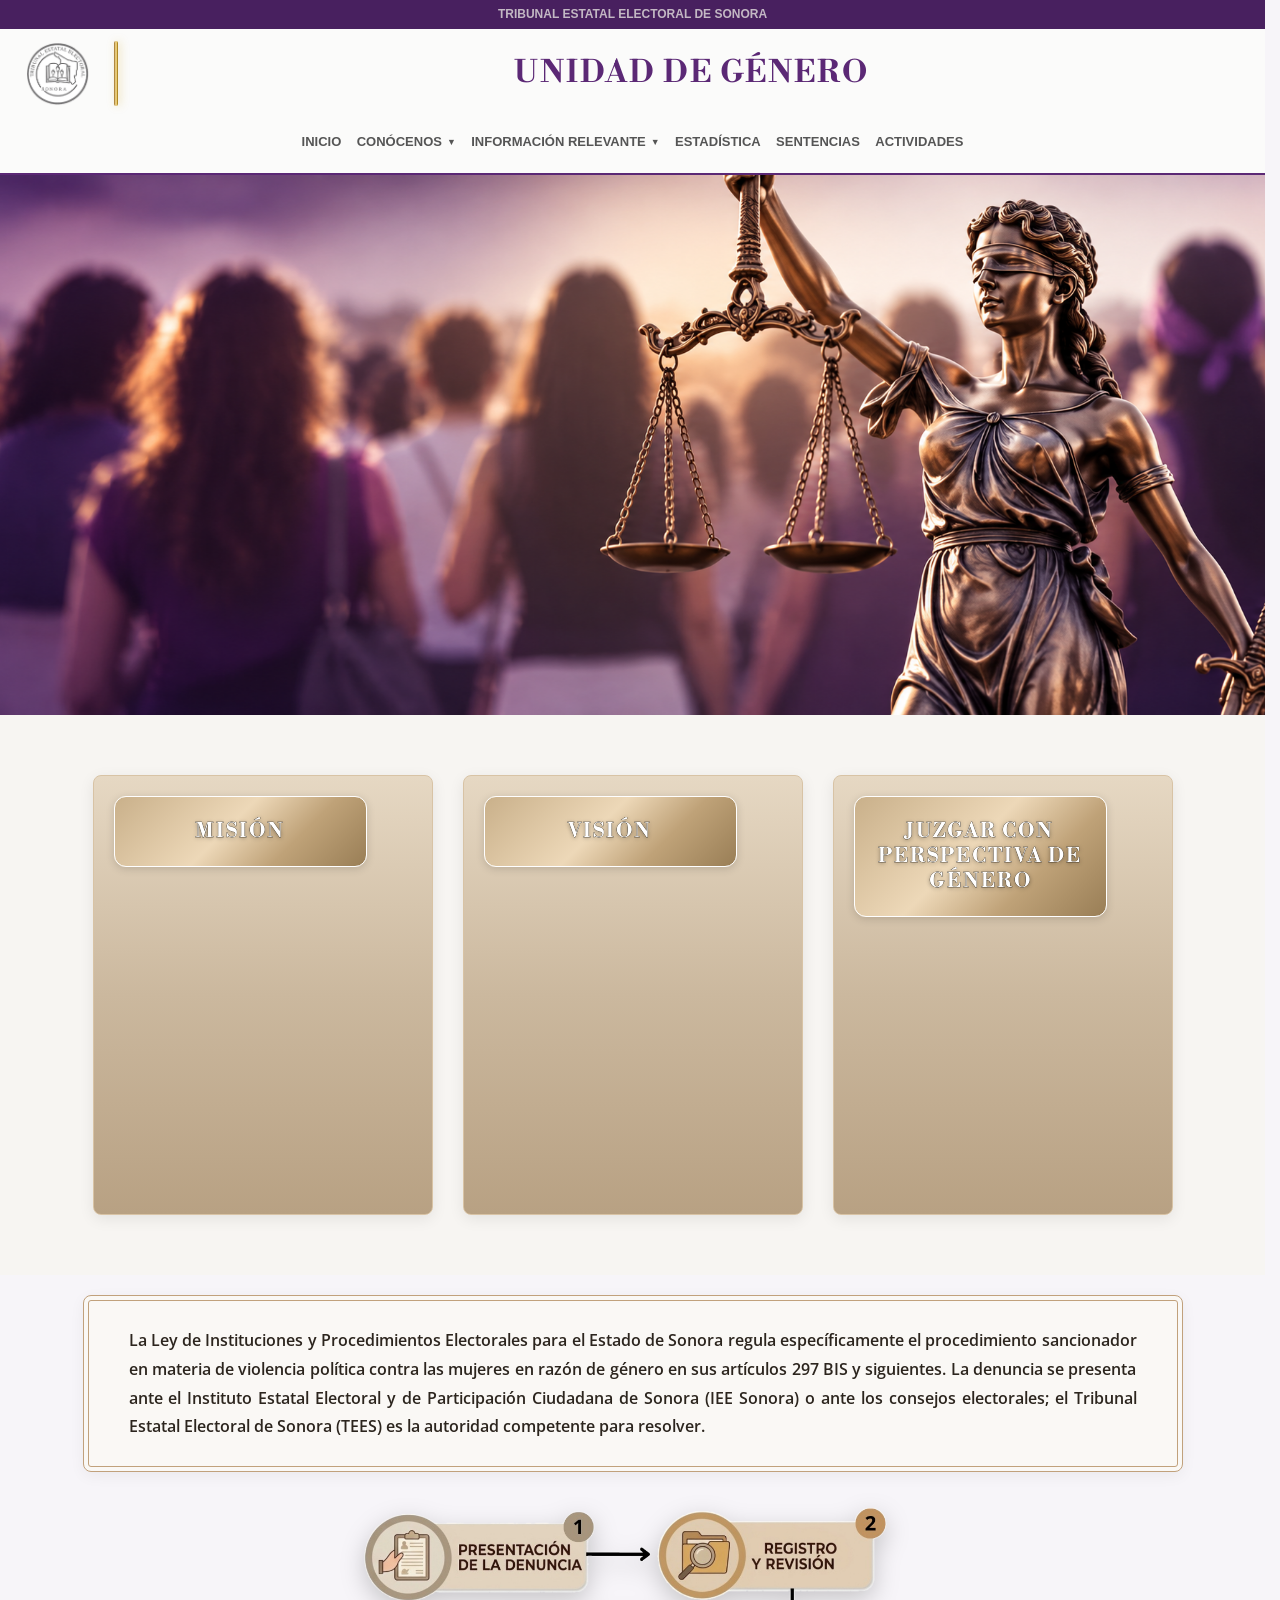
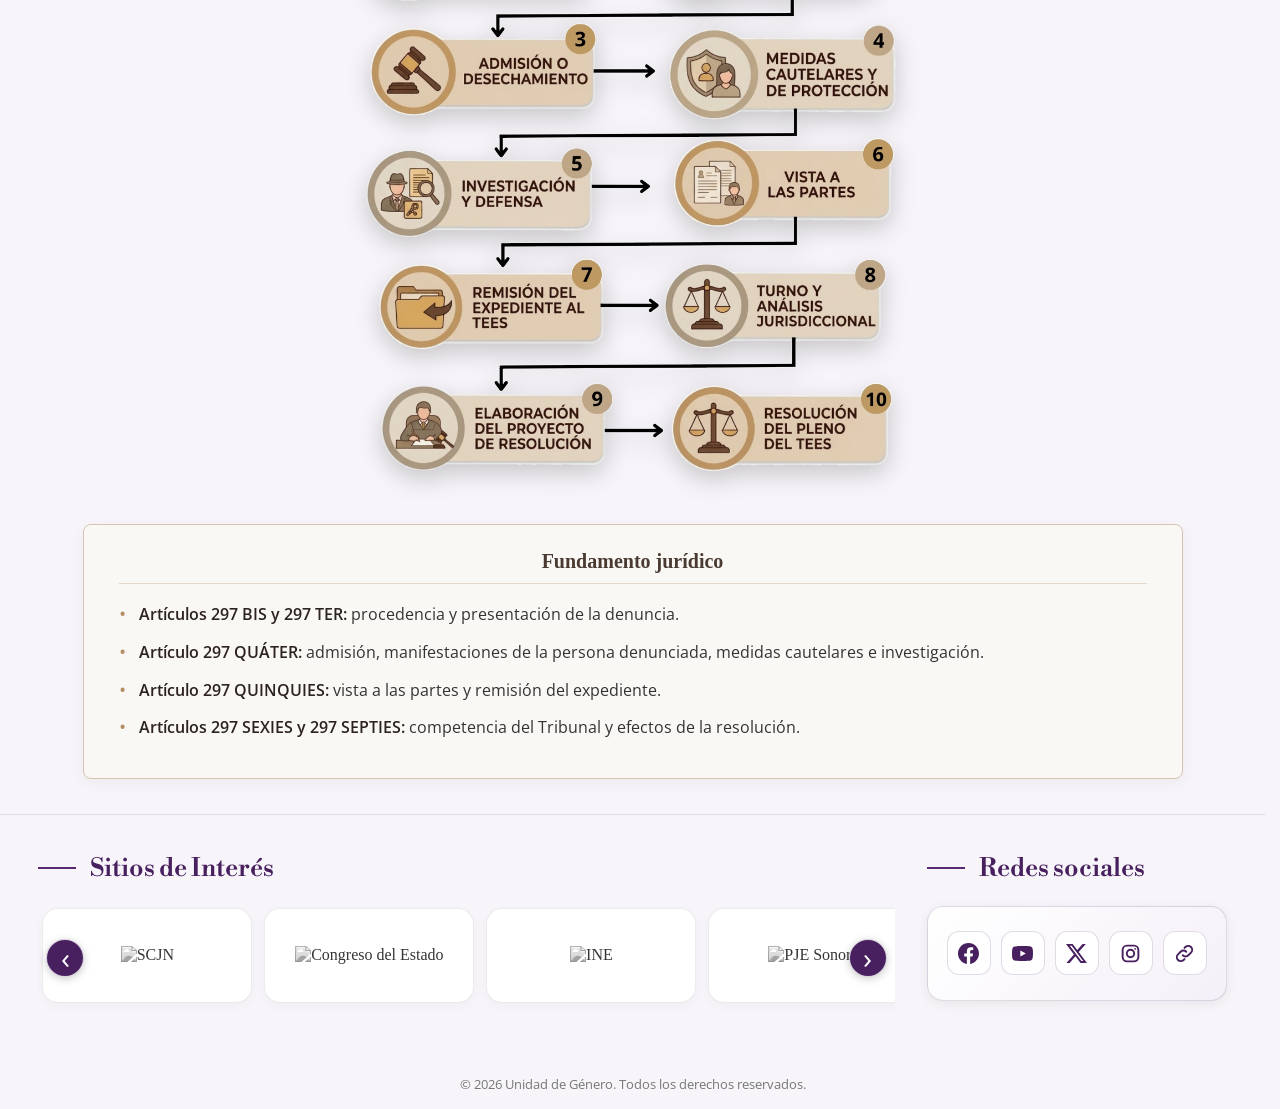
==== commit ce3238b2: "feat: Add Pacto Social page and update navigation links - Created a new Pacto Social page with relev" ====
--- a/index.html
+++ b/index.html
@@ -1,6 +1,6 @@
 <!DOCTYPE html>
 <html lang="es">
-
+<!-- -->
 <head>
   <meta charset="UTF-8">
   <meta name="viewport" content="width=device-width, initial-scale=1.0">
@@ -60,7 +60,7 @@
           <ul class="dropdown-menu">
             <li><a href="guia.html">Guía para Juzgar con Perspectiva de Género en Materia Electoral</a></li>
             <li><a href="protocolo-vpmrg.html">Protocolo VPMRG</a></li>
-            <li><a href="#">Pacto Social</a></li>
+            <li><a href="pacto_social.html">Pacto Social</a></li>
             <li><a href="https://www.ieesonora.org.mx/registro_local_personas_sancionadas" target="_blank"
                 rel="noopener noreferrer">Registro Local de Personas Sancionadas</a></li>
           </ul>
@@ -268,11 +268,11 @@
             rel="noopener noreferrer" aria-label="Facebook" title="Facebook">
             <svg viewBox="0 0 24 24" aria-hidden="true" focusable="false"><path d="M24 12.073c0-6.627-5.373-12-12-12s-12 5.373-12 12c0 5.99 4.388 10.954 10.125 11.854v-8.385H7.078v-3.47h3.047V9.43c0-3.007 1.792-4.669 4.533-4.669 1.312 0 2.686.235 2.686.235v2.953H15.83c-1.491 0-1.956.925-1.956 1.874v2.25h3.328l-.532 3.47h-2.796v8.385C19.612 23.027 24 18.062 24 12.073z"/></svg>
           </a>
-          <a class="social-link" href="https://www.youtube.com/@teesonora7933" target="_blank"
+          <a class="social-link" href="https://www.youtube.com/@teesonora" target="_blank"
             rel="noopener noreferrer" aria-label="YouTube" title="YouTube">
             <svg viewBox="0 0 24 24" aria-hidden="true" focusable="false"><path d="M23.498 6.186a3.016 3.016 0 0 0-2.122-2.136C19.505 3.545 12 3.545 12 3.545s-7.505 0-9.377.505A3.017 3.017 0 0 0 .502 6.186C0 8.07 0 12 0 12s0 3.93.502 5.814a3.016 3.016 0 0 0 2.122 2.136c1.871.505 9.376.505 9.376.505s7.505 0 9.377-.505a3.015 3.015 0 0 0 2.122-2.136C24 15.93 24 12 24 12s0-3.93-.502-5.814zM9.545 15.568V8.432L15.818 12l-6.273 3.568z"/></svg>
           </a>
-          <a class="social-link" href="https://x.com/TEE_Sonora" target="_blank"
+          <a class="social-link" href="https://x.com/teesonora" target="_blank"
             rel="noopener noreferrer" aria-label="X" title="X">
             <svg viewBox="0 0 24 24" aria-hidden="true" focusable="false"><path d="M18.901 1.153h3.68l-8.04 9.19L24 22.846h-7.406l-5.8-7.584-6.638 7.584H.474l8.6-9.83L0 1.154h7.594l5.243 6.932ZM17.61 20.644h2.039L6.486 3.24H4.298Z"/></svg>
           </a>
--- a/assets/css/base.css
+++ b/assets/css/base.css
@@ -48,6 +48,24 @@
   color: #777777;
 }
 
+/* Página provisional */
+.pagina-construccion {
+  display: flex;
+  flex-direction: column;
+  min-height: 100vh;
+}
+
+.mensaje-construccion {
+  display: grid;
+  flex: 1;
+  place-items: center;
+  padding: 60px 20px;
+  color: var(--morado-oscuro);
+  font-family: var(--fuente-titulos);
+  font-size: clamp(20px, 3vw, 30px);
+  text-align: center;
+}
+
 /* Formato para negritas */
 strong {
   color: #111111;
--- a/assets/css/header.css
+++ b/assets/css/header.css
@@ -24,16 +24,25 @@
   z-index: 1000; /* Mantiene el submenú por encima del resto de la página */
   overflow: visible;
   display: flex;
-  align-items: center;
-  justify-content: center;
-  gap: 100px;
-  padding: 10px 40px;
+  flex-wrap: wrap;
+  align-items: center;
+  justify-content: space-between;
+  gap: 16px clamp(16px, 2vw, 36px);
+  padding: 12px clamp(16px, 2vw, 40px);
   background-color: var(--fondo-header);
   border-bottom: 2px solid var(--morado);
 }
 
+.header-navigation > .logo {
+  flex: 0 0 auto;
+}
+
+.header-navigation .titulo-contenedor {
+  flex: 1 0 auto;
+}
+
 .logo img {
-  height: 90px;
+  height: clamp(64px, 5vw, 90px);
   width: auto;
   display: block;
   margin: 0;
@@ -41,6 +50,7 @@
 
 /* Línea vertical dorada con efecto metálico */
 .linea-separadora-dorada {
+  flex: 0 0 4px;
   width: 6px;
   height: 65px;
   background: linear-gradient(90deg,
@@ -56,29 +66,35 @@
 /* Texto UNIDAD DE GÉNERO */
 .titulo-encabezado {
   color: var(--morado);
-  font-size: 48px;
+  font-size: clamp(28px, 2.4vw, 46px);
   font-weight: 700;
   font-family: var(--fuente-titulos);
   text-transform: uppercase;
-  letter-spacing: 5px;
-  line-height: 1;
+  letter-spacing: clamp(1px, 0.15vw, 3px);
+  line-height: 1.1;
+  white-space: nowrap;
 }
 
 /* 3. Menú de navegación */
 .menu-principal {
   display: flex;
-  align-items: center;
+  flex: 0 0 auto;
+  align-items: center;
+  justify-content: center;
+  max-width: 100%;
+  font-family: Arial, sans-serif;
 }
 
 .nav-list {
   list-style: none;
   display: flex;
   align-items: center;
-  gap: 25px;
+  gap: clamp(12px, 1.2vw, 24px);
 }
 
 .nav-item {
   position: relative; /* Permite posicionar la lista flotante */
+  flex: 0 0 auto;
 }
 
 .nav-link {
@@ -87,6 +103,7 @@
   font-weight: bold;
   font-size: 13px;
   text-transform: uppercase;
+  white-space: nowrap;
   display: flex;
   align-items: center;
   gap: 5px;
@@ -94,9 +111,6 @@
   transition: color 0.2s;
 }
 
-.nav-link[href="sentencias.html"] {
-  font-family: var(--fuente-titulos);
-}
 
 .nav-link:hover {
   color: var(--morado);
@@ -144,9 +158,27 @@
 
 /* 5. Pantallas medianas y pequeñas */
 @media (max-width: 1400px) {
-  .header-navigation {
+  .header-navigation .menu-principal {
+    flex-basis: 100%;
+  }
+
+  .header-navigation .titulo-contenedor {
+    text-align: center;
+  }
+
+  .header-navigation .nav-list {
     flex-wrap: wrap;
-    gap: 30px;
+    justify-content: center;
+  }
+
+  .dropdown-menu {
+    min-width: 0;
+    width: min(280px, 80vw);
+  }
+
+  .nav-item.dropdown:nth-child(3) .dropdown-menu {
+    right: 0;
+    left: auto;
   }
 }
 
@@ -165,8 +197,15 @@
   }
 
   .titulo-encabezado {
-    font-size: 28px;
-    letter-spacing: 3px;
+    font-size: clamp(20px, 4.5vw, 28px);
+    letter-spacing: 1px;
+    white-space: normal;
+    overflow-wrap: anywhere;
+  }
+
+  .header-navigation .titulo-contenedor {
+    flex: 1 1 0;
+    min-width: 0;
   }
 
   .nav-list {
@@ -373,3 +412,54 @@
   font-weight: 700;
   letter-spacing: 0.3px;
 }
+
+
+
+.banner-naranja {
+  /* Fondo con degradado ocre/naranja dorado idéntico al de la imagen */
+  background: linear-gradient(180deg, #a46e12 0%, #915f0d 100%);
+  width: 100%;
+  padding: 16px 0;
+  display: flex;
+  justify-content: center;
+  align-items: center;
+  box-shadow: 0 2px 4px rgba(0, 0, 0, 0.1);
+}
+
+.banner-contenido {
+  max-width: 1200px;
+  width: 90%;
+  display: flex;
+  justify-content: center;
+  align-items: center;
+}
+
+.banner-contenido h2 {
+  color: #ffffff;
+  font-family: 'Bodoni Moda', sans-serif; /* O la tipografía que estés usando */
+  font-size: 22px;
+  font-weight: 800;
+  margin: 0;
+  text-align: center;
+  letter-spacing: 1px;
+  text-transform: uppercase;
+  /* Sombra suave de texto para darle el realce de la imagen */
+  text-shadow: 1px 1px 2px rgba(0, 0, 0, 0.4);
+}
+
+
+.contenedor-video {
+  max-width: 1000px; /* Mismo ancho que la caja de sentencias */
+  width: 90%;
+  margin: 20px auto; /* Lo centra horizontalmente */
+  border-radius: 12px;
+  overflow: hidden;
+  box-shadow: 0 4px 12px rgba(0, 0, 0, 0.1);
+  background-color: #000000;
+}
+
+.contenedor-video video {
+  width: 100%;
+  height: auto;
+  display: block;
+}
--- a/assets/css/inicio.css
+++ b/assets/css/inicio.css
@@ -424,50 +424,6 @@
   }
 }
 
-/* Botón de menú para celular */
-.menu-toggle {
-  display: none;
-  background: none;
-  border: none;
-  font-size: 2rem;
-  color: #333;
-  cursor: pointer;
-}
-
-/* Ajustes del encabezado en pantallas pequeñas */
-@media (max-width: 768px) {
-  .header-navigation {
-    flex-direction: column;
-    align-items: center;
-    padding: 15px;
-  }
-
-  .menu-toggle {
-    display: block; /* Muestra el botón en celulares */
-    margin: 10px 0;
-  }
-
-  .menu-principal {
-    display: none; /* Oculta el menú por defecto en celulares */
-    width: 100%;
-  }
-
-  .menu-principal.activo {
-    display: block; /* Se abre al presionar el botón */
-  }
-
-  .nav-list {
-    flex-direction: column;
-    align-items: center;
-    gap: 10px;
-  }
-
-  .dropdown-menu {
-    position: static;
-    width: 100%;
-    text-align: center;
-  }
-}
 
 .legal-info-card {
   width: 90%;
